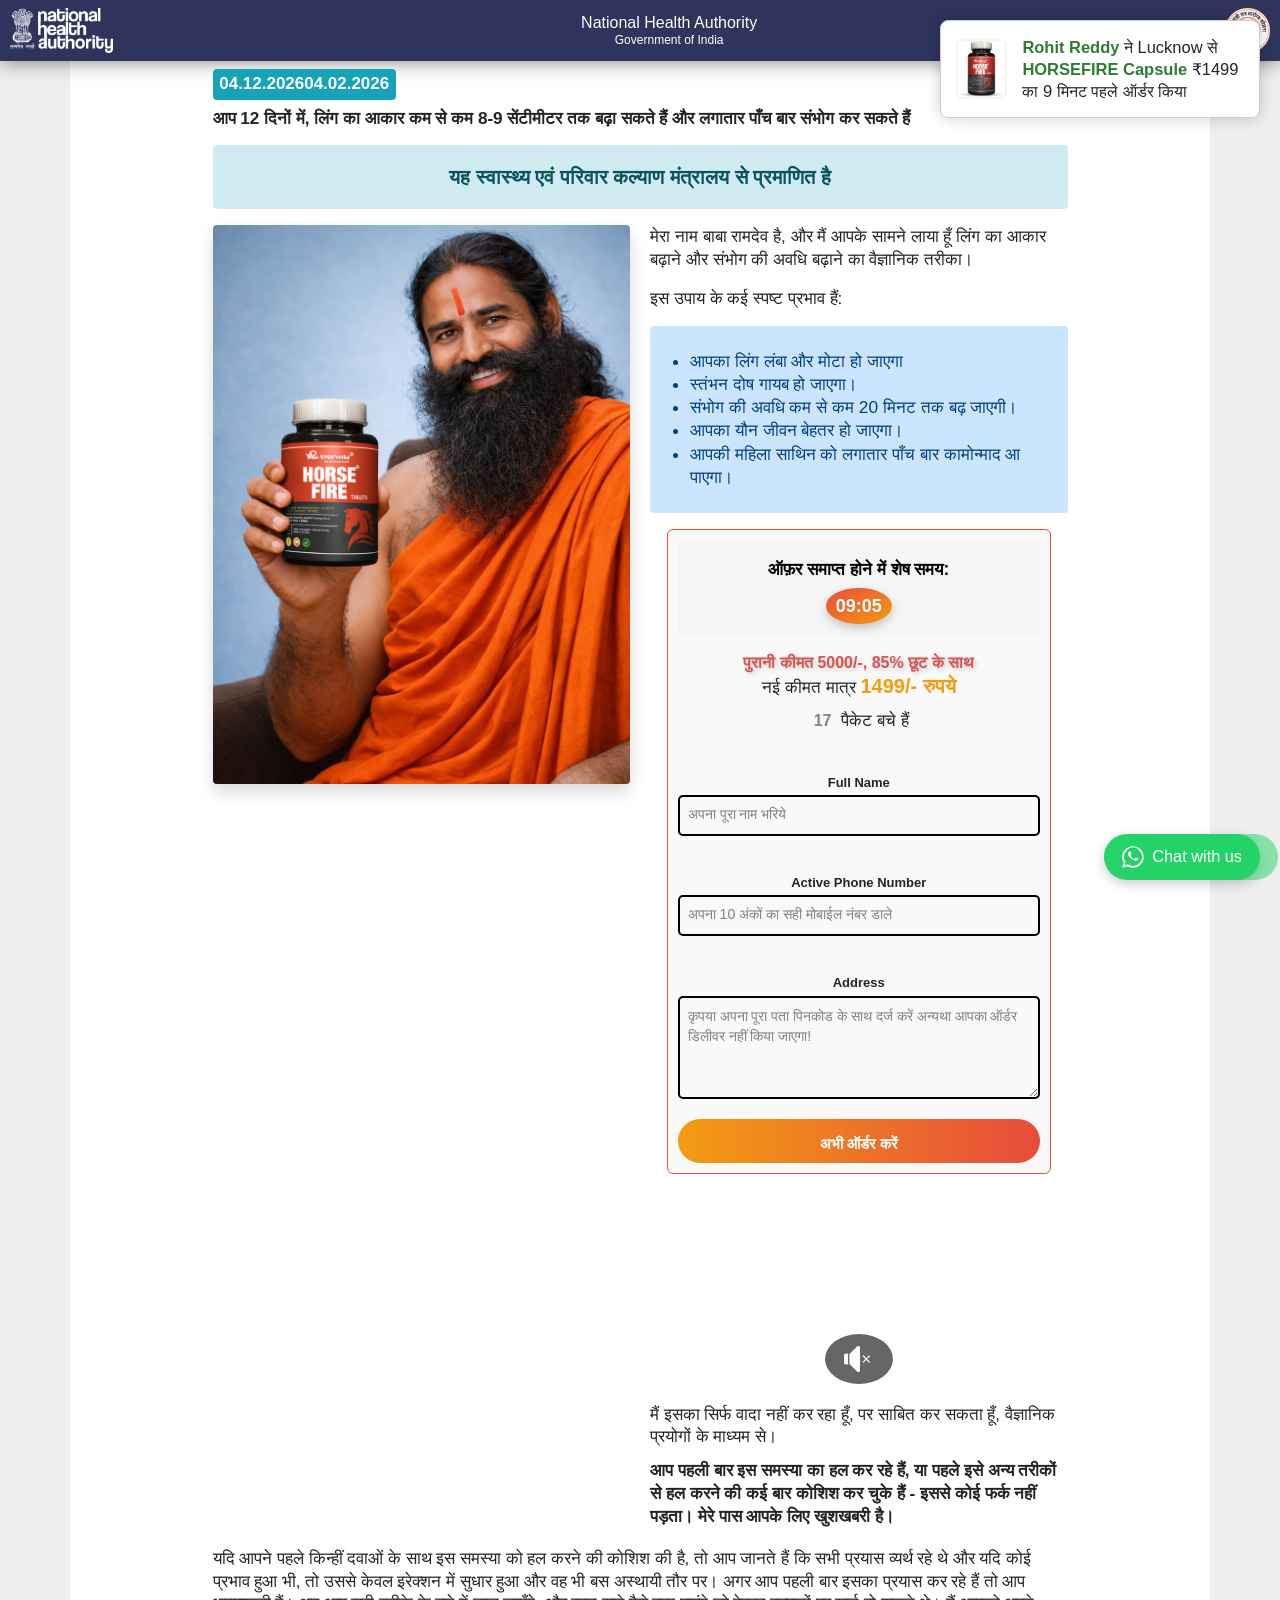
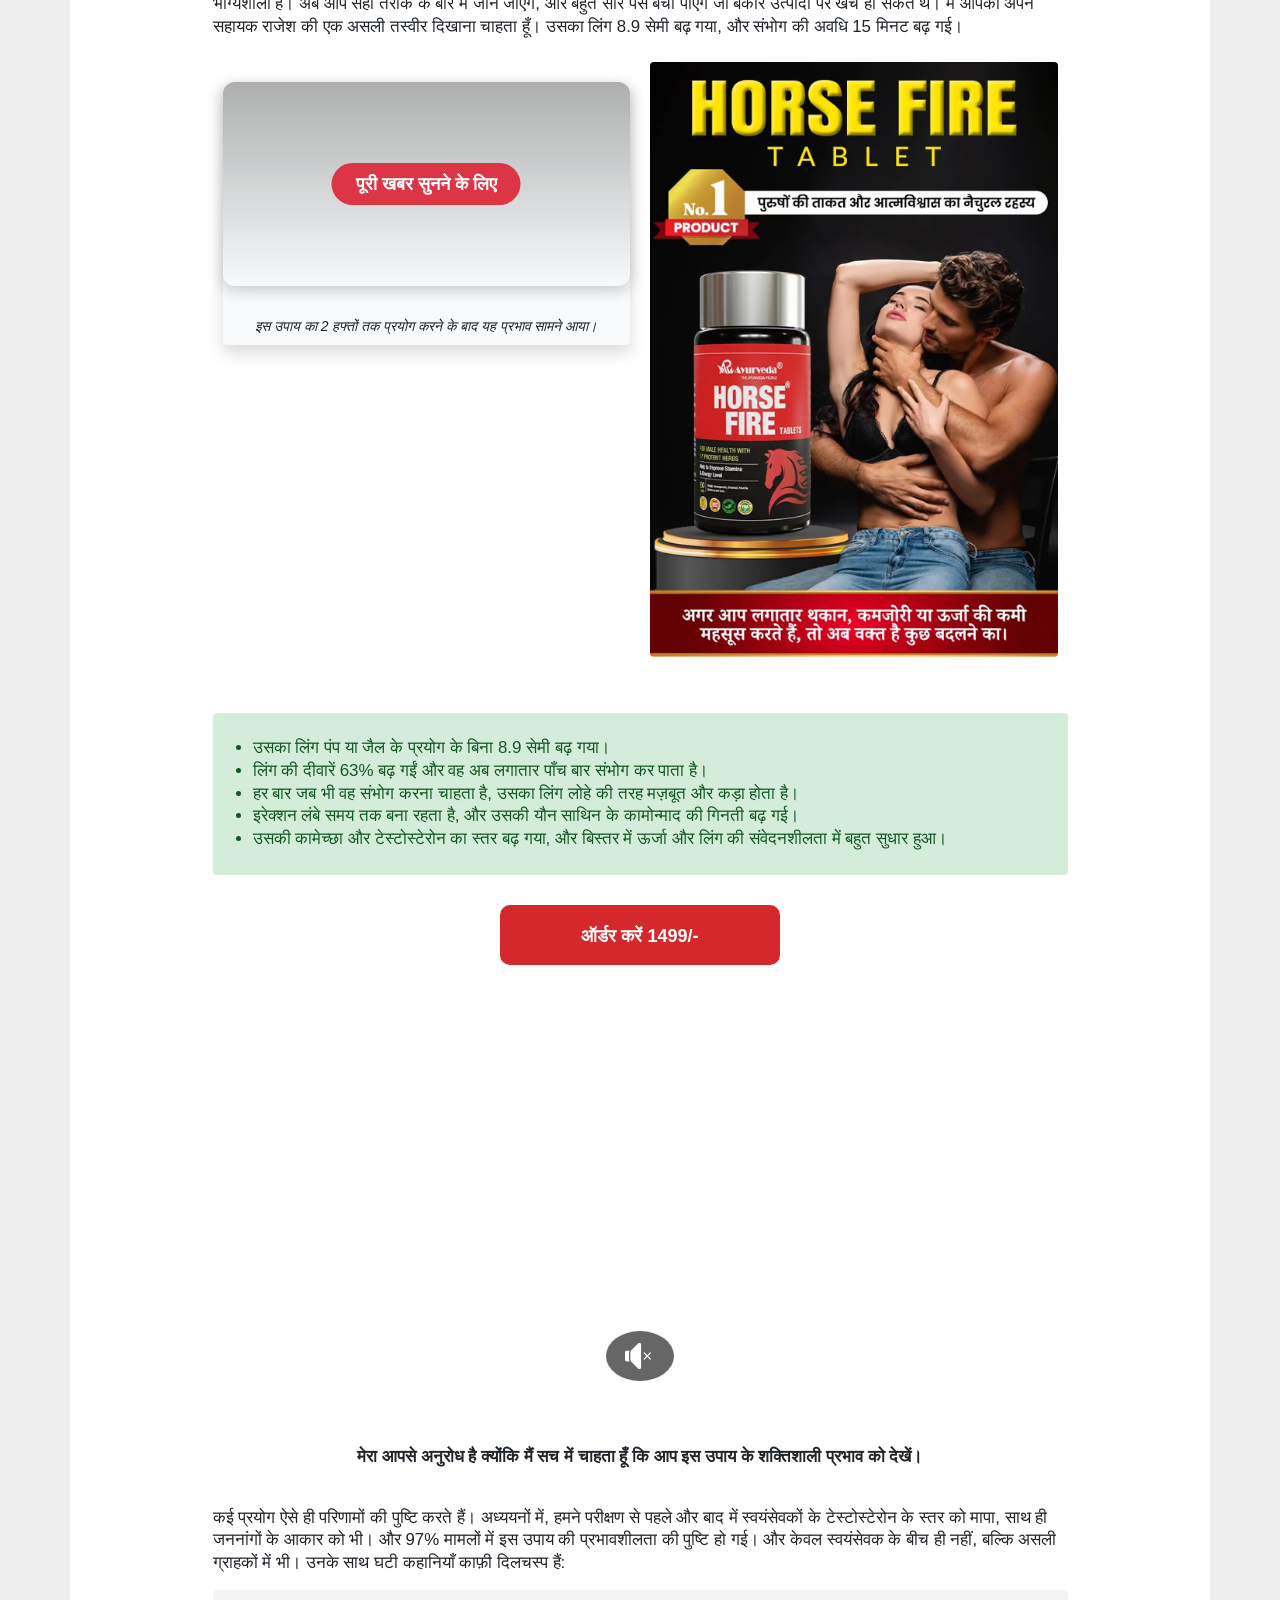
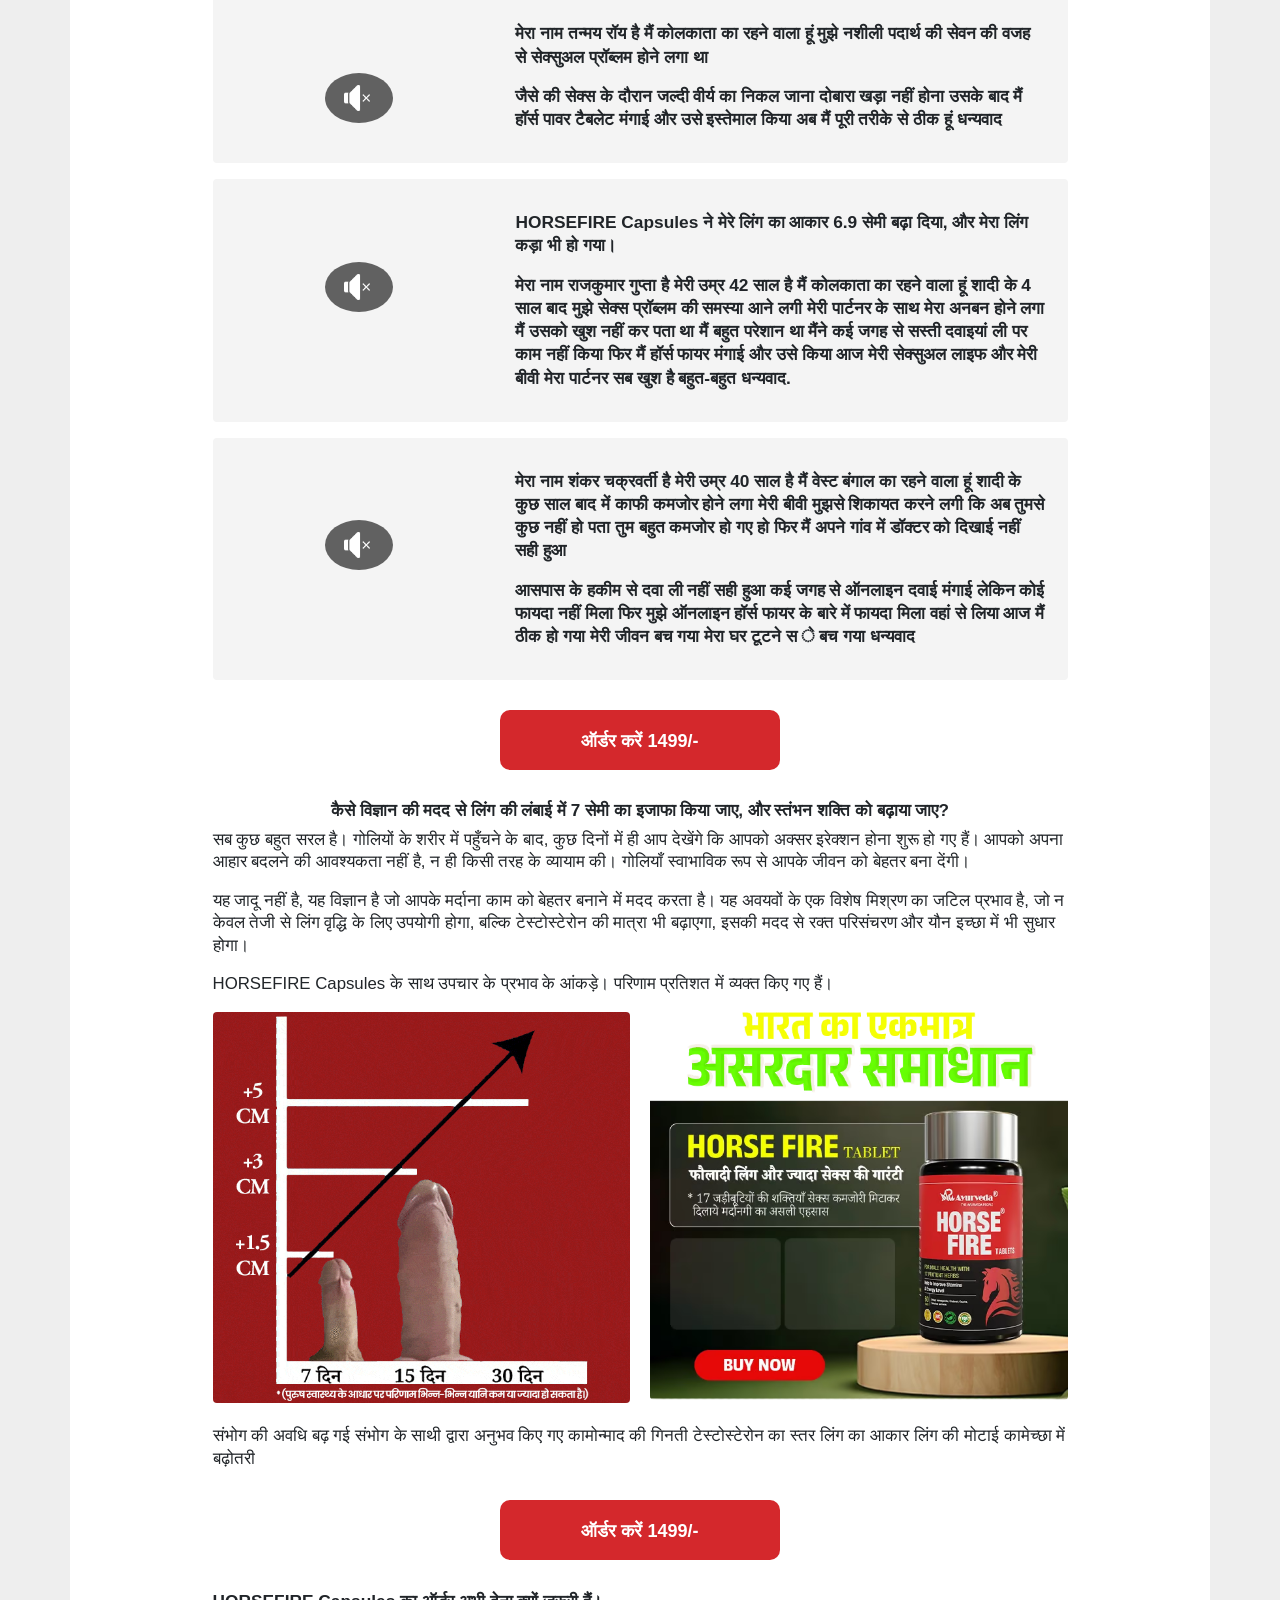
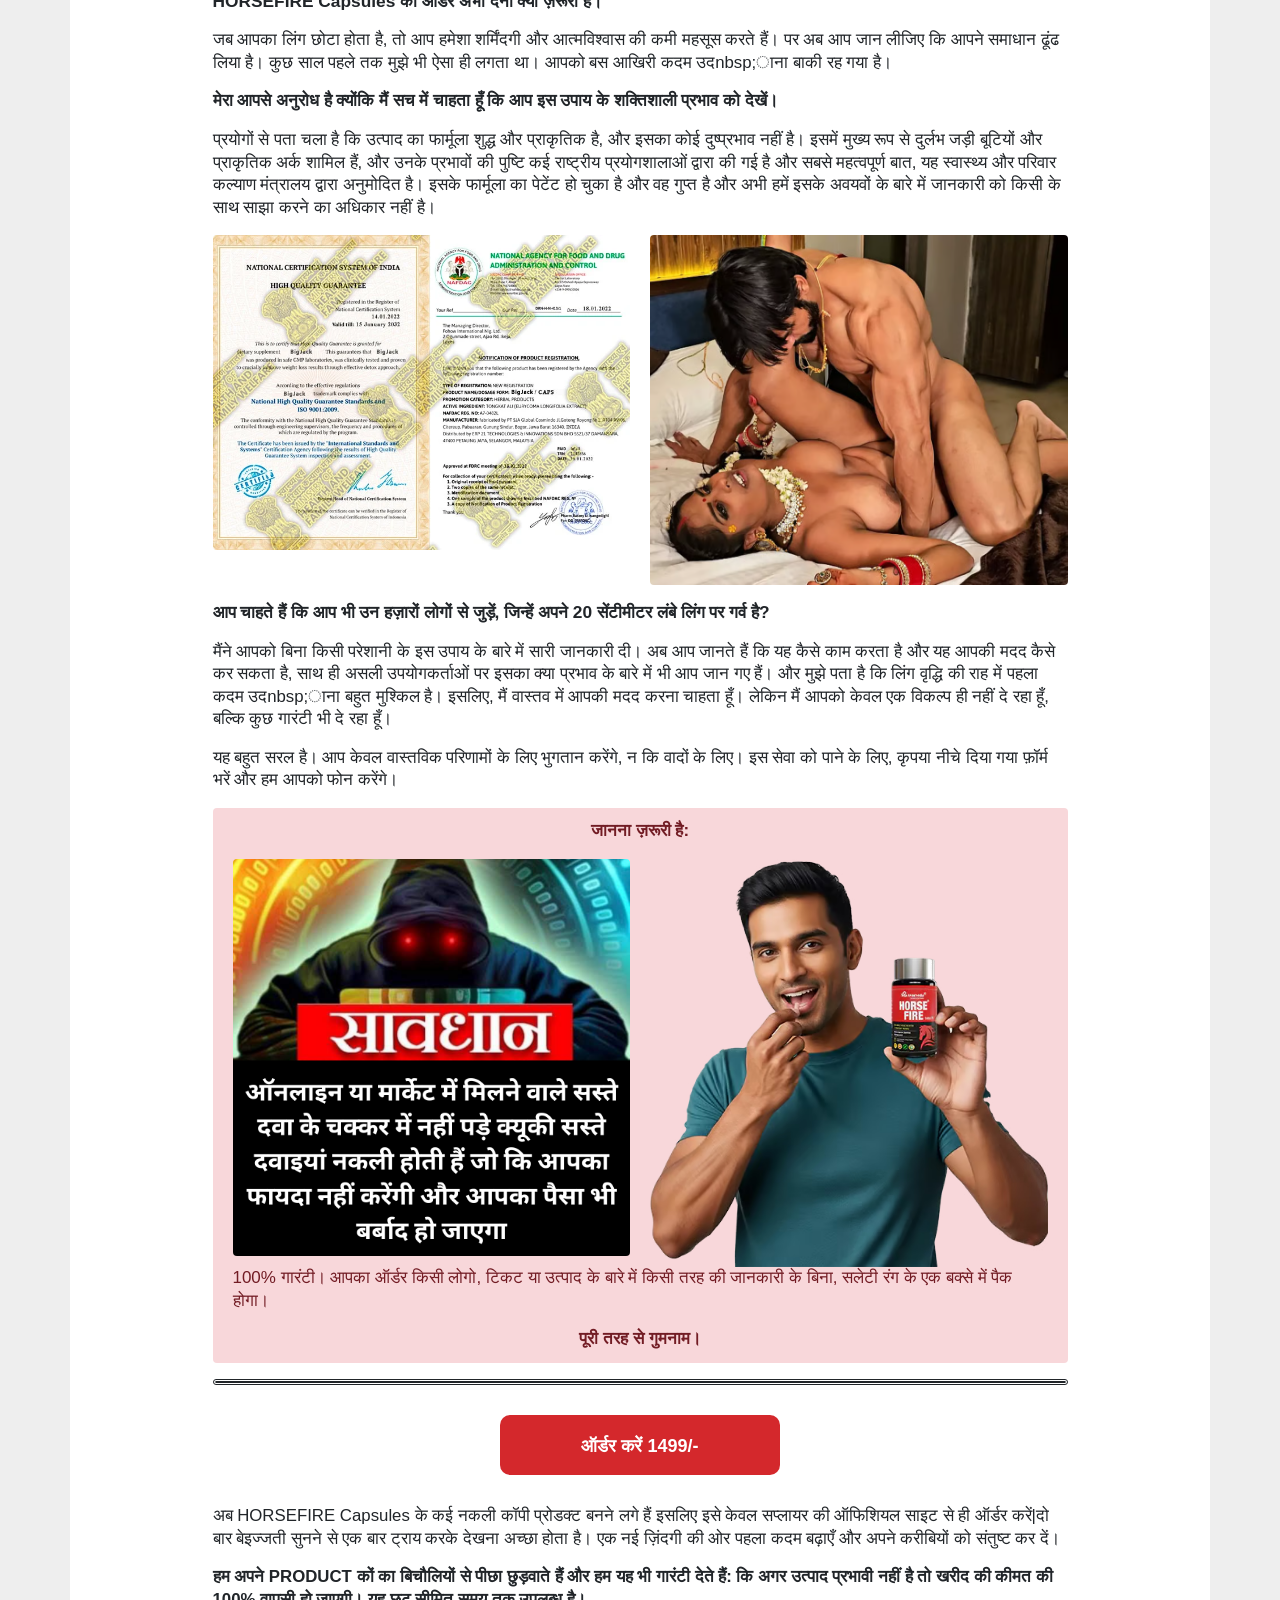
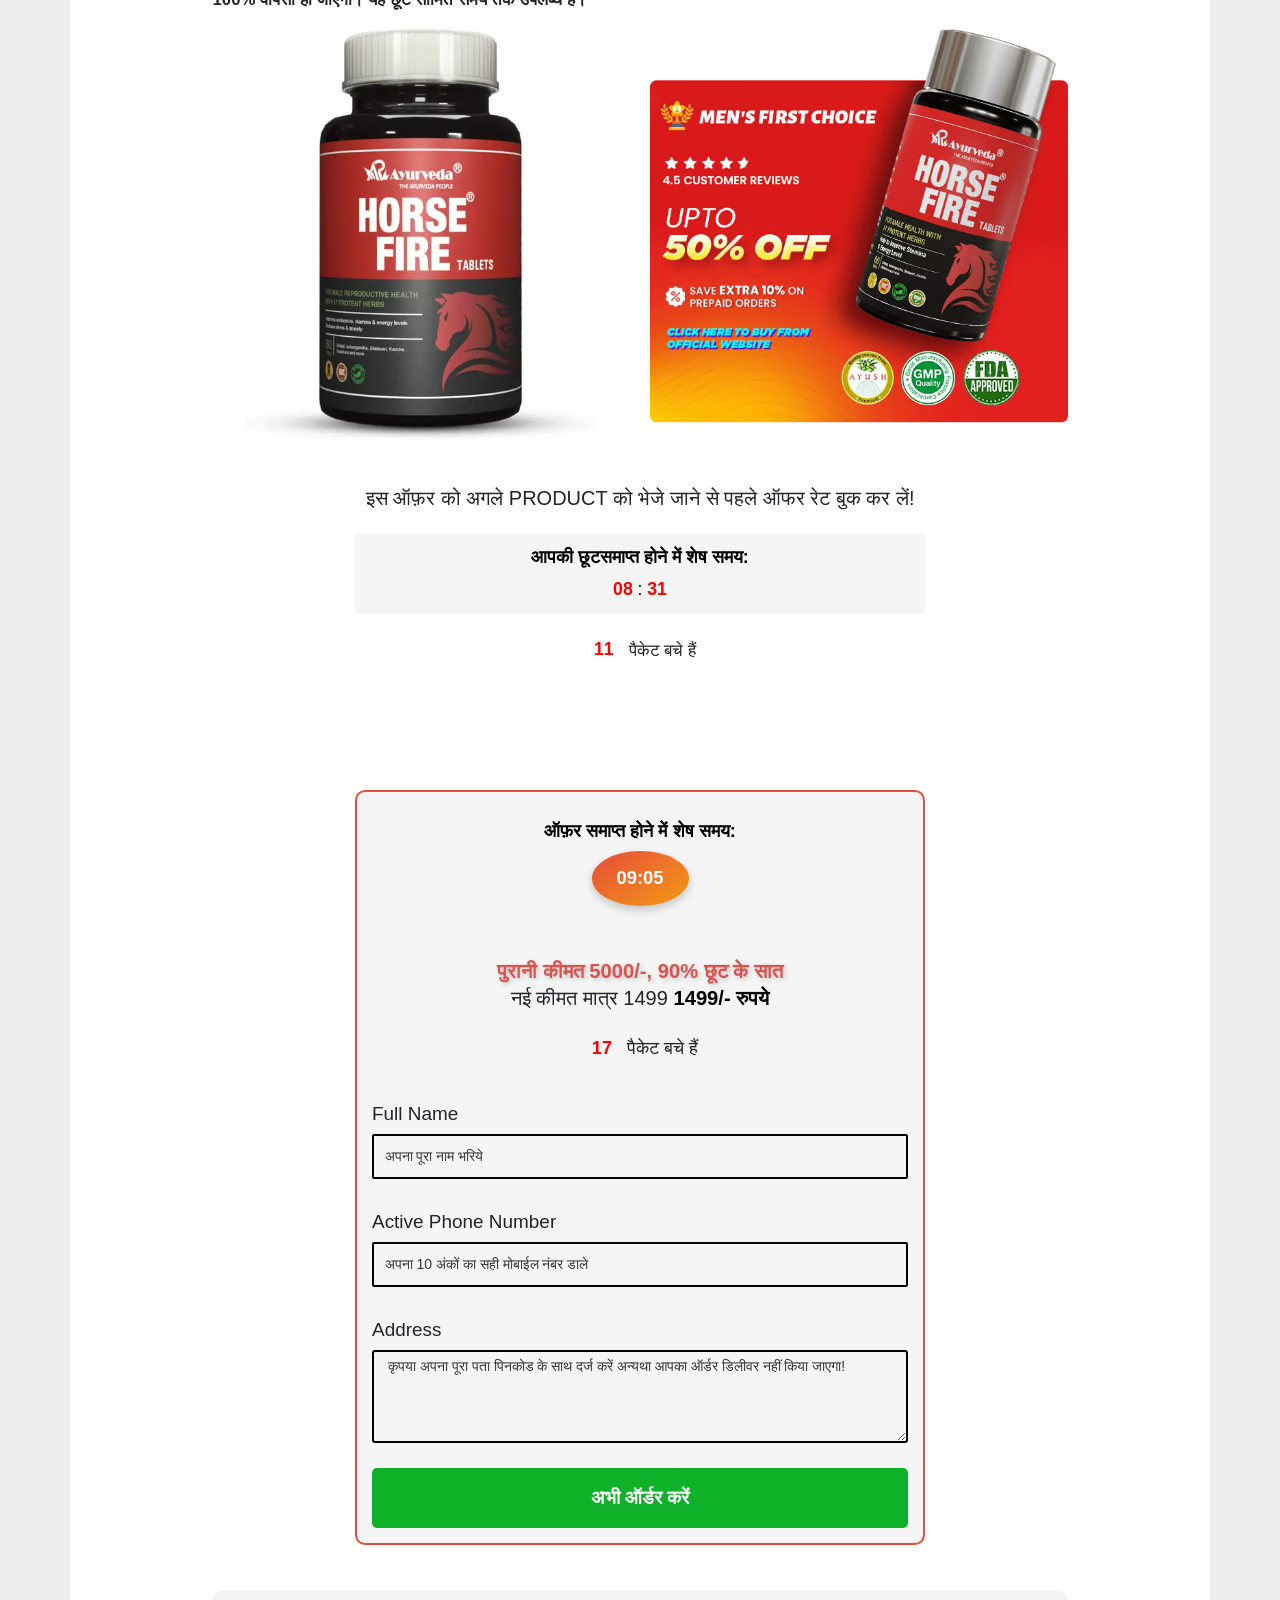
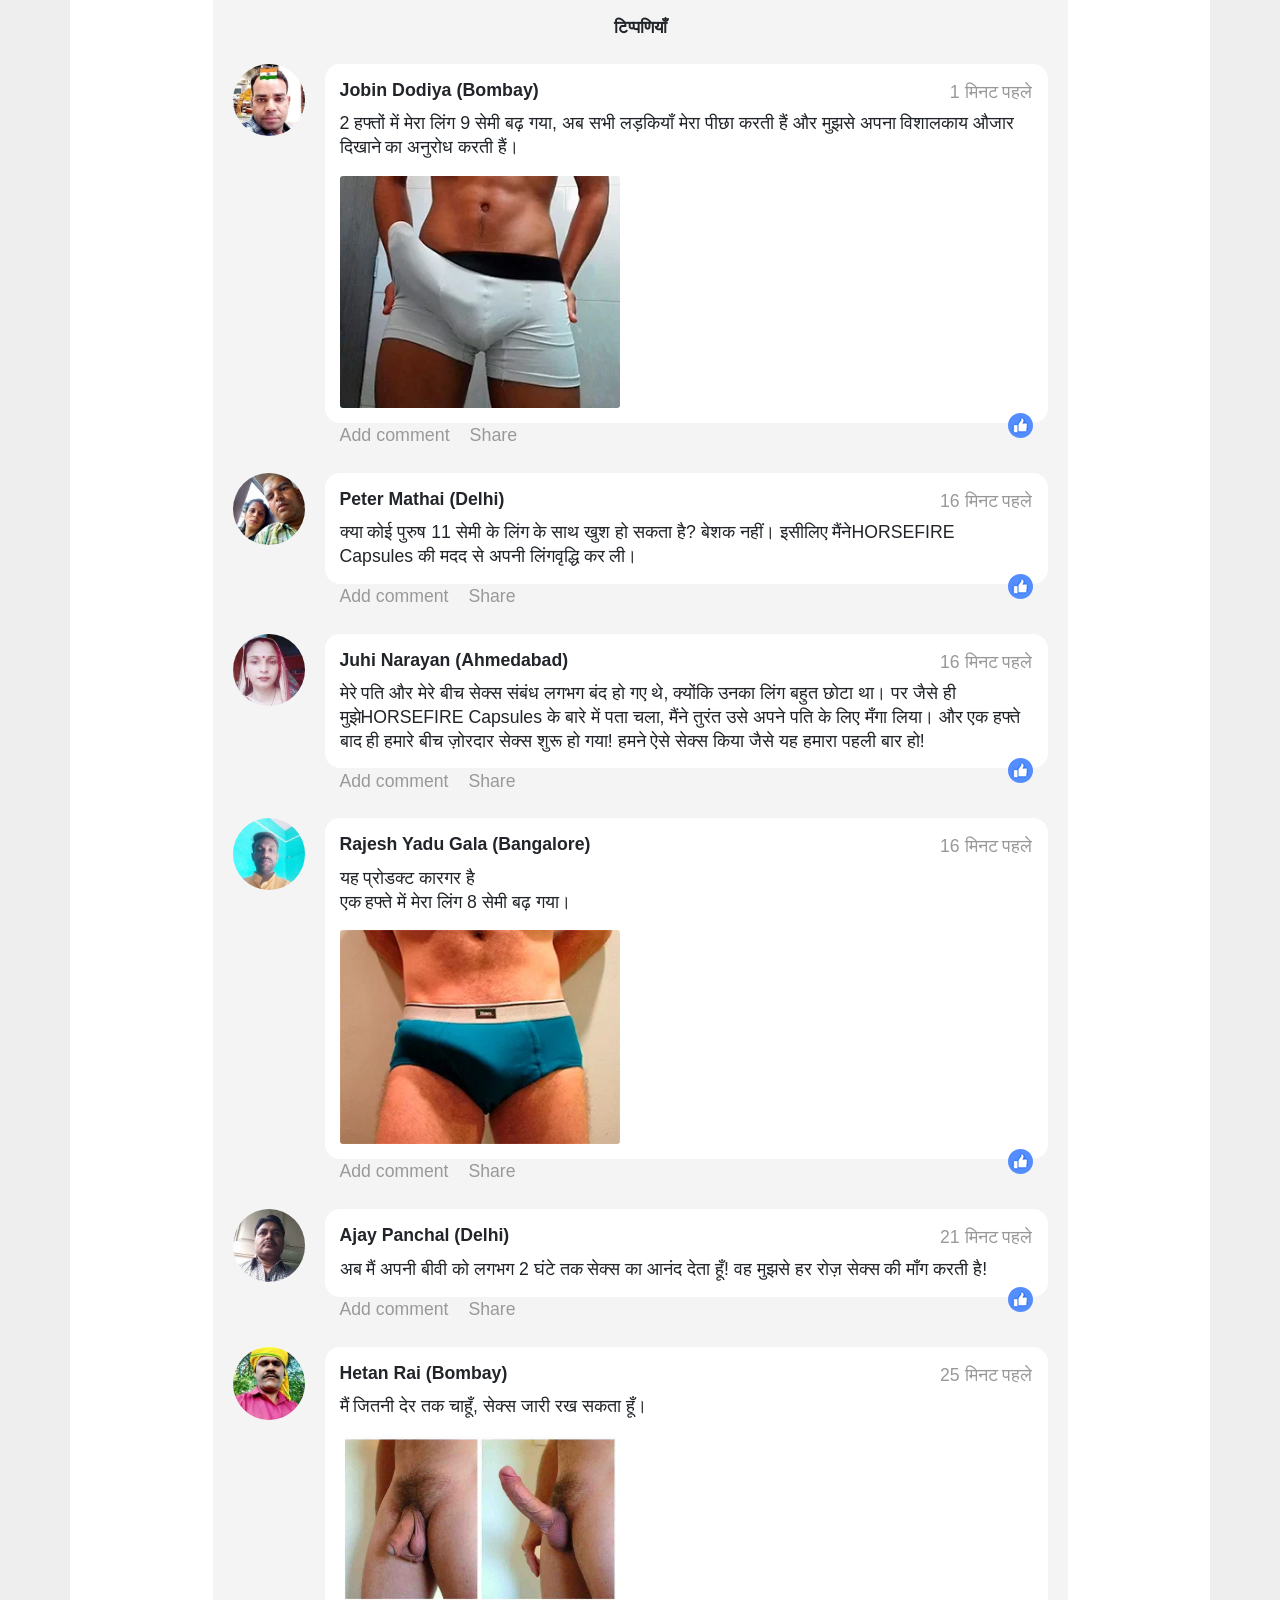
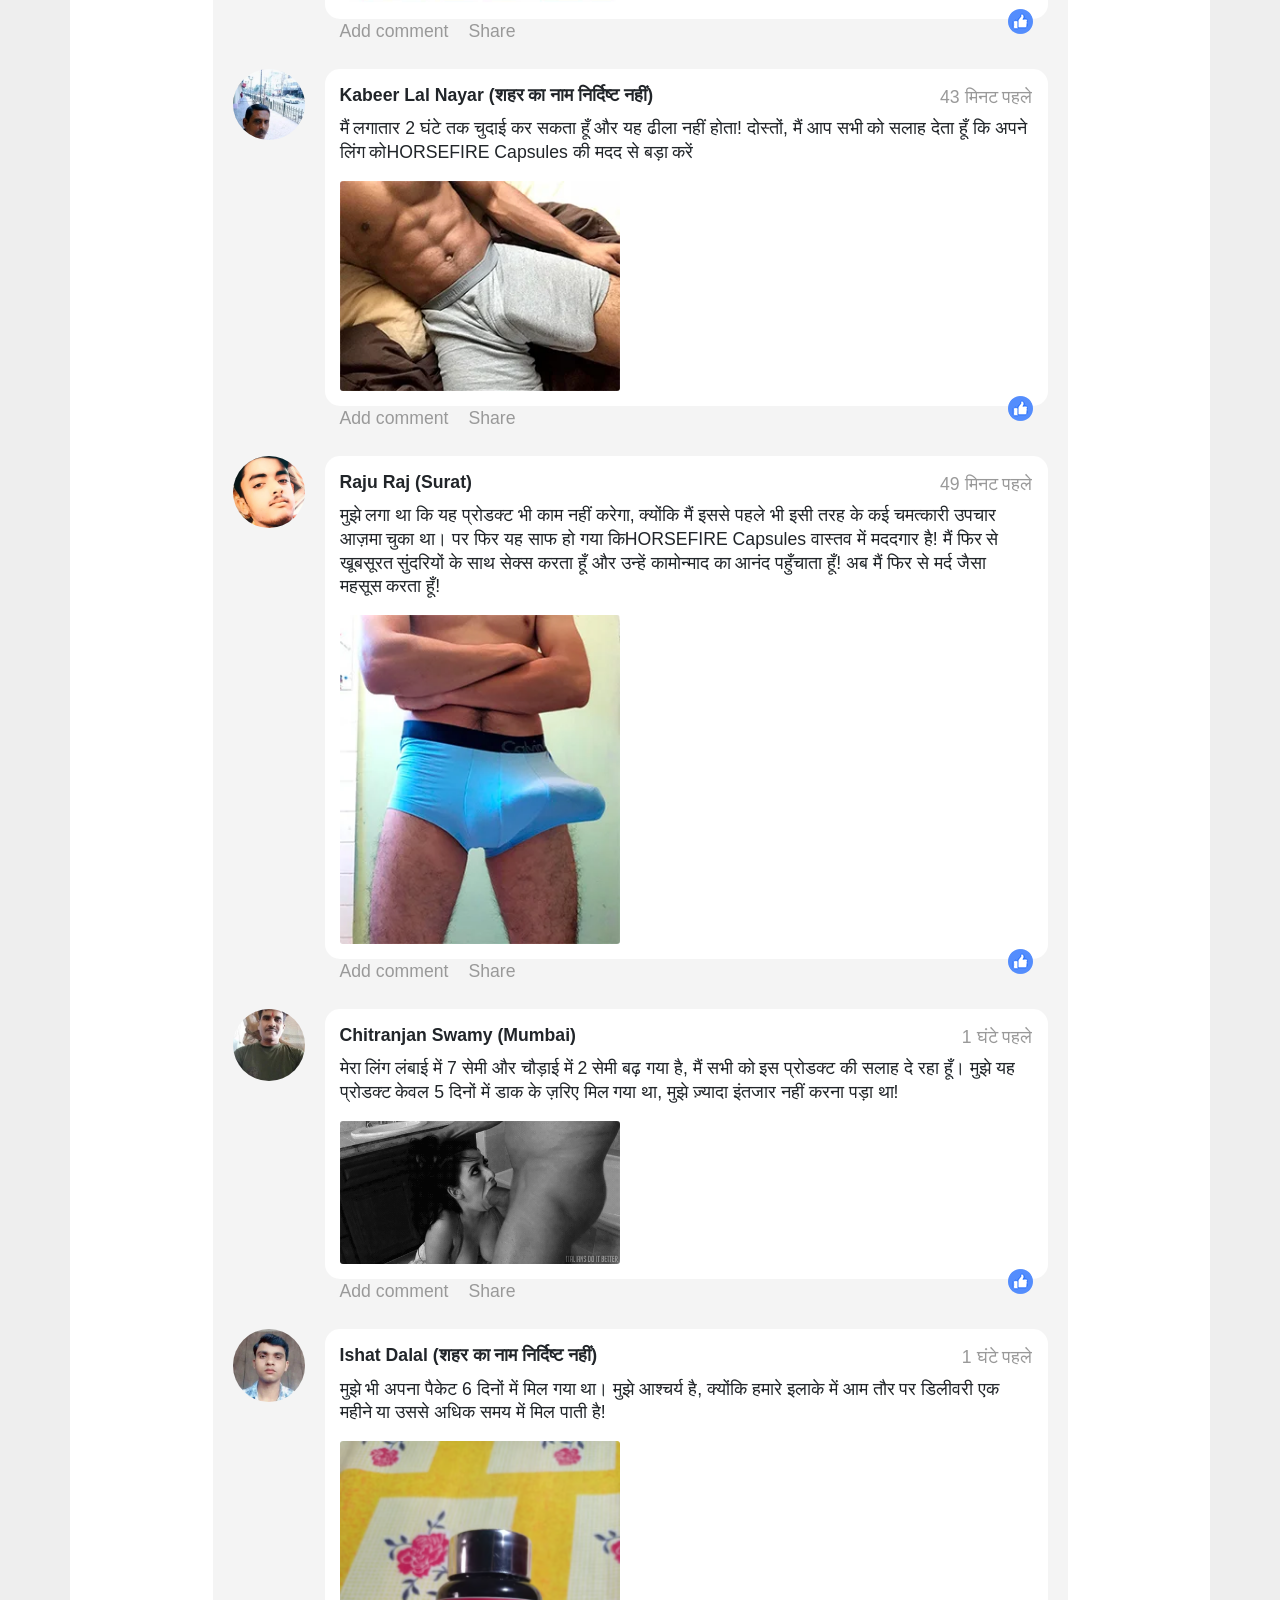
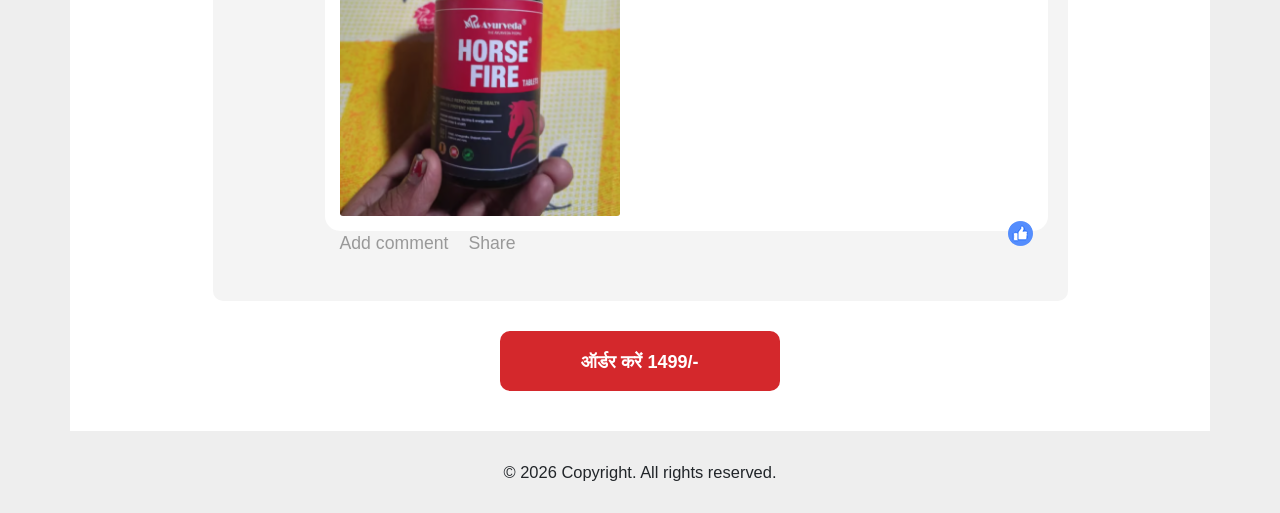
==== Index.html @ d827e64d "Rename V1.html to Index.html" ====
<!DOCTYPE html><html><head><meta http-equiv="Content-Type" content="text/html; charset=UTF-8">
      
      <meta content="width=device-width, initial-scale=1, shrink-to-fit=no" name="viewport">
      <title>World Health Organization - INDIA </title>
      <link type="text/css" href="order_me.min.css" rel="stylesheet" media="all">
      <link href="bootstrap.min.css" rel="stylesheet">
      <link href="style.css" rel="stylesheet">

      <style>
      .video-container {
    position: relative;
    text-align: center;
    width: 100%;
    max-width: 100%;
    overflow: hidden;
}
.mute-btn:hover {
    background-color: rgba(0, 0, 0, 0.8);
}
button:focus, button:hover {
    color: var(--ast-global-color-5);
    background-color: var(--ast-global-color-0);
    border-color: var(--ast-global-color-0);
}
button {
    border-style: solid;
    border-top-width: 0;
    border-right-width: 0;
    border-left-width: 0;
    border-bottom-width: 0;
    color: var(--ast-global-color-5);
    border-color: var(--ast-global-color-1);
    background-color: var(--ast-global-color-1);
    padding-top: 17px;
    padding-right: 34px;
    padding-bottom: 17px;
    padding-left: 34px;
    font-family: inherit;
    font-weight: 600;
    font-size: 14px;
    font-size: 0.875rem;
    line-height: 1em;
    text-transform: uppercase;
    border-top-left-radius: 5px;
    border-top-right-radius: 5px;
    border-bottom-right-radius: 5px;
    border-bottom-left-radius: 5px;
}
.mute-btn {
    position: absolute;
    bottom: 20px;
    left: 50%;
    transform: translateX(-50%);
    width: 50px;
    height: 50px;
    background-color: rgba(0, 0, 0, 0.6);
    border: none;
    border-radius: 50%;
    cursor: pointer;
    display: flex;
    justify-content: center;
    align-items: center;
}
.mute-btn img {
    width: 30px;
    height: 30px;
    pointer-events: none;
}
@media (max-width: 768px) {
    .mute-btn {
        width: 40px;
        height: 40px;
    }
    .mute-btn img {
        width: 24px;
        height: 24px;
    }
}
        #saleAlert {
      position: fixed;
      top: 20px;
      right: -400px; /* Start off-screen */
      display: none;
      align-items: center;
      background: #fff;
      border: 1px solid #ccc;
      padding: 15px;
      box-shadow: 0 0 15px rgba(0, 0, 0, 0.2);
      border-radius: 8px;
      width: 320px;
      z-index: 111850;
      transition: right 0.5s ease;
      max-width: 90vw;
      box-sizing: border-box;
    }

    #saleAlert.show {
      right: 20px; /* Slide in */
    }
    
    @media (max-width: 768px) {
      #saleAlert {
        width: 90vw;
        max-width: 300px;
        right: -300px;
      }
      #saleAlert.show {
        right: 10px;
      }
    }

    #saleAlert img {
      width: 60px;
      height: 60px;
      object-fit: contain;
      margin-right: 15px;
      border-radius: 6px;
      background-color: #f5f5f5;
      padding: 2px;
    }

    .alert-text {
      font-size: 14px;
      line-height: 1.4;
    }

    .alert-text strong {
      color: #2e7d32;
    }
         .navbar {
         padding: 8px 10px !important;
         background-color: #2e345c !important;
         display: flex;
         flex-direction: row;
         align-items: center;
         justify-content: space-between;
         height: auto;
         box-shadow: 0 0 20px rgba(0,0,0,0.5);
         width: 100%;
         overflow: hidden;
         gap: 10px;
         }
         .navbar a {
         display: flex;
         align-items: center;
         justify-content: center;
         flex-shrink: 0;
         }
         .navbar img {
         height: 45px;
         max-width: 100%;
         width: auto;
         display: block;
         }
         .navbar h1 {
         font-size: 14px !important;
         margin: 0 !important;
         padding: 0 5px !important;
         color: white !important;
         text-align: center;
         flex: 1;
         min-width: 0;
         }
         .navbar h1 p {
         font-size: 12px !important;
         margin: 0 !important;
         }
         @media (max-width: 768px) {
         .navbar {
         padding: 8px 5px !important;
         gap: 5px;
         }
         .navbar img {
         height: 35px;
         }
         .navbar h1 {
         font-size: 11px !important;
         padding: 0 3px !important;
         }
         .navbar h1 p {
         font-size: 9px !important;
         }
         }
         @media (max-width: 480px) {
         .navbar {
         padding: 6px 3px !important;
         gap: 3px;
         }
         .navbar img {
         height: 30px;
         }
         .navbar h1 {
         font-size: 10px !important;
         padding: 0 2px !important;
         }
         .navbar h1 p {
         font-size: 8px !important;
         }
         }
         .comments {
         max-width: 100% !important;
         background: #f4f4f4 !important;
         padding: 20px !important;
         border-radius: 10px !important;
         }
         .comments__body {
         background: #fff !important;
         }
         .comments__body img {
         max-width: 280px !important;
         border-radius: 3px !important;
         }
         .btn {
         display: block;
         max-width: 280px;
         margin: 10px auto 20px auto;
         padding: 15px 20px 15px 20px;
         text-align: center;
         font-weight: 700;
         font-size: 20px;
         line-height: 1.2;
         color: #fff!important;
         text-decoration: none;
         background: #ba0009;
         -webkit-border-radius: 50px;
         border-radius: 50px;
         -webkit-transition: .5s;
         -o-transition: .5s;
         transition: .5s;
         }
         .button-bottom {
         text-align: center;
         margin: 20px 0;
         }
         .button-bottom a {
         display: inline-block;
         padding: 15px 30px;
         background: #ba0009;
         color: #fff !important;
         text-decoration: none;
         font-weight: 700;
         font-size: 20px;
         border-radius: 50px;
         cursor: pointer;
         transition: all 0.3s ease;
         }
         .button-bottom a:hover {
         background: #9a0007;
         transform: scale(1.05);
         }
         /* Ensure form section is clearly visible when scrolled to */
         #orderForm {
         scroll-margin-top: 100px;
         padding-top: 20px;
         }
         #bd_lead_form {
         scroll-margin-top: 100px;
         }
         /* Mobile Responsive Fixes */
         * {
         box-sizing: border-box;
         }
         html {
         width: 100%;
         overflow-x: hidden;
         }
         body {
         width: 100%;
         overflow-x: hidden;
         margin: 0;
         padding: 0;
         }
         .container {
         width: 100%;
         padding-left: 10px;
         padding-right: 10px;
         }
         .row {
         margin-left: -10px;
         margin-right: -10px;
         }
         .col-12, .col-sm-12, .col-md-12, .col-lg-6, .col-xl-6 {
         padding-left: 10px;
         padding-right: 10px;
         }
         img.img-fluid, img.img-fluid--1style {
         max-width: 100%;
         height: auto;
         display: block;
         }
         @media (max-width: 768px) {
         .col-lg-6, .col-xl-6 {
         width: 100% !important;
         }
         .container {
         padding-left: 8px;
         padding-right: 8px;
         }
         .row {
         margin-left: -8px;
         margin-right: -8px;
         }
         .col-12, .col-sm-12, .col-md-12, .col-lg-6, .col-xl-6 {
         padding-left: 8px;
         padding-right: 8px;
         }
         h2 {
         font-size: 18px !important;
         }
         h3 {
         font-size: 16px !important;
         }
         p {
         font-size: 14px !important;
         }
         .alert {
         padding: 12px !important;
         margin-bottom: 15px !important;
         }
         .button-bottom a {
         display: block;
         padding: 12px 20px !important;
         font-size: 16px !important;
         }
         }
         @media (max-width: 480px) {
         .container {
         padding-left: 5px;
         padding-right: 5px;
         }
         .row {
         margin-left: -5px;
         margin-right: -5px;
         }
         .col-12, .col-sm-12, .col-md-12, .col-lg-6, .col-xl-6 {
         padding-left: 5px;
         padding-right: 5px;
         }
         h2 {
         font-size: 16px !important;
         }
         h3 {
         font-size: 14px !important;
         }
         p {
         font-size: 14px !important;
         }
         .alert {
         padding: 10px !important;
         }
         .button-bottom a {
         padding: 10px 15px !important;
         font-size: 14px !important;
         }
         }
      </style>
	  
	  
  <style>
  .price-container {
  font-family: Arial, sans-serif;
}

.price {
  font-size: 25px;
}

.price.strike {
  text-decoration: line-through;
}

.price.new {
  font-size: 36px;
  color: red;
}
.video-section {
    position: relative;
    margin: 20px auto;
    max-width: 100%;
    width: 100%;
    border-radius: 12px;
    overflow: hidden;
    box-shadow: 0 4px 15px rgba(0, 0, 0, 0.2);
}
.video-section::before {
    content: '';
    position: absolute;
    top: 0;
    left: 0;
    width: 100%;
    height: 100%;
    background: linear-gradient(to bottom, rgba(0, 0, 0, 0.3), transparent);
    z-index: 1;
}
.video-section video {
    width: 100%;
    height: auto;
    display: block;
    max-width: 100%;
}
.video-section button {
    position: absolute;
    top: 50%;
    left: 50%;
    transform: translate(-50%, -50%);
    background: #dc3545;
    color: #fff;
    font-size: 18px;
    padding: 12px 24px;
    border: none;
    border-radius: 50px;
    cursor: pointer;
    z-index: 2;
    transition: all 0.3s ease;
}
@media (max-width: 768px) {
    .video-section button {
        font-size: 14px;
        padding: 10px 20px;
    }
}
@media (max-width: 480px) {
    .video-section button {
        font-size: 12px;
        padding: 8px 16px;
    }
}
</style>
<!-- Put this once (e.g. before </body>) -->
<style>
  /* Overlay styles (high contrast to avoid color issues) */
  .gs-overlay {
    display: none; /* show by adding .is-visible */
    position: fixed;
    inset: 0;
    z-index: 185099;
    align-items: center;
    justify-content: center;
    -webkit-align-items: center;
    -webkit-justify-content: center;
    gap: 1rem;
    padding: 1.5rem;
    box-sizing: border-box;
    /* fallback dark semi-transparent */
    background: rgba(0,0,0,0.5);
    color: #ffffff !important;
    font-family: system-ui, -apple-system, "Segoe UI", Roboto, "Helvetica Neue", Arial, sans-serif;
    text-align: center;
    -webkit-backdrop-filter: blur(6px);
    backdrop-filter: blur(6px);
  }

  .gs-overlay.is-visible { display: flex; }

  .gs-overlay__panel {
    max-width: 520px;
    width: 100%;
    border-radius: 12px;
    padding: 20px;
    box-sizing: border-box;
    background: rgba(0,0,0,0.55); /* slightly darker panel on top */
    box-shadow: 0 8px 30px rgba(0,0,0,0.5);
    backdrop-filter: none;
  }

  .gs-overlay__title {
    font-size: 20px;
    font-weight: 700;
    margin-bottom: 8px;
    color: #fff !important;
  }

  .gs-overlay__text {
    font-size: 15px;
    margin-bottom: 14px;
    color: #f0f0f0 !important;
  }

  /* Simple spinner */
  .gs-spinner {
    width: 44px;
    height: 44px;
    border-radius: 50%;
    border: 4px solid rgba(255,255,255,0.15);
    border-top-color: #ffffff;
    animation: gs-spin 1s linear infinite;
    margin: 0 auto 12px;
  }
  @keyframes gs-spin { to { transform: rotate(360deg); } }

  /* Error message style inside overlay (if request fails) */
  .gs-overlay__error {
    color: #ffd2d2 !important;
    font-weight: 600;
    margin-top: 8px;
  }

  /* Respect reduced motion */
  @media (prefers-reduced-motion: reduce) {
    .gs-spinner { animation: none; }
  }
</style>
      <script>
         function dtime_nums(d,like_eu){var now=new Date;now.setDate(now.getDate()+d+1);var dayNum="";if(now.getDate()<10){dayNum="0"}dayNum+=now.getDate();var monthNum="";if(now.getMonth()+1<10){monthNum="0"}monthNum+=now.getMonth()+1;if(like_eu===true){document.write(dayNum+"."+monthNum+"."+now.getFullYear())}else{document.write(monthNum+"."+dayNum+"."+now.getFullYear())}};
      </script>
      <script src="jquery-3.6.4.min.js.download"></script>
      <!--[HEADER]-->

   
<style>
/* Mobile typography fixes */
:root {
  --base-font: 18px;
  --small-font: 15px;
  --h2-font: 22px;
  --h3-font: 18px;
  --button-font: 18px;
  --nav-h1: 16px;
  --line-h: 1.45;
}
body { font-size: var(--base-font) !important; line-height: var(--line-h) !important; }
h2 { font-size: var(--h2-font) !important; }
h3 { font-size: var(--h3-font) !important; }
p, li { font-size: var(--small-font) !important; }
button, .btn, .button-bottom a, .elementor-button {
  font-size: var(--button-font) !important;
}
.navbar h1 { font-size: var(--nav-h1) !important; }
</style>


<style>
@media(max-width:768px){
  body{padding-left:9px !important;padding-right:9px !important;}
  .container{padding-left:9px !important;padding-right:9px !important;}
}
</style>








<style>
/* EVEN SMALLER — just 1% bigger than original, almost same */
body, p, li, span, div, .comments__text {
    font-size: 1.01em !important;
    line-height: 1.34 !important;
}

/* Slight heading adjustment */
h2 { font-size: 1.03em !important; }
h3 { font-size: 1.02em !important; }

/* FORM text fully original (no change) */
input, textarea, label, .elementor-field, .elementor-button {
    font-size: inherit !important;
}
</style>


<style>
/* Smaller form input text + placeholders */
input.elementor-field,
textarea.elementor-field,
.elementor-field {
    font-size: 14px !important;
}

::placeholder {
    font-size: 14px !important;
    opacity: 0.9 !important;
}
</style>

</head>
   <body class="iti-mobile" cz-shortcut-listen="true">
       <div id="saleAlert" class="show" style="display: flex;">
        <img src="prod.png" alt="Product Image" onerror="this.src='prod.png'; this.onerror=null;">
        <div class="alert-text">
          <strong>Priya Sharma</strong> ने Allahabad से <strong>HORSEFIRE Capsule</strong> ₹1499 का 8 मिनट पहले ऑर्डर किया
        </div>
      </div>
      <nav class="navbar">
         <a onclick="document.location.hash='to_form';return false;document.location.hash='to_form';return false;"><img src="logo.png" alt="Logo"></a>
         <h1>
            National Health Authority
            <p>Government of India</p>
         </h1>
         <a onclick="document.location.hash='to_form';return false;document.location.hash='to_form';return false;"><img src="pmjay.png" alt="PMJAY"></a>
      </nav>
      <div class="container bg-white pt-2">
         <div class="row">
            <div class="col-lg-9 offset-md-1" style="width: 100%; padding-left: 0; padding-right: 0;">
               <div class="mb-2">
                  <span class="badge badge-info">
                     <script type="text/javascript">dtime_nums(-2, true) </script>04.02.2026
                  </span>
               </div>
               <h2 class="md-5 mb-3">
                  <b>
                  आप 12 दिनों में, लिंग का आकार कम से कम 8-9 सेंटीमीटर तक बढ़ा सकते हैं और लगातार पाँच बार संभोग कर सकते हैं
                  </b>
               </h2>
               <div class="alert alert-info border-0 mb-3" role="alert">
                  <h5 class="md-5 text-center mb-0 p-2"><b>यह स्वास्थ्य एवं परिवार कल्याण मंत्रालय से प्रमाणित है</b></h5>
               </div>
               <div class="row">
                 <div class="col-12 col-sm-12 col-md-12 col-lg-6 col-xl-6">
                     <img alt="" class="rounded mx-auto d-block img-fluid img-fluid--1style shadow" style="float: left;" src="expert-ramdev.jpg">
                  </div>
                  <div class="col-12 col-sm-12 col-md-12 col-lg-6 col-xl-6">
				  
                     <p>मेरा नाम बाबा रामदेव है, और मैं आपके सामने लाया हूँ लिंग का आकार बढ़ाने और संभोग की अवधि बढ़ाने का वैज्ञानिक तरीका।</p>
                     <p>इस उपाय के कई स्पष्ट प्रभाव हैं:</p>
                     <div class="alert p-4 alert-primary border-0" role="alert">
                        <ul class="mb-0 pl-3 pr-3">
                           <li>आपका लिंग लंबा और मोटा हो जाएगा</li>
                           <li>स्तंभन दोष गायब हो जाएगा।</li>
                           <li>संभोग की अवधि कम से कम 20 मिनट तक बढ़ जाएगी।</li>
                           <li>आपका यौन जीवन बेहतर हो जाएगा।</li>
                           <li>आपकी महिला साथिन को लगातार पाँच बार कामोन्माद आ पाएगा।</li>
                        </ul>
                     </div><!-- ===== ORDER FORM BOX START ===== -->
<div class="order-form-box">

  <!-- Countdown -->
  <div class="alert alert-secondary border-0 text-center" style="background:#f5f5f5;color:#000;font-weight:bold;">
    <p class="mb-2"> ऑफ़र समाप्त होने में शेष समय: </p>
    <div class="vip-countdown" id="timer">09:07</div>
  </div>

  <!-- Price -->
  <h3 class="offer-price text-center">
    <span class="discount-text">पुरानी कीमत 5000/-, 85% छूट के साथ</span><br>
    नई कीमत मात्र <span class="blinking-price">1499/- रुपये</span>
  </h3>

  <!-- Stock -->
  <p class="text-center">
    <input readonly="" value="17" class="stock-count"> पैकेट बचे हैं
  </p>

  <!-- FORM -->
  <form class="order_form" name="google-sheet" method="post">

    <input type="hidden" name="queried_id" value="7078">
    <input type="hidden" name="LeadSource" value="Ramdev">

    <label>Full Name</label>
    <input type="text" name="Name" placeholder="अपना पूरा नाम भरिये" required="">

    <label>Active Phone Number</label>
    <input type="tel" name="Number" maxlength="10" pattern="^[6-9]\d{9}$" placeholder="अपना 10 अंकों का सही मोबाईल नंबर डाले" required="">

    <label>Address</label>
    <textarea name="Address" rows="4" placeholder="कृपया अपना पूरा पता पिनकोड के साथ दर्ज करें अन्यथा आपका ऑर्डर डिलीवर नहीं किया जाएगा!" required=""></textarea>

    <button type="submit" class="order-btn">
      अभी ऑर्डर करें
    </button>

  </form>

</div>
<!-- ===== ORDER FORM BOX END ===== -->
<style>
/* ===== COMPACT ORDER FORM BOX ===== */
.order-form-box{
  max-width:520px;          /* pehle 600px tha */
  margin:20px auto;
  padding:14px;             /* pehle 20px tha */
  background:#f9f9f9;
  border:1.5px solid #e74c3c;
  border-radius:8px;
  box-sizing:border-box;
}

/* Countdown smaller */
.vip-countdown{
  display:inline-block;
  padding:8px 14px;
  background:linear-gradient(145deg,#e74c3c,#f39c12);
  color:#fff;
  font-size:20px;
  font-weight:700;
  border-radius:50%;
  animation:glow 1.5s infinite alternate;
}

/* Price text smaller */
.discount-text{
  color:#d9534f;
  font-size:18px;
  font-weight:600;
}
.blinking-price{
  color:#f39c12;
  font-size:22px;
  font-weight:700;
  animation:blink 1s infinite;
}

/* Stock */
.stock-count{
  background:none;
  border:none;
  width:32px;
  font-size:18px;
  text-align:center;
  font-weight:700;
}

/* Form spacing tight */
.order_form label{
  display:block;
  font-weight:600;
  margin:10px 0 4px;
  font-size:14px;
}
.order_form input,
.order_form textarea{
  width:100%;
  padding:10px;
  border:2px solid #000;
  border-radius:5px;
  font-size:14px;
}

/* Button compact */
.order-btn{
  margin-top:18px;
  width:100%;
  height:48px;              /* pehle 60px */
  background:linear-gradient(to right,#f39c12,#e74c3c);
  color:#fff;
  font-size:16px;
  font-weight:700;
  border:none;
  border-radius:24px;
  cursor:pointer;
}

/* Mobile extra compact */
@media(max-width:600px){
  .order-form-box{
    margin:15px 8px;
    padding:12px;
  }
}
</style>

					 
					 <div class="video-container">
<!-- Video Element -->
<video autoplay="" id="video" loop="" muted="" playsinline="" style="width: 100%; max-width: 800px; border-radius: 8px;">
<source src="devi.mp4" type="video/mp4"> Your browser does not support the video tag.
</video>
<!-- Mute/Unmute Button -->
<button class="mute-btn" id="muteBtn">
<img alt="Mute Icon" id="muteIcon" src="mute.png">
</button>
</div>
                     मैं इसका सिर्फ वादा नहीं कर रहा हूँ, पर साबित कर सकता हूँ, वैज्ञानिक प्रयोगों के माध्यम से।
                     <p style="padding-top: 10px;margin-bottom:0"><b>आप पहली बार इस समस्या का हल कर रहे हैं, या पहले इसे अन्य तरीकों से हल करने की कई बार कोशिश कर चुके हैं - इससे कोई फर्क नहीं पड़ता। मेरे पास आपके लिए खुशखबरी है। </b></p>
					 
					 
					 
                  </div>
                   
               </div>
               <p style="clear: both; padding-top: 20px;">
                  यदि आपने पहले किन्हीं दवाओं के साथ इस समस्या को हल करने की कोशिश की है, तो आप जानते हैं कि सभी प्रयास व्यर्थ रहे थे और यदि कोई प्रभाव हुआ भी, तो उससे केवल इरेक्शन में सुधार हुआ और वह भी बस अस्थायी तौर पर। अगर आप पहली
                  बार इसका प्रयास कर रहे हैं तो आप भाग्यशाली हैं। अब आप सही तरीके के बारे में जान जाएँगे, और बहुत सारे पैसे बचा पाएंगे जो बेकार उत्पादों पर खर्च हो सकते थे। मैं आपको अपने सहायक राजेश की एक असली तस्वीर दिखाना चाहता हूँ।
                  उसका लिंग 8.9 सेमी बढ़ गया, और संभोग की अवधि 15 मिनट बढ़ गई।
               </p>
			   <div class="container bg-white pt-2">
         <div class="row">
			   <div class="col-12 col-sm-12 col-md-12 col-lg-6 col-xl-6">
<div class="rounded shadow bg-light">
<div class="video-section">
<video id="promoVideo" autoplay="" loop="" muted="" playsinline="">
<source src="ramdev-videi.mp4" type="video/mp4">
</video>
<a onclick="document.location.hash='to_form';return false;document.location.hash='to_form';return false;">
<button id="playButton" onclick="playVideo()">पूरी खबर सुनने के लिए</button>
</a>
</div>
                  <center>
                     <p class="m-0 p-2"><small><i>इस उपाय का 2 हफ्तों तक प्रयोग करने के बाद यह प्रभाव सामने आया।</i></small></p>
                  </center>
               </div>
			   
			   </div>
			   <div class="col-12 col-sm-12 col-md-12 col-lg-6 col-xl-6">
			   <img alt="" class="rounded mx-auto d-block img-fluid img-fluid--1style" style="float: left;" src="public12.avif">
			   
			   </div>
			   </div>
			   </div>
               <p></p>
               <div class="alert p-4 alert-success border-0" role="alert">
                  <ul class="mb-0 pl-3 pr-3">
                     <li>उसका लिंग पंप या जैल के प्रयोग के बिना 8.9 सेमी बढ़ गया।</li>
                     <li>लिंग की दीवारें 63% बढ़ गईं और वह अब लगातार पाँच बार संभोग कर पाता है।</li>
                     <li>हर बार जब भी वह संभोग करना चाहता है, उसका लिंग लोहे की तरह मज़बूत और कड़ा होता है।</li>
                     <li>इरेक्शन लंबे समय तक बना रहता है, और उसकी यौन साथिन के कामोन्माद की गिनती बढ़ गई।</li>
                     <li>उसकी कामेच्छा और टेस्टोस्टेरोन का स्तर बढ़ गया, और बिस्तर में ऊर्जा और लिंग की संवेदनशीलता में बहुत सुधार हुआ।</li>
                  </ul>
               </div>
               <div class="button-bottom"><a href="#orderForm" onclick="scrollToForm(event); return false;">ऑर्डर करें  1499/-</a></div>
               
<div class="video-container">
<!-- Video Element -->
<video autoplay="" id="video" loop="" muted="" playsinline="" style="width: 100%; max-width: 800px; border-radius: 8px;">
<source src="cardrive.mp4" type="video/mp4"> Your browser does not support the video tag.
</video>
<!-- Mute/Unmute Button -->
<button class="mute-btn" id="muteBtn">
<img alt="Mute Icon" id="muteIcon" src="mute.png">
</button>
</div>
<script>
const video = document.getElementById('video');
const muteBtn = document.getElementById('muteBtn');
const muteIcon = document.getElementById('muteIcon');
// Toggle mute/unmute
muteBtn.addEventListener('click', () => {
if (video.muted) {
video.muted = false;
muteIcon.src = "https://img.icons8.com/ios-filled/50/ffffff/speaker.png"; // Speaker icon for unmuted
} else {
video.muted = true;
muteIcon.src = "https://img.icons8.com/ios-filled/50/ffffff/mute.png"; // Mute icon
}
});
</script>
               <br><br>
             <center>   <p><b> मेरा आपसे अनुरोध है क्योंकि मैं सच में चाहता हूँ कि आप इस उपाय के शक्तिशाली प्रभाव को देखें।

</b></p></center><br>
               <p>
                  कई प्रयोग ऐसे ही परिणामों की पुष्टि करते हैं। अध्ययनों में, हमने परीक्षण से पहले और बाद में स्वयंसेवकों के टेस्टोस्टेरोन के स्तर को मापा, साथ ही जननांगों के आकार को भी। और 97% मामलों में इस उपाय की प्रभावशीलता की
                  पुष्टि हो गई। और केवल स्वयंसेवक के बीच ही नहीं, बल्कि असली ग्राहकों में भी। उनके साथ घटी कहानियाँ काफ़ी दिलचस्प हैं:
               </p>
               <div class="alert p-3 border-0 mb-3" role="alert" style="background: #f4f4f4">
                  <div class="row">
                     <div class="col-12 col-sm-12 col-md-12 col-lg-4 col-xl-4">
<div class="video-container">
<video autoplay="" id="video1" loop="" muted="" playsinline="" style="width: 100%; max-width: 800px; border-radius: 8px;">
<source src="review1.mp4" type="video/mp4"> Your browser does not support the video tag. </video>
<!-- Mute Button for Video 1 -->
<button class="mute-btn" id="muteBtn1">
<img alt="Mute Icon" id="muteIcon1" src="mute.png">
</button>
</div>


                     </div>
                     <div class="col-12 col-sm-12 col-md-12 col-lg-8 col-xl-8 pt-3 pl-3 pr-3 pb-lg-3">
                        <b> <p>मेरा नाम तन्मय रॉय है मैं कोलकाता का रहने वाला हूं मुझे नशीली पदार्थ की सेवन की वजह से सेक्सुअल प्रॉब्लम होने लगा था  </p>
<p class="mb-0"> जैसे की सेक्स के दौरान जल्दी वीर्य का निकल जाना दोबारा खड़ा नहीं होना उसके बाद मैं हॉर्स पावर टैबलेट मंगाई और उसे इस्तेमाल किया अब मैं पूरी तरीके से ठीक हूं धन्यवाद </p>
                        </b>
                     </div>
                  </div>
               </div>
               <div class="alert p-3 border-0 mb-3" role="alert" style="background: #f4f4f4">
                  <div class="row">
                     <div class="col-12 col-sm-12 col-md-12 col-lg-4 col-xl-4">
<div class="video-container">
<video autoplay="" id="video2" loop="" muted="" playsinline="" style="width: 100%; max-width: 800px; border-radius: 8px;">
<source src="review2.mp4" type="video/mp4"> Your browser does not support the video tag. </video>
<!-- Mute Button for Video 1 -->
<button class="mute-btn" id="muteBtn2">
<img alt="Mute Icon" id="muteIcon1" src="mute.png">
</button>
</div>
                     </div>
                     <div class="col-12 col-sm-12 col-md-12 col-lg-8 col-xl-8 pt-3 pl-3 pr-3 pb-lg-3">
                        <b>
                           <p>HORSEFIRE Capsules  ने मेरे लिंग का आकार 6.9 सेमी बढ़ा दिया, और मेरा लिंग कड़ा भी हो गया।</p>
                           <p class="mb-0"> मेरा नाम राजकुमार गुप्ता है मेरी उम्र 42 साल है मैं कोलकाता का रहने वाला हूं शादी के 4 साल बाद मुझे सेक्स प्रॉब्लम की समस्या आने लगी मेरी पार्टनर के साथ मेरा अनबन होने लगा मैं उसको खुश नहीं कर पता था मैं बहुत परेशान था मैंने कई जगह से सस्ती दवाइयां ली पर काम नहीं किया फिर मैं हॉर्स फायर मंगाई और उसे किया आज मेरी सेक्सुअल लाइफ और मेरी बीवी मेरा पार्टनर सब खुश है बहुत-बहुत धन्यवाद.</p>
                        </b>
                     </div>
                  </div>
               </div>
               
                <div class="alert p-3 border-0 mb-3" role="alert" style="background: #f4f4f4">
                  <div class="row">
                     <div class="col-12 col-sm-12 col-md-12 col-lg-4 col-xl-4">
<div class="video-container">
<video autoplay="" id="video3" loop="" muted="" playsinline="" style="width: 100%; max-width: 800px; border-radius: 8px;">
<source src="review3.mp4" type="video/mp4"> Your browser does not support the video tag. </video>
<!-- Mute Button for Video 1 -->
<button class="mute-btn" id="muteBtn3">
<img alt="Mute Icon" id="muteIcon1" src="mute.png">
</button>
</div>
                     </div>
                     <div class="col-12 col-sm-12 col-md-12 col-lg-8 col-xl-8 pt-3 pl-3 pr-3 pb-lg-3">
                        <strong> <p>मेरा नाम शंकर चक्रवर्ती है मेरी उम्र 40 साल है मैं वेस्ट बंगाल का रहने वाला हूं शादी के कुछ साल बाद में काफी कमजोर होने लगा मेरी बीवी मुझसे शिकायत करने लगी कि अब तुमसे कुछ नहीं हो पता तुम बहुत कमजोर हो गए हो फिर मैं अपने गांव 
                        में डॉक्टर को दिखाई नहीं सही हुआ 
                        </p> <p class="mb-0">आसपास के हकीम से दवा ली नहीं सही हुआ कई जगह से ऑनलाइन दवाई मंगाई लेकिन कोई फायदा नहीं मिला फिर मुझे ऑनलाइन हॉर्स फायर के बारे में फायदा मिला वहां से लिया आज मैं ठीक हो गया मेरी जीवन बच गया मेरा घर टूटने स
                        े बच गया धन्यवाद</p> </strong>
                     </div>
                  </div>
               </div>
               <script>
          // Mute/Unmute functionality for Video 1
          const video1 = document.getElementById('video1');
          const muteBtn1 = document.getElementById('muteBtn1');
          const muteIcon1 = document.getElementById('muteIcon1');
          muteBtn1.addEventListener('click', () => {
            if (video1.muted) {
              video1.muted = false;
              muteIcon1.src = "https://img.icons8.com/ios-filled/50/ffffff/speaker.png"; // Speaker icon for unmuted
            } else {
              video1.muted = true;
              muteIcon1.src = "https://img.icons8.com/ios-filled/50/ffffff/mute.png"; // Mute icon
            }
          });
          // Mute/Unmute functionality for Video 2
          const video2 = document.getElementById('video2');
          const muteBtn2 = document.getElementById('muteBtn2');
          const muteIcon2 = document.getElementById('muteIcon2');
          muteBtn2.addEventListener('click', () => {
            if (video2.muted) {
              video2.muted = false;
              muteIcon2.src = "https://img.icons8.com/ios-filled/50/ffffff/speaker.png"; // Speaker icon for unmuted
            } else {
              video2.muted = true;
              muteIcon2.src = "https://img.icons8.com/ios-filled/50/ffffff/mute.png"; // Mute icon
            }
          });
          // Mute/Unmute functionality for Video 3
          const video3 = document.getElementById('video3');
          const muteBtn3 = document.getElementById('muteBtn3');
          const muteIcon3 = document.getElementById('muteIcon3');
          muteBtn3.addEventListener('click', () => {
            if (video3.muted) {
              video3.muted = false;
              muteIcon3.src = "https://img.icons8.com/ios-filled/50/ffffff/speaker.png"; // Speaker icon for unmuted
            } else {
              video3.muted = true;
              muteIcon3.src = "https://img.icons8.com/ios-filled/50/ffffff/mute.png"; // Mute icon
            }
          });
        </script>
               <div class="button-bottom"><a href="#orderForm" onclick="scrollToForm(event); return false;">ऑर्डर करें 1499/-</a></div>
               <h2 class="md-5 text-center">
                  <b>कैसे विज्ञान की मदद से लिंग की लंबाई में 7 सेमी का इजाफा किया जाए, और स्तंभन शक्ति को बढ़ाया जाए? </b>
               </h2>
               <p>
                  सब कुछ बहुत सरल है। गोलियों के शरीर में पहुँचने के बाद, कुछ दिनों में ही आप देखेंगे कि आपको अक्सर इरेक्शन होना शुरू हो गए हैं। आपको अपना आहार बदलने की आवश्यकता नहीं है, न ही किसी तरह के व्यायाम की। गोलियाँ स्वाभाविक
                  रूप से आपके जीवन को बेहतर बना देंगी।
               </p>
               <p>
                  यह जादू नहीं है, यह विज्ञान है जो आपके मर्दाना काम को बेहतर बनाने में मदद करता है। यह अवयवों के एक विशेष मिश्रण का जटिल प्रभाव है, जो न केवल तेजी से लिंग वृद्धि के लिए उपयोगी होगा, बल्कि टेस्टोस्टेरोन की मात्रा भी
                  बढ़ाएगा, इसकी मदद से रक्त परिसंचरण और यौन इच्छा में भी सुधार होगा।
               </p>
               <p>
                 HORSEFIRE Capsules  के साथ उपचार के प्रभाव के आंकड़े। परिणाम प्रतिशत में व्यक्त किए गए हैं।
               </p>
			   
			   <div class="row">
                     <div class="col-12 col-sm-12 col-md-12 col-lg-6 col-xl-6">
						<img class="rounded mx-auto d-block img-fluid" src="
            graph.gif">
					 </div>
					 <div class="col-12 col-sm-12 col-md-12 col-lg-6 col-xl-6">
						<img class="rounded mx-auto d-block img-fluid" src="public14.avif">
					 </div>
				</div>
			   
               <p>
                  <br>
                  संभोग की अवधि बढ़ गई संभोग के साथी द्वारा अनुभव किए गए कामोन्माद की गिनती टेस्टोस्टेरोन का स्तर लिंग का आकार लिंग की मोटाई कामेच्छा में बढ़ोतरी
               </p>
               <div class="button-bottom"><a href="#orderForm" onclick="scrollToForm(event); return false;">ऑर्डर करें 1499/-</a></div>
               <h2>
                  <p>
                     <b>HORSEFIRE Capsules  का ऑर्डर अभी देना क्यों ज़रूरी हैं। </b>
                  </p>
               </h2>
               <p>
                  जब आपका लिंग छोटा होता है, तो आप हमेशा शर्मिंदगी और आत्मविश्वास की कमी महसूस करते हैं। पर अब आप जान लीजिए कि आपने समाधान ढूंढ लिया है। कुछ साल पहले तक मुझे भी ऐसा ही लगता था। आपको बस आखिरी कदम उदnbsp;ाना बाकी रह गया है।
               </p>
               <p><b>मेरा आपसे अनुरोध है क्योंकि मैं सच में चाहता हूँ कि आप इस उपाय के शक्तिशाली प्रभाव को देखें।</b></p>
               <p>
                  प्रयोगों से पता चला है कि उत्पाद का फार्मूला शुद्ध और प्राकृतिक है, और इसका कोई दुष्प्रभाव नहीं है। इसमें मुख्य रूप से दुर्लभ जड़ी बूटियों और प्राकृतिक अर्क शामिल हैं, और उनके प्रभावों की पुष्टि कई राष्ट्रीय
                  प्रयोगशालाओं द्वारा की गई है और सबसे महत्वपूर्ण बात, यह स्वास्थ्य और परिवार कल्याण मंत्रालय द्वारा अनुमोदित है। इसके फार्मूला का पेटेंट हो चुका है और वह गुप्त है और अभी हमें इसके अवयवों के बारे में जानकारी को किसी के
                  साथ साझा करने का अधिकार नहीं है।
                  <br>
               </p>
			   <div class="row">
                     <div class="col-12 col-sm-12 col-md-12 col-lg-6 col-xl-6">
						<img class="rounded mx-auto d-block img-fluid" src="sert.webp">
					 </div>
					 <div class="col-12 col-sm-12 col-md-12 col-lg-6 col-xl-6">
						<img class="rounded mx-auto d-block img-fluid" src="public15.avif">
					 </div>
				</div>
               <p></p>
               <h2>
                  <p>
                     <b>आप चाहते हैं कि आप भी उन हज़ारों लोगों से जुड़ें, जिन्हें अपने 20 सेंटीमीटर लंबे लिंग पर गर्व है?</b>
                  </p>
               </h2>
               <p>
                  मैंने आपको बिना किसी परेशानी के इस उपाय के बारे में सारी जानकारी दी। अब आप जानते हैं कि यह कैसे काम करता है और यह आपकी मदद कैसे कर सकता है, साथ ही असली उपयोगकर्ताओं पर इसका क्या प्रभाव के बारे में भी आप जान गए हैं।
                  और मुझे पता है कि लिंग वृद्धि की राह में पहला कदम उदnbsp;ाना बहुत मुश्किल है। इसलिए, मैं वास्तव में आपकी मदद करना चाहता हूँ। लेकिन मैं आपको केवल एक विकल्प ही नहीं दे रहा हूँ, बल्कि कुछ गारंटी भी दे रहा हूँ।
               </p>
               <p>यह बहुत सरल है। आप केवल वास्तविक परिणामों के लिए भुगतान करेंगे, न कि वादों के लिए। इस सेवा को पाने के लिए, कृपया नीचे दिया गया फ़ॉर्म भरें और हम आपको फोन करेंगे।</p>
               <div class="alert alert-danger border-0" role="alert">
                  <center>
                     <p><b> जानना ज़रूरी है: </b></p>
					 <div class="row">
                     <div class="col-12 col-sm-12 col-md-12 col-lg-6 col-xl-6">
						<img class="rounded mx-auto d-block img-fluid" src="sawdhan.png">
					 </div>
					 <div class="col-12 col-sm-12 col-md-12 col-lg-6 col-xl-6">
						<img class="rounded mx-auto d-block img-fluid" src="public16.avif">
					 </div>
				</div>
					 <!-- <img alt="" class="product-img" src="index_files/sawdhan.png" style="max-width: 380px;margin-bottom:20px"> -->
                  </center>
                  <p>100% गारंटी। आपका ऑर्डर किसी लोगो, टिकट या उत्पाद के बारे में किसी तरह की जानकारी के बिना, सलेटी रंग के एक बक्से में पैक होगा।</p>
                  <center>
                     <p class="m-0 font-weight-bold">पूरी तरह से गुमनाम।</p>
                  </center>
               </div>
               <img alt="" style="border: double;" class="rounded mx-auto d-block img-fluid" src="./index_files/Group1208.webp">
               <div class="button-bottom"><a href="#orderForm" onclick="scrollToForm(event); return false;">ऑर्डर करें 1499/- </a></div>
               <p>अब HORSEFIRE Capsules  के कई नकली कॉपी प्रोडक्ट बनने लगे हैं इसलिए इसे केवल सप्लायर की ऑफिशियल साइट से ही ऑर्डर करें|दो बार बेइज्जती सुनने से एक बार ट्राय करके देखना अच्छा होता है। एक नई ज़िंदगी की ओर पहला कदम बढ़ाएँ और अपने करीबियों को संतुष्ट कर दें।</p>
               <p><b>
                  हम अपने PRODUCT कों का बिचौलियों से पीछा छुड़वाते हैं और हम यह भी गारंटी देते हैं: कि अगर उत्पाद प्रभावी नहीं है तो खरीद की कीमत की 100% वापसी हो जाएगी। यह छूट सीमित समय तक उपलब्ध है।
                  </b>
               </p>
               <div id="to_form">
                  <div>
				  <center>
				  <div class="row">
                     <div class="col-12 col-sm-12 col-md-12 col-lg-6 col-xl-6">
						<img class="rounded mx-auto d-block img-fluid product-img" src="prod.png">
						
					 </div>
					 <div class="col-12 col-sm-12 col-md-12 col-lg-6 col-xl-6">
						<img class="rounded mx-auto d-block img-fluid" src="public13.avif">
					 </div>
				</div>
    
					 
					 
			  
		</center>	  <br>
					 
                  </div>
                  <div class="toform"></div>
                  <div style="margin: auto; max-width: 600px; width: 100%; padding: 15px; border: 0 solid #d6d6d6 !important; border-radius: 10px; box-sizing: border-box;">
                  
<!--        <div class="spin-wrapper">
            <div class="text-wheel_pp"> पता है कि! </br> हमारी वेबसाइटHORSEFIRE Capsules  उत्पादों की खरीद के लिए प्रचार प्रदान करती है। SPIN बटन पर क्लिक करके अपनी किस्मत आज़माएं। यदि आप भाग्यशाली हैं तो आप इस उत्पाद को सामान्य से कम कीमत पर खरीद पाएंगे! सौभाग्य!</div>
            <div class="wheel-wrarpper">
                <div class="wheel">
                    <img alt="" class="wheel-img" src="wheel/prizewheel.png">
                    <div class="wheel-cursor">
                        <img alt="" src="wheel/wheel-cursor.png">
                        <span class="cursor-text lt48" onclick="spin();">SPIN</span> 
                    </div>
                </div>
            </div>
        </div>-->
                  
                     <div class="order_block" style="display:block">
                        <div class="wp-caption aligncenter">
                           <center>
                              <h3 class="p-2 mb-3 mt-0">इस ऑफ़र को अगले  PRODUCT को भेजे जाने से पहले ऑफर रेट बुक कर लें!</h3>
                              <div class="alert alert-secondary border-0" role="alert" style="background: #f5f5f5 !important;color: #000;">
                                 <p class="mb-2 font-weight-bold">आपकी छूटसमाप्त होने में शेष समय:</p>
                                 <span class="time_remains" id="min">08</span> : <span class="time_remains" id="sec">31</span>
                              </div>
                              <p><input class="nums-inp" style="background:none !important;font-size:24px;width:40px !important;height:40px !important;border-radius: 0 !important" readonly="" type="text" value="11"> पैकेट बचे हैं</p>
                           </center>
                           <style>
                              .custom-input {
                              padding: 15px !important;
                              height: auto !important;
                              border-radius: 6px !important;
                              font-size: 14px !important;
                              border: 2px solid #d6d6d6 !important;
                              }  
                              .submit-form {
                              width: 100% !important;
                              border-radius: 6px !important;
                              background: #f53136 !important;
                              text-shadow: 0 0 5px rgba(0, 0, 0, 0.4);
                              }
                              .pulse{
                              -webkit-animation: 1s pulse2 infinite alternate ease-in-out;
                              animation: 1s pulse2 infinite alternate ease-in-out;
                              }
                              @-webkit-keyframes pulse2 {
                              0% {
                              -webkit-transform: scale(1.0);
                              transform: scale(1.0);
                              }
                              100% {
                              -webkit-transform: scale(0.95);
                              transform: scale(0.95);
                              }
                              }
                              @keyframes pulse2 {
                              0% {
                              -webkit-transform: scale(1.0);
                              transform: scale(1.0);
                              }
                              100% {
                              -webkit-transform: scale(0.95);
                              transform: scale(0.95);
                              }
                              }
                           </style>
                         
						 
						 <div id="orderForm" style="margin-top: 100px;">

<div style="margin: auto; max-width: 600px; width: 100%; padding: 15px; background-color: #f5f5f5; border-radius: 10px; border: 2px solid #e74c3c; box-sizing: border-box;">
<div class="order_block">
<div class="wp-caption aligncenter">
<center>
<!-- Countdown Timer Section -->
<div class="alert alert-secondary border-0" role="alert" style="background: #f5f5f5 !important; color: #000; font-weight: bold;">
<p class="mb-2"> ऑफ़र समाप्त होने में शेष समय: </p>
<div class="vip-countdown" id="countdown-timer">9:07</div>
<p>
</p>
</div>
<!-- Price Section Below Countdown with Highlight and Bold Styling -->
<h3 class="p-2 mb-3 mt-0 offer-price" style="font-family: Arial, sans-serif; font-size: 20px;">
<span class="discount-text">पुरानी कीमत 5000/-, 90% छूट के सात</span> <br> नई कीमत मात्र 1499 <span class="blinking-price" style="font-weight: bold; color: #000000;">1499/- रुपये</span>
</h3>
<p>
<input class="nums-inp" readonly="" style="background: none !important; font-size: 24px; width: 40px !important; height: 20px !important; border-radius: 0 !important;" type="text" value="17"> पैकेट बचे हैं
                  </p>
</center>
<style>
                  .vip-countdown {
                    display: inline-block;
                    padding: 15px 25px;
                    background: linear-gradient(145deg, #e74c3c, #f39c12);
                    color: white;
                    font-size: 30px;
                    font-weight: bold;
                    border-radius: 50%;
                    box-shadow: 0 4px 10px rgba(0, 0, 0, 0.2);
                    animation: glow 1.5s ease-in-out infinite alternate;
                    position: relative;
                    z-index: 1;
                  }
                  @media (max-width: 768px) {
                    .vip-countdown {
                      padding: 12px 20px;
                      font-size: 24px;
                    }
                  }
                  @media (max-width: 480px) {
                    .vip-countdown {
                      padding: 10px 15px;
                      font-size: 20px;
                    }
                  }

                  @keyframes glow {
                    0% {
                      box-shadow: 0 0 10px rgba(255, 0, 0, 0.7), 0 0 20px rgba(255, 0, 0, 0.5);
                    }

                    100% {
                      box-shadow: 0 0 20px rgba(255, 165, 0, 0.7), 0 0 40px rgba(255, 165, 0, 0.5);
                    }
                  }

                  .discount-text {
                    color: #d9534f;
                    font-size: 24px;
                    font-weight: bold;
                    text-shadow: 2px 2px 5px rgba(0, 0, 0, 0.2);
                  }
                  @media (max-width: 768px) {
                    .discount-text {
                      font-size: 18px;
                    }
                  }
                  @media (max-width: 480px) {
                    .discount-text {
                      font-size: 16px;
                    }
                  }

                  .blinking-price {
                    font-weight: bold;
                    color: #f39c12;
                    font-size: 28px;
                    animation: blink 1s infinite;
                  }
                  @media (max-width: 768px) {
                    .blinking-price {
                      font-size: 24px;
                    }
                  }
                  @media (max-width: 480px) {
                    .blinking-price {
                      font-size: 20px;
                    }
                  }

                  @keyframes blink {

                    0%,
                    100% {
                      opacity: 1;
                    }

                    50% {
                      opacity: 0.5;
                    }
                  }

                  #submitButton {
                    width: 300px;
                    height: 60px;
                    background: linear-gradient(to right, #f39c12, #e74c3c);
                    color: white;
                    font-size: 16px;
                    border: none;
                    border-radius: 30px;
                    display: flex;
                    align-items: center;
                    justify-content: center;
                    padding: 0;
                    text-align: center;
                    cursor: pointer;
                    box-shadow: 0 4px 10px rgba(0, 0, 0, 0.1);
                    transition: all 0.3s ease;
                    max-width: 100%;
                  }
                  @media (max-width: 768px) {
                    #submitButton {
                      width: 100%;
                      height: 50px;
                      font-size: 14px;
                    }
                  }

                  #submitButton.loading {
                    background-color: #cccccc;
                    cursor: not-allowed;
                  }

                  #submitButton:active {
                    animation: shake 0.3s ease-in-out;
                  }

                  .order-processing {
                    color: #fff;
                    background: #e74c3c;
                    padding: 10px;
                    border-radius: 5px;
                    display: none;
                    text-align: center;
                    font-size: 18px;
                    font-weight: bold;
                  }
                </style><style>
/* ===== FORCE COMPACT FORM BOX (OVERRIDE ALL) ===== */
.order-form-box{
  max-width:480px !important;
  width:92% !important;
  margin:15px auto !important;
  padding:10px !important;
  background:#f9f9f9 !important;
  border:1px solid #e74c3c !important;
  border-radius:6px !important;
  box-sizing:border-box !important;
}

/* Remove extra spacing from bootstrap */
.order-form-box p,
.order-form-box h3{
  margin:6px 0 !important;
  padding:0 !important;
}

/* Countdown FORCE small */
.order-form-box .vip-countdown{
  padding:6px 10px !important;
  font-size:18px !important;
  border-radius:50% !important;
}

/* Price text FORCE small */
.order-form-box .discount-text{
  font-size:16px !important;
}
.order-form-box .blinking-price{
  font-size:20px !important;
}

/* Stock small */
.order-form-box .stock-count{
  font-size:16px !important;
  width:28px !important;
}

/* Form fields tight */
.order-form-box .order_form label{
  font-size:13px !important;
  margin:8px 0 4px !important;
}

.order-form-box .order_form input,
.order-form-box .order_form textarea{
  padding:8px !important;
  font-size:13px !important;
  border-width:2px !important;
}

/* Button FORCE compact */
.order-form-box .order-btn{
  height:44px !important;
  font-size:15px !important;
  margin-top:14px !important;
  border-radius:22px !important;
}

/* Mobile ultra compact */
@media (max-width:600px){
  .order-form-box{
    width:94% !important;
    padding:8px !important;
  }
}
</style>

<div id="orderFormBorder">
<br>
<center>
<div class="elementor-element elementor-element-4f0d8f2 elementor-button-align-stretch elementor-widget elementor-widget-form" data-element_type="widget" data-id="4f0d8f2" data-settings="{" data-widget_type="form.default" id="form" step_next_label":"next","step_previous_label":"previous","button_width":"100","step_type":"number_text","step_icon_shape":"circle"}"="">
<div class="elementor-widget-container">
<form autocomplete="off" class="elementor-form" id="bd_lead_form" method="post" name="google-sheet">
<input name="queried_id" type="hidden" value="7078">
<div class="elementor-form-fields-wrapper elementor-labels-above">
<!-- Full Name -->
<div class="elementor-field-type-text elementor-field-group elementor-column elementor-field-group-name elementor-col-100 elementor-field-required">
<label class="elementor-field-label" for="form-field-name">Full Name</label>
<input class="elementor-field elementor-size-sm elementor-field-textual" id="form-field-name" name="Name" placeholder="अपना पूरा नाम भरिये" required="" size="1" type="text">
</div>
<!-- Phone Number -->
<div class="elementor-field-type-tel elementor-field-group elementor-column elementor-field-group-phone elementor-col-100 elementor-field-required">
<label class="elementor-field-label" for="form-field-phone">Active Phone Number</label>
<input class="elementor-field elementor-size-sm elementor-field-textual" id="form-field-phone" maxlength="10" name="Number" pattern="^[6-9]\d{9}$" placeholder="अपना 10 अंकों का सही मोबाईल नंबर डाले" required="" size="1" type="tel">
</div>
<!-- Address -->
<div class="elementor-field-type-textarea elementor-field-group elementor-column elementor-field-group-address elementor-col-100 elementor-field-required">
<label class="elementor-field-label" for="form-field-address">Address</label>
<textarea class="elementor-field-textual elementor-field elementor-size-sm" id="form-field-address" name="Address" placeholder="कृपया अपना पूरा पता पिनकोड के साथ दर्ज करें अन्यथा आपका ऑर्डर डिलीवर नहीं किया जाएगा!" required="" rows="4"></textarea>
</div>
<!-- Hidden Lead Source -->
<div class="elementor-field-type-hidden elementor-field-group elementor-column elementor-field-group-lead_source elementor-col-100">
<input type="hidden" name="LeadSource" value="Ramdev">
</div>
<style>
  #form-field-address {
    margin-bottom: 25px; /* spacing after address field */
  }
</style>
<!-- Submit Button -->
<div class="elementor-field-group elementor-column elementor-field-type-submit elementor-col-100 e-form__buttons">
<button class="elementor-button elementor-size-sm" type="submit">
<span class="elementor-button-content-wrapper">
<span class="elementor-button-text">अभी ऑर्डर करें</span>
</span>
</button>
</div>
</div>
</form>
</div>
</div>
</center>
</div>
</div>
</div>
</div>
</div>
						 
                        </div>
                     </div>
                  </div>
                  <!--comments-->
                  <div class="comments">
                     <h2 class="comments__title">टिप्पणियाँ</h2>
                     <div class="fade2" style="display: block;">
                        <div class="comments__item">
                           <div class="comments__avatar"><img src="ava1.webp"></div>
                           <div class="comments__body">
                              <div class="comments__info">
                                 <div class="time-comments">1 मिनट पहले</div>
                                 <span class="comments__name">Jobin Dodiya (Bombay)</span>
                              </div>
                              <div class="comments__text">
                                 <p>2 हफ्तों में मेरा लिंग 9 सेमी बढ़ गया, अब सभी लड़कियाँ मेरा पीछा करती हैं और मुझसे अपना विशालकाय औजार दिखाने का अनुरोध करती हैं।</p>
                                 <p><img src="coms1.webp"></p>
                              </div>
                              <div class="like-facebook"><a onclick="document.location.hash='to_form';return false;document.location.hash='to_form';return false;"><img src="like.png"></a></div>
                              <div class="panel-funct">
                                 <div class="add-comment">Add comment</div>
                                 <div class="share"><a onclick="document.location.hash='to_form';return false;document.location.hash='to_form';return false;">Share</a></div>
                              </div>
                           </div>
                        </div>
                     </div>
                     <div class="fade1">
                        <div class="comments__item">
                           <div class="comments__avatar"><img src="ava2.webp"></div>
                           <div class="comments__body">
                              <div class="comments__info">
                                 <div class="time-comments">1 मिनट पहले</div>
                                 <span class="comments__name">Neerendra Bhakta (Delhi)</span>
                              </div>
                              <div class="comments__text">
                                 <p>मेरा लिंग दुगुना बड़ा हो गया है! लड़कियाँ अब मेरा पीछा नहीं छोड़तीं, बराबर जींस उतारने का अनुरोध करती रहती हैं!</p>
                                 <p><img src="./index_files/coms2.webp"></p>
                              </div>
                              <div class="like-facebook"><a onclick="document.location.hash='to_form';return false;document.location.hash='to_form';return false;"><img src="like.png"></a></div>
                              <div class="panel-funct">
                                 <div class="add-comment">Add comment</div>
                                 <div class="share"><a onclick="document.location.hash='to_form';return false;document.location.hash='to_form';return false;">Share</a></div>
                              </div>
                           </div>
                        </div>
                     </div>
                     <div class="comments__item">
                        <div class="comments__avatar"><img src="ava3.webp"></div>
                        <div class="comments__body">
                           <div class="comments__info">
                              <div class="time-comments">16 मिनट पहले</div>
                              <span class="comments__name">Peter Mathai (Delhi)</span>
                           </div>
                           <div class="comments__text">
                              <p>क्या कोई पुरुष 11 सेमी के लिंग के साथ खुश हो सकता है? बेशक नहीं। इसीलिए मैंनेHORSEFIRE Capsules  की मदद से अपनी लिंगवृद्धि कर ली।</p>
                              
                           </div>
                           <div class="like-facebook"><a onclick="document.location.hash='to_form';return false;document.location.hash='to_form';return false;"><img src="like.png"></a></div>
                           <div class="panel-funct">
                              <div class="add-comment">Add comment</div>
                              <div class="share"><a onclick="document.location.hash='to_form';return false;document.location.hash='to_form';return false;">Share</a></div>
                           </div>
                        </div>
                     </div>
                     <div class="comments__item">
                        <div class="comments__avatar"><img src="ava4.webp"></div>
                        <div class="comments__body">
                           <div class="comments__info">
                              <div class="time-comments">16 मिनट पहले</div>
                              <span class="comments__name">Juhi Narayan (Ahmedabad)</span>
                           </div>
                           <div class="comments__text">
                              <p>मेरे पति और मेरे बीच सेक्स संबंध लगभग बंद हो गए थे, क्योंकि उनका लिंग बहुत छोटा था। पर जैसे ही मुझेHORSEFIRE Capsules  के बारे में पता चला, मैंने तुरंत उसे अपने पति के लिए मँगा लिया। और एक हफ्ते बाद ही हमारे बीच ज़ोरदार सेक्स शुरू हो गया! हमने ऐसे सेक्स किया जैसे यह हमारा पहली बार हो!</p>
                           </div>
                           <div class="like-facebook"><a onclick="document.location.hash='to_form';return false;document.location.hash='to_form';return false;"><img src="like.png"></a></div>
                           <div class="panel-funct">
                              <div class="add-comment">Add comment</div>
                              <div class="share"><a onclick="document.location.hash='to_form';return false;document.location.hash='to_form';return false;">Share</a></div>
                           </div>
                        </div>
                     </div>
                     <div class="comments__item">
                        <div class="comments__avatar"><img src="ava5.webp"></div>
                        <div class="comments__body">
                           <div class="comments__info">
                              <div class="time-comments">16 मिनट पहले</div>
                              <span class="comments__name">Rajesh Yadu Gala (Bangalore)</span>
                           </div>
                           <div class="comments__text">
                              <p>यह प्रोडक्ट कारगर है<br>
                                 एक हफ्ते में मेरा लिंग 8 सेमी बढ़ गया।
                              </p>
                              <p><img src="coms4.webp"></p>
                           </div>
                           <div class="like-facebook"><a onclick="document.location.hash='to_form';return false;document.location.hash='to_form';return false;"><img src="like.png"></a></div>
                           <div class="panel-funct">
                              <div class="add-comment">Add comment</div>
                              <div class="share"><a onclick="document.location.hash='to_form';return false;document.location.hash='to_form';return false;">Share</a></div>
                           </div>
                        </div>
                     </div>
                     <div class="comments__item">
                        <div class="comments__avatar"><img src="ava6.webp"></div>
                        <div class="comments__body">
                           <div class="comments__info">
                              <div class="time-comments">21 मिनट पहले</div>
                              <span class="comments__name">Ajay Panchal (Delhi)</span>
                           </div>
                           <div class="comments__text">
                              <p>अब मैं अपनी बीवी को लगभग 2 घंटे तक सेक्स का आनंद देता हूँ! वह मुझसे हर रोज़ सेक्स की माँग करती है!</p>
                           </div>
                           <div class="like-facebook"><a onclick="document.location.hash='to_form';return false;document.location.hash='to_form';return false;"><img src="like.png"></a></div>
                           <div class="panel-funct">
                              <div class="add-comment">Add comment</div>
                              <div class="share"><a onclick="document.location.hash='to_form';return false;document.location.hash='to_form';return false;">Share</a></div>
                           </div>
                        </div>
                     </div>
                     <div class="comments__item">
                        <div class="comments__avatar"><img src="ava7.webp"></div>
                        <div class="comments__body">
                           <div class="comments__info">
                              <div class="time-comments">25 मिनट पहले</div>
                              <span class="comments__name">Hetan Rai (Bombay)</span>
                           </div>
                           <div class="comments__text">
                              <p>मैं जितनी देर तक चाहूँ, सेक्स जारी रख सकता हूँ।</p>
                              <p><img src="4.jpg"></p>
                           </div>
                           <div class="like-facebook"><a onclick="document.location.hash='to_form';return false;document.location.hash='to_form';return false;"><img src="like.png"></a></div>
                           <div class="panel-funct">
                              <div class="add-comment">Add comment</div>
                              <div class="share"><a onclick="document.location.hash='to_form';return false;document.location.hash='to_form';return false;">Share</a></div>
                           </div>
                        </div>
                     </div>
                     <div class="comments__item">
                        <div class="comments__avatar"><img src="ava8.webp"></div>
                        <div class="comments__body">
                           <div class="comments__info">
                              <div class="time-comments">43 मिनट पहले</div>
                              <span class="comments__name">Kabeer Lal Nayar (शहर का नाम निर्दिष्ट नहीं)</span>
                           </div>
                           <div class="comments__text">
                              <p>मैं लगातार 2 घंटे तक चुदाई कर सकता हूँ और यह ढीला नहीं होता! दोस्तों, मैं आप सभी को सलाह देता हूँ कि अपने लिंग कोHORSEFIRE Capsules  की मदद से बड़ा करें</p>
                              <p><img src="coms6.webp"></p>
                           </div>
                           <div class="like-facebook"><a onclick="document.location.hash='to_form';return false;document.location.hash='to_form';return false;"><img src="like.png"></a></div>
                           <div class="panel-funct">
                              <div class="add-comment">Add comment</div>
                              <div class="share"><a onclick="document.location.hash='to_form';return false;document.location.hash='to_form';return false;">Share</a></div>
                           </div>
                        </div>
                     </div>
                     <div class="comments__item">
                        <div class="comments__avatar"><img src="ava9.webp"></div>
                        <div class="comments__body">
                           <div class="comments__info">
                              <div class="time-comments">49 मिनट पहले</div>
                              <span class="comments__name">Raju Raj (Surat)</span>
                           </div>
                           <div class="comments__text">
                              <p>मुझे लगा था कि यह प्रोडक्ट भी काम नहीं करेगा, क्योंकि मैं इससे पहले भी इसी तरह के कई चमत्कारी उपचार आज़मा चुका था। पर फिर यह साफ हो गया किHORSEFIRE Capsules  वास्तव में मददगार है! मैं फिर से खूबसूरत सुंदरियों के साथ सेक्स करता हूँ और उन्हें कामोन्माद का आनंद पहुँचाता हूँ! अब मैं फिर से मर्द जैसा महसूस करता हूँ!</p>
                              <p><img src="coms3.webp"></p>
                           </div>
                           <div class="like-facebook"><a onclick="document.location.hash='to_form';return false;document.location.hash='to_form';return false;"><img src="like.png"></a></div>
                           <div class="panel-funct">
                              <div class="add-comment">Add comment</div>
                              <div class="share"><a onclick="document.location.hash='to_form';return false;document.location.hash='to_form';return false;">Share</a></div>
                           </div>
                        </div>
                     </div>
                     <div class="comments__item">
                        <div class="comments__avatar"><img src="ava10.webp"></div>
                        <div class="comments__body">
                           <div class="comments__info">
                              <div class="time-comments">1 घंटे पहले</div>
                              <span class="comments__name">Chitranjan Swamy (Mumbai)</span>
                           </div>
                           <div class="comments__text">
                              <p>मेरा लिंग लंबाई में 7 सेमी और चौड़ाई में 2 सेमी बढ़ गया है, मैं सभी को इस प्रोडक्ट की सलाह दे रहा हूँ। मुझे यह प्रोडक्ट केवल 5 दिनों में डाक के ज़रिए मिल गया था, मुझे ज़्यादा इंतजार नहीं करना पड़ा था!</p>
                              <p><img src="3gf.gif"></p>
                           </div>
                           <div class="like-facebook"><a onclick="document.location.hash='to_form';return false;document.location.hash='to_form';return false;"><img src="like.png"></a></div>
                           <div class="panel-funct">
                              <div class="add-comment">Add comment</div>
                              <div class="share"><a onclick="document.location.hash='to_form';return false;document.location.hash='to_form';return false;">Share</a></div>
                           </div>
                        </div>
                     </div>
                     <div class="comments__item">
                        <div class="comments__avatar"><img src="ava11.webp"></div>
                        <div class="comments__body">
                           <div class="comments__info">
                              <div class="time-comments">1 घंटे पहले</div>
                              <span class="comments__name">Ishat Dalal (शहर का नाम निर्दिष्ट नहीं)</span>
                           </div>
                           <div class="comments__text">
                              <p>मुझे भी अपना पैकेट 6 दिनों में मिल गया था। मुझे आश्चर्य है, क्योंकि हमारे इलाके में आम तौर पर डिलीवरी एक महीने या उससे अधिक समय में मिल पाती है!</p>
                           <p><img src="public17.avif"></p>
                           
                           </div>
                           <div class="like-facebook"><a onclick="document.location.hash='to_form';return false;document.location.hash='to_form';return false;"><img src="like.png"></a></div>
                           <div class="panel-funct">
                              <div class="add-comment">Add comment</div>
                              <div class="share"><a onclick="document.location.hash='to_form';return false;document.location.hash='to_form';return false;">Share</a></div>
                           </div>
                        </div>
                     </div>
                     <!-- <div class="comments__form">
                        <div class="comments__title">एक टिप्पणी छोड़ें</div>
                        <div class="comments__form-row">
                           <label for="textareaname">नाम</label>
                           <input id="textareaname" type="text" value="">
                        </div>
                        <div class="comments__form-row">
                           <label for="avatar">अवतार</label>
                           <input type="file" name="avatar" id="avatar">
                        </div>
                        <div class="comments__form-row">
                           <label for="avatar">तस्वीर</label>
                           <input type="file" name="foto" id="foto">
                        </div>
                        <div class="comments__form-row">
                           <label for="textarea">आपकी टिप्पणियां</label>
                           <textarea class="textarea" id="textarea" placeholder=""></textarea>
                        </div>
                        <button type="button">भेजना</button>
                        </div> -->
                  </div>
                  <!--comments-->
                  <div class="button-bottom pb-0"><a href="#orderForm" onclick="scrollToForm(event); return false;">ऑर्डर करें 1499/-</a></div>
               </div>
            </div>
         </div>
      </div>
	  <!-- Overlay element (one for whole page) -->
<div id="gs-overlay" class="gs-overlay" role="alert" aria-hidden="true" aria-live="polite">
  <div class="gs-overlay__panel" id="gs-overlay-panel">
    <div class="gs-spinner" aria-hidden="true"></div>
    <div class="gs-overlay__title" id="gs-overlay-title">Please wait</div>
    <div class="gs-overlay__text" id="gs-overlay-text">Your order is submitting…</div>
    <div class="gs-overlay__error" id="gs-overlay-error" style="display:none;"></div>
  </div>
</div>
      <div class="footer__in">
         <div class="foot_en_center" style="text-align: center; margin: 0px auto; padding: 30px 0; font-size: 15px;">
            © 2026 Copyright. All rights reserved.
         </div>
      </div>
      <!--buy product-->
      <div class="wr-box-order box1">
         <div class="order-box">
            नाम: *. **** ****, कस्बा: *******<br>
            2 आइटम का आदेश दिया
         </div>
      </div>
      <div class="wr-box-order box2">
         <div class="order-box">
            नाम: *. **** ****, कस्बा: *******<br>
            1 आइटम का ऑर्डर दिया
         </div>
      </div>
      <!--buy product-->
      
<!--popup-->
         <div class="spin-result-wrapper" style="display: none;">
            <div class="pop-up-window">
               <div class="close-popup"></div>
               <span class="pop-up-heading">बधाई हो!</span>
               <p class="pop-up-text"> उत्पादों पर आपको -50% की छूट मिलती है।</p>
               <span class="pop-up-button hhh">OK</span> 
            </div>
         </div>      
      
      
      <style>
         .comeback_layout{display:none;position:fixed;padding:10px;color:#000;left:0;top:0;width:100%;height:100%;z-index:20000000;background:rgba(0,0,0,.75);overflow-y:scroll;-ms-overflow-style:none;overflow:-moz-scrollbars-none}
         .comeback_layout::-webkit-scrollbar{width:0}
         .comeback_wrapper{width:100%;max-width:450px;margin:auto;}
         .comeback_container{border-radius:12px;border:none;background:linear-gradient(to top,#fff,#fff);padding:15px;text-align:center}
         .comeback_container .btn{display:block;width:100%;color:#fff; background:#c73030;text-transform:uppercase;padding:20px 30px;font-size:21px;font-weight:bold;text-align:center;vertical-align:middle;border-radius:12px;text-decoration:none!important;-webkit-animation: 1s pulse2 infinite alternate ease-in-out;animation: 1s pulse2 infinite alternate ease-in-out;}
         .comeback_img{height:100%;width:auto;margin:10px auto}
         .promo__title {
         font-weight: 700;
         font-size: 55px;
         line-height: 65px;
         text-align: center;
         color: #000;
         text-shadow: none !important;
         background-position: 0 0;
         -webkit-background-clip: text;
         animation: background 5s infinite alternate;
         margin-bottom: 20px;
         }
         @media (max-width:700px){
         .comeback_container p{font-size:16px;line-height:1!important}
         .promo__title { font-size:40px; line-height:48px}
         }
         .comeback_header{margin-bottom:25px}
         .comeback_header p{margin:5px auto}
         .comeback_body{background:linear-gradient(to right,#7b9fcc,#3c72b5);height:150px;padding:10px;border-radius:12px;display:flex;align-items:center;justify-content:space-around}
         .comeback_body span{color:#fff;text-transform:uppercase;font-size:16px}
         .comeback_footer p{width:100%;margin-left:auto;margin-right:0; line-height:24px}
         .comeback_footer{margin-bottom:30px;margin-top:15px}
         .comeback_footer::before{content:"";background-size:150px 150px;width:150px;height:150px;background-repeat:no-repeat;margin-left:150px;margin-top:-20px;position:absolute}
         @media (max-width:540px){
         .comeback_footer::before{display:none}
         }
         @media (max-width:430px){
         .comeback_container img{max-width:100%;width:100%}
         .comeback_footer p{margin-right:1em}
         }
         @media (max-width:321px){
         .comeback_footer p{margin-right:2em}
         }
      </style>
      <!-- comaback -->
      <link href="cert-spin.css" rel="stylesheet">
      <script type="text/javascript">
         document.body.onmouseout = function (event) {
             if (event.clientY <= 0) {
                 document.getElementById('comeback').style.display = 'block';
             }
         };
         
         document.addEventListener('DOMContentLoaded', function () {
             document.getElementById('comeback').onclick = function (event) {
                 if (event.target.id === "comeback") {
                     document.getElementById('comeback').style.display = 'none';
                 }
             };
         });
         
         // let stateObj = {foo: "bar"};
         // let curURL = window.location.href;
         // let curTitle = document.title;
         // history.pushState(stateObj, curTitle, curURL);
         
         // window.onpopstate = function () {
         //     history.pushState(stateObj, curTitle, curURL);
         //     document.getElementById('comeback').style.display = 'block';
         // };
         
         $(function(){
         
         $('body').on('click','.close-com',function(){
         $('body').find('#comeback').hide();
         $('html, body').animate({
             scrollTop: $(".toform").offset().top
           }, 1000);
         });
         })
      </script>      
      <script>
         function numsFF(){
         setTimeout(function() {
           var numF = $('.nums-inp').val()
           var numFF = numF - 1
           $('.nums-inp').val(numFF);
         }, 30000);
         
         setTimeout(function() {
           var numF = $('.nums-inp').val()
           var numFF = numF - 1
           $('.nums-inp').val(numFF);
         }, 60000);
         
         setTimeout(function() {
           var numF = $('.nums-inp').val()
           var numFF = numF - 1
           $('.nums-inp').val(numFF);
         }, 90000);
         
         setTimeout(function() {
           var numF = $('.nums-inp').val()
           var numFF = numF - 1
           $('.nums-inp').val(numFF);
         }, 120000);
         }     
         
         
            
            
            
            var resultWrapper = document.querySelector('.spin-result-wrapper');
                var wheel = document.querySelector('.wheel-img');
                
                // Smooth scroll function - works with both jQuery and native JS
                // Make it globally accessible - scrolls to the actual form, not product section
                window.scrollToForm = function(event) {
                    if (event) {
                        event.preventDefault();
                        event.stopPropagation();
                    }
                    
                    // Try to find the actual form element (orderForm or bd_lead_form)
                    var targetElement = null;
                    var targetId = null;
                    
                    // Try jQuery first
                    if (typeof $ !== 'undefined' && $.fn.jquery) {
                        // Try #orderForm first (the form container)
                        targetElement = $('#orderForm');
                        if (targetElement.length) {
                            targetId = 'orderForm';
                        } else {
                            // Fallback to form element itself
                            targetElement = $('#bd_lead_form');
                            if (targetElement.length) {
                                targetId = 'bd_lead_form';
                            } else {
                                // Last resort: scroll to to_form but adjust offset
                                targetElement = $('#to_form');
                                if (targetElement.length) {
                                    targetId = 'to_form';
                                }
                            }
                        }
                        
                        if (targetElement.length) {
                            var top = targetElement.offset().top - 100; // Larger offset to show form clearly
                            $('html, body').stop().animate({
                                scrollTop: top
                            }, 1000, 'swing');
                            return false;
                        }
                    }
                    
                    // Native JavaScript fallback with smooth scroll polyfill
                    var target = document.getElementById('orderForm') || 
                                 document.getElementById('bd_lead_form') || 
                                 document.getElementById('to_form');
                    
                    if (target) {
                        var targetPosition = target.getBoundingClientRect().top + window.pageYOffset - 100; // Larger offset
                        
                        // Check if smooth scrolling is supported
                        if ('scrollBehavior' in document.documentElement.style) {
                            window.scrollTo({
                                top: targetPosition,
                                behavior: 'smooth'
                            });
                        } else {
                            // Polyfill for older browsers
                            var startPosition = window.pageYOffset;
                            var distance = targetPosition - startPosition;
                            var duration = 1000;
                            var start = null;
                            
                            function step(timestamp) {
                                if (!start) start = timestamp;
                                var progress = timestamp - start;
                                var percentage = Math.min(progress / duration, 1);
                                
                                // Easing function for smooth animation
                                percentage = percentage < 0.5 
                                    ? 2 * percentage * percentage 
                                    : -1 + (4 - 2 * percentage) * percentage;
                                
                                window.scrollTo(0, startPosition + distance * percentage);
                                
                                if (progress < duration) {
                                    window.requestAnimationFrame(step);
                                }
                            }
                            
                            window.requestAnimationFrame(step);
                        }
                    }
                    return false;
                };
                
                // Also define as regular function for compatibility
                function scrollToForm(event) {
                    return window.scrollToForm(event);
                }
                
                // Fix CTA button click handler - smooth scroll to form section
                $(document).ready(function() {
                    // Use event delegation to ensure it works even after page load
                    $(document).on('click', '.button-bottom a', function(e){
                        return scrollToForm(e);
                    });
                });
                
                // Also attach on window load as backup
                window.addEventListener('load', function() {
                    var buttons = document.querySelectorAll('.button-bottom a');
                    buttons.forEach(function(button) {
                        if (!button.onclick) {
                            button.addEventListener('click', scrollToForm);
                        }
                    });
                });
                function spin() {
                    if (wheel.classList.contains('rotated')) {
                        resultWrapper.style.display = "block";
                    } else {
                        wheel.classList.add('super-rotation');
                        setTimeout(function() {
                            resultWrapper.style.display = "block";
                        }, 8000);
                        setTimeout(function() {
                            $('.spin-wrapper').slideUp();
                             $('.order_block').slideDown();
                             
                 numsFF();
                        }, 10000);
                        wheel.classList.add('rotated');
                    }
                }
                var closePopup = document.querySelector('.close-popup');
               var closePopup2 = document.querySelector('.pop-up-button');
                $('.close-popup, .pop-up-button, .hhh').click(function(e){
                 
             $('.spin-result-wrapper').fadeOut();
                 
             });
         start_timer();
         numsFF();
         
         var time = 600;
         var intr;
         function start_timer() {
         intr = setInterval(tick, 1000);
         }
         function tick() {
         time = time-1;
         var mins = Math.floor(time/60);
         var secs = time - mins*60;
         if( mins == 0 && secs == 0 ) {
         clearInterval(intr);
         }
         secs = secs >= 10 ? secs : "0"+secs;
         $("#min").html("0"+mins);
         $("#sec").html(secs);
         }
         
         
         var time2 = 600;
         var intr2;
         function start_timer2() {
         intr2 = setInterval(tick2, 1000);
         }
         function tick2() {
         time2 = time2-1;
         var mins2 = Math.floor(time2/60);
         var secs2 = time2 - mins2*60;
         if( mins2 == 0 && secs2 == 0 ) {
         clearInterval(intr2);
         }
         secs2 = secs2 >= 10 ? secs2 : "0"+secs2;
         $("#min2").html("0"+mins2);
         $("#sec2").html(secs2);
         }
         
         start_timer2();  
      </script>
    <link rel="stylesheet" href="style_1.css" type="text/css">
 		<script type="text/javascript" src="intlTelInput.min.js.download"></script>
        <link rel="stylesheet" href="intlTelInput.css"> 
<script src="https://script.google.com/macros/s/AKfycbzt6t3xNVZ-ch6H5viAfu2-S6k1xoQxPmH5WZotpWqK4cVFvrvQePUxBLvS0jAMJjZj/exec"></script>



<script>
  (function () {
    const scriptURL = 'https://script.google.com/macros/s/AKfycbzt6t3xNVZ-ch6H5viAfu2-S6k1xoQxPmH5WZotpWqK4cVFvrvQePUxBLvS0jAMJjZj/exec';
    // Get overlay related elements
    const overlay = document.getElementById('gs-overlay');
    const overlayTitle = document.getElementById('gs-overlay-title');
    const overlayText = document.getElementById('gs-overlay-text');
    const overlayError = document.getElementById('gs-overlay-error');

    // Utility to show overlay with optional message
    function showOverlay({ title = 'Please wait', text = 'Your order is submitting…' } = {}) {
      overlayTitle.textContent = title;
      overlayText.textContent = text;
      overlayError.style.display = 'none';
      overlayError.textContent = '';
      overlay.setAttribute('aria-hidden', 'false');
      overlay.classList.add('is-visible');
      // add inertness to page for older browsers by disabling tab stops
      document.body.setAttribute('data-gs-overlay-active', 'true');
    }

    function hideOverlay() {
      overlay.classList.remove('is-visible');
      overlay.setAttribute('aria-hidden', 'true');
      document.body.removeAttribute('data-gs-overlay-active');
    }

    function showErrorInOverlay(message) {
      overlayError.style.display = 'block';
      overlayError.textContent = message;
      // keep overlay visible so user sees error
    }

    // Handle multiple forms with name="google-sheet"
    const forms = document.querySelectorAll('form[name="google-sheet"]');

    forms.forEach(form => {
      form.addEventListener('submit', async e => {
        e.preventDefault();

        // If built-in constraint validation fails, show browser UI
        if (!form.checkValidity()) {
          // let browser show invalid fields
          form.reportValidity && form.reportValidity();
          return;
        }

        const submitButton = form.querySelector('button[type="submit"], input[type="submit"]');

        try {
          // disable submit button for safety and keyboard access
          if (submitButton) {
            submitButton.disabled = true;
            submitButton.setAttribute('aria-disabled', 'true');
          }

          // show overlay immediately
          showOverlay({
            title: 'Please wait',
            text: 'Your order is submitting…'
          });

          // Send form
          const response = await fetch(scriptURL, {
            method: 'POST',
            body: new FormData(form)
          });

          if (!response.ok) {
            // try to extract text for better message
            let msg = 'Submission failed. Please try again.';
            try { msg = await response.text(); } catch {}
            showErrorInOverlay(msg);
            if (submitButton) {
              submitButton.disabled = false;
              submitButton.removeAttribute('aria-disabled');
            }
            return;
          }

          // success -> go to thank you page
          // small delay so user sees overlay (optional)
          window.location.href = 'thankyou.html';

        } catch (err) {
          console.error('Submission error:', err);
          showErrorInOverlay('Network error — please check your connection and try again.');
          if (submitButton) {
            submitButton.disabled = false;
            submitButton.removeAttribute('aria-disabled');
          }
        } finally {
          // do not hide overlay on success because we navigate away;
          // on failure we leave overlay visible with error and enabled button
        }
      });
    });

    // Optional: block tabbing to underlying content while overlay active
    // We add keyboard listener to close overlay only on error (not used on success).
    document.addEventListener('focusin', function (e) {
      if (document.body.getAttribute('data-gs-overlay-active') === 'true') {
        // If focus moves outside overlay, move it back to overlay panel
        if (!overlay.contains(e.target)) {
          e.stopPropagation();
          // focus first focusable inside overlay if any
          const focusable = overlay.querySelector('button, a, input, [tabindex]');
          if (focusable) focusable.focus();
          else overlay.focus && overlay.focus();
        }
      }
    });
  })();
</script>

<!-- JavaScript -->
  <script>
    const names = ['Ajay Kumar', 'Priya Sharma', 'Ravi Singh', 'Neha Gupta', 'Anil Verma', 'Sanya Patel', 'Vikram Yadav', 'Kavita Mehta', 'Rohit Reddy', 'Shilpa Desai'];
    const districts = ['Allahabad', 'Delhi', 'Kolkata', 'Bengaluru', 'Chennai', 'Hyderabad', 'Pune', 'Jaipur', 'Ahmedabad', 'Lucknow'];
    const productImage = 'prod.png';
    const productName = 'HORSEFIRE Capsule';
    const productPrice = 1499;

    function getRandomSaleData() {
      const randomName = names[Math.floor(Math.random() * names.length)];
      const randomDistrict = districts[Math.floor(Math.random() * districts.length)];
      return {
        customerName: randomName,
        district: randomDistrict,
        productName: productName,
        productPrice: productPrice,
        productImage: productImage
      };
    }

    function showSaleAlert(inquiry) {
      const saleAlert = document.getElementById("saleAlert");
      const minutesAgo = Math.floor(Math.random() * 10) + 1;
      // Ensure image path is correct and add error handling
      const imagePath = inquiry.productImage || 'prod.png';
      saleAlert.innerHTML = `
        <img src="${imagePath}" alt="Product Image" onerror="this.src='prod.png'; this.onerror=null;">
        <div class="alert-text">
          <strong>${inquiry.customerName}</strong> ने ${inquiry.district} से <strong>${inquiry.productName}</strong> ₹${inquiry.productPrice} का ${minutesAgo} मिनट पहले ऑर्डर किया
        </div>
      `;
      saleAlert.style.display = 'flex';
      setTimeout(() => {
        saleAlert.classList.add("show");
      }, 50);

      setTimeout(function () {
        saleAlert.classList.remove("show");
        setTimeout(function () {
          saleAlert.style.display = 'none';
        }, 1000);
      }, 4000);
    }

    function showFakeSaleAlerts() {
      let isAlertShowing = false;

      function showNextSale() {
        if (isAlertShowing) return;

        const randomSale = getRandomSaleData();
        showSaleAlert(randomSale);
        isAlertShowing = true;

        setTimeout(function () {
          isAlertShowing = false;
        }, 5000);

        setTimeout(showNextSale, 10000);
      }

      showNextSale();
    }

    window.onload = function () {
      showFakeSaleAlerts();
      
      fetch('https://api.ipify.org?format=json')
        .then(response => response.json())
        .then(data => {
            // Set the value of the hidden field with the user's IP address
            document.getElementById('CustomerIP').value = data.ip;
        })
        .catch(error => console.error('Error fetching IP address:', error));
    };
  </script>
  <script>
          // Mute/Unmute functionality for Video 1
          const video1 = document.getElementById('video1');
          const muteBtn1 = document.getElementById('muteBtn1');
          const muteIcon1 = document.getElementById('muteIcon1');
          muteBtn1.addEventListener('click', () => {
            if (video1.muted) {
              video1.muted = false;
              muteIcon1.src = "https://img.icons8.com/ios-filled/50/ffffff/speaker.png"; // Speaker icon for unmuted
            } else {
              video1.muted = true;
              muteIcon1.src = "https://img.icons8.com/ios-filled/50/ffffff/mute.png"; // Mute icon
            }
          });
          // Mute/Unmute functionality for Video 2
          const video2 = document.getElementById('video2');
          const muteBtn2 = document.getElementById('muteBtn2');
          const muteIcon2 = document.getElementById('muteIcon2');
          muteBtn2.addEventListener('click', () => {
            if (video2.muted) {
              video2.muted = false;
              muteIcon2.src = "https://img.icons8.com/ios-filled/50/ffffff/speaker.png"; // Speaker icon for unmuted
            } else {
              video2.muted = true;
              muteIcon2.src = "https://img.icons8.com/ios-filled/50/ffffff/mute.png"; // Mute icon
            }
          });
          // Mute/Unmute functionality for Video 3
          const video3 = document.getElementById('video3');
          const muteBtn3 = document.getElementById('muteBtn3');
          const muteIcon3 = document.getElementById('muteIcon3');
          muteBtn3.addEventListener('click', () => {
            if (video3.muted) {
              video3.muted = false;
              muteIcon3.src = "https://img.icons8.com/ios-filled/50/ffffff/speaker.png"; // Speaker icon for unmuted
            } else {
              video3.muted = true;
              muteIcon3.src = "https://img.icons8.com/ios-filled/50/ffffff/mute.png"; // Mute icon
            }
          });
        </script>
	   
	   <!-- WhatsApp Floating Button -->
<a href="https://wa.me/918923103239" target="_blank" class="whatsapp-btn">
  
  <!-- WhatsApp SVG Icon -->
  <svg class="whatsapp-icon" xmlns="http://www.w3.org/2000/svg" viewBox="0 0 32 32">
    <path fill="#fff" d="M16 .4C7.4.4.4 7.4.4 16c0 2.8.7 5.5 2.1 7.9L.2 31.8l8.1-2.1c2.3 1.2 4.9 1.8 7.7 1.8 8.6 0 15.6-7 15.6-15.6S24.6.4 16 .4zm0 28.5c-2.4 0-4.8-.7-6.8-2l-.5-.3-4.8 1.3 1.3-4.7-.3-.5c-1.3-2-2-4.3-2-6.7C2.9 8.6 9.6 1.9 16 1.9S29.1 8.6 29.1 16 22.4 28.9 16 28.9zm7.4-10.7c-.4-.2-2.4-1.2-2.8-1.3-.4-.1-.6-.2-.9.2s-1 1.3-1.2 1.5-.4.3-.8.1c-.4-.2-1.6-.6-3-1.9-1.1-1-1.9-2.3-2.1-2.7-.2-.4 0-.6.1-.8.1-.1.4-.4.6-.6.2-.2.3-.4.4-.6.1-.2.1-.4 0-.6-.1-.2-.9-2.2-1.2-3-.3-.8-.6-.7-.9-.7h-.8c-.3 0-.6.1-.9.4s-1.2 1.2-1.2 3c0 1.8 1.3 3.5 1.5 3.8.2.3 2.5 3.8 6.1 5.3.9.4 1.6.6 2.2.8.9.3 1.7.3 2.3.2.7-.1 2.4-1 2.7-2 .3-1 .3-1.8.2-2-.1-.2-.4-.3-.8-.5z"/>
  </svg>

  <span class="whatsapp-text">Chat with us</span>
</a>

<style>
.whatsapp-btn {
  position: fixed;
  bottom: 20px;
  right: 20px;
  background: #25D366;
  color: #fff;
  padding: 12px 18px;
  border-radius: 50px;
  display: flex;
  align-items: center;
  text-decoration: none;
  box-shadow: 0 4px 12px rgba(0,0,0,0.2);
  transition: all 0.3s ease;
  z-index: 9999;
}

/* SVG Icon */
.whatsapp-icon {
  width: 22px;
  height: 22px;
  margin-right: 8px;
}

/* Text */
.whatsapp-text {
  font-size: 14px;
  font-family: Arial, sans-serif;
}

/* Hover */
.whatsapp-btn:hover {
  transform: scale(1.1);
}

/* Pulse Animation */
.whatsapp-btn::before {
  content: "";
  position: absolute;
  width: 100%;
  height: 100%;
  border-radius: 50px;
  background: rgba(37, 211, 102, 0.5);
  animation: pulse 2s infinite;
  z-index: -1;
}

@keyframes pulse {
  0% { transform: scale(1); opacity: 0.6; }
  70% { transform: scale(1.4); opacity: 0; }
  100% { transform: scale(1.4); opacity: 0; }
}

/* Mobile */
@media (max-width: 600px) {
  .whatsapp-text {
    display: none;
  }
}
</style>
		

<script>'undefined'=== typeof _trfq || (window._trfq = []);'undefined'=== typeof _trfd && (window._trfd=[]),_trfd.push({'tccl.baseHost':'secureserver.net'},{'ap':'cpsh-oh'},{'server':'p3plzcpnl506111'},{'dcenter':'p3'},{'cp_id':'10103100'},{'cp_cl':'8'}) // Monitoring performance to make your website faster. If you want to opt-out, please contact web hosting support.</script><script src="scc-c2.min.js"></script>
   <script>
function startCountdown(timerId, startMinutes, startSeconds) {
  var timerElement = document.getElementById(timerId);
  if (!timerElement) return;

  var totalSeconds = (startMinutes * 60) + startSeconds;

  function updateTimer() {
    var minutes = Math.floor(totalSeconds / 60);
    var seconds = totalSeconds % 60;

    timerElement.textContent =
      String(minutes).padStart(2, "0") + ":" + String(seconds).padStart(2, "0");

    if (totalSeconds > 0) {
      totalSeconds--;
    }
  }

  updateTimer();
  setInterval(updateTimer, 1000);
}

document.addEventListener("DOMContentLoaded", function () {
  startCountdown("timer", 9, 7);
  startCountdown("countdown-timer", 9, 7);
});
</script>
   </body></html>
---- order_me.min.css ----
.corb-pl *,
.corb-pl .placeholder {
    font-family: Roboto, sans-serif
}

html {
    min-width: 300px
}

.dib {
    zoom: 1;
    -moz-box-orient: vertical;
    display: inline-block;
    vertical-align: top
}

.corb-center {
    text-align: center !important
}

.corb-pl {
    display: none;
    position: fixed !important;
    top: 0 !important;
    width: 100% !important;
    height: 100% !important;
    left: 0 !important;
    background: #000 !important;
    background: rgba(0, 0, 0, .75) !important;
    z-index: 1000 !important
}

.corb-pl ::-webkit-input-placeholder {
    color: #888 !important;
    font-size: 22px !important;
    font-family: Roboto, sans-serif
}

.corb-pl :-moz-placeholder {
    color: #888 !important;
    font-size: 22px !important;
    font-family: Roboto, sans-serif
}

.corb-pl .placeholder {
    color: #888 !important;
    font-size: 22px !important
}

.corb-pl * {
    -moz-box-sizing: border-box !important;
    -webkit-box-sizing: border-box !important;
    box-sizing: border-box !important;
    padding: 0 !important;
    border: 0 !important;
    margin: 0 !important
}

.order182614-form,
.order182614-form .secInp {
    background: #fff !important;
    -webkit-border-radius: 10px !important;
    -moz-border-radius: 10px !important
}

.order182614-form {
    position: absolute !important;
    min-width: 300px !important;
    left: 50% !important;
    top: 50% !important;
    -webkit-transform: translate(-50%, -50%) !important;
    transform: translate(-50%, -50%) !important;
    max-width: 550px !important;
    padding: 25px 30px !important;
    margin: 0 auto !important;
    border-radius: 10px !important
}

.order182614-form .secInp {
    width: 45% !important;
    height: 32px !important;
    line-height: 32px \0 / !important;
    font-size: 22px !important;
    color: #000 !important;
    border-radius: 10px !important;
    border: 1px solid #b4b4b4 !important;
    padding: 0 16px !important;
    outline: 0 !important;
    margin: 0 5px 18px !important
}

.order182614-form .secInp:focus,
.order182614-form .secInp:hover {
    -webkit-box-shadow: inset 0 0 10px 0 rgba(24, 42, 133, .35) !important;
    -moz-box-shadow: inset 0 0 10px 0 rgba(24, 42, 133, .35) !important;
    box-shadow: inset 0 0 10px 0 rgba(24, 42, 133, .35) !important
}

.corb-top__header {
    font-size: 30px !important;
    font-weight: 300;
    line-height: 35px !important;
    white-space: normal;
    word-break: break-all;
    word-break: normal;
    color: #000
}

.corb-top__header b {
    display: block;
    color: #e20000;
    text-align: center;
    font-weight: 700;
    text-transform: uppercase;
    padding: 5px 0 15px !important
}

.corb-top__header span {
    display: block;
    font-weight: 400
}

.secSendBtn {
    background: #f8391a !important;
    background: -moz-linear-gradient(top, #f8391a 0, #a80b03 100%) !important;
    background: -webkit-linear-gradient(top, #f8391a 0, #a80b03 100%) !important;
    background: linear-gradient(to bottom, #f8391a 0, #a80b03 100%) !important;
    filter: progid:DXImageTransform.Microsoft.gradient(startColorstr='#f8391a', endColorstr='#a80b03', GradientType=0);
    text-align: center !important;
    height: 63px !important;
    width: 256px !important;
    font-family: Arial, sans-serif !important;
    font-size: 32px !important;
    line-height: 63px !important;
    color: #fff !important;
    font-weight: 400 !important;
    -webkit-border-radius: 10px !important;
    -moz-border-radius: 10px !important;
    border-radius: 10px !important;
    -moz-transition: all .5s ease-out !important;
    -o-transition: all .5s ease-out !important;
    -webkit-transition: all .5s ease-out !important;
    margin: 0 auto !important
}

.secSendBtn:hover {
    background: #a80b03 !important;
    background: -moz-linear-gradient(top, #a80b03 0, #f8391a 100%) !important;
    background: -webkit-linear-gradient(top, #a80b03 0, #f8391a 100%) !important;
    background: linear-gradient(to bottom, #a80b03 0, #f8391a 100%) !important;
    filter: progid:DXImageTransform.Microsoft.gradient(startColorstr='#a80b03', endColorstr='#f8391a', GradientType=0);
    transform: scale(1.05) !important;
    -moz-transform: scale(1.05) !important;
    -webkit-transform: translateZ(0) scale(1.05) !important;
    -o-transform: scale(1.05) !important;
    -ms-transform: scale(1.05) !important;
    cursor: pointer !important
}

@media only screen and (max-width:800px) {
    .order182614-form {
        padding: 20px 10px !important
    }
    .secSendBtn {
        height: 60px !important;
        width: 100% !important;
        font-size: 30px !important;
        line-height: 60px !important
    }
    .order182614-form .secInp {
        height: 32px !important;
        width: 90% !important;
        line-height: normal !important;
        line-height: 32px \0 / !important;
        font-size: 18px !important;
        padding: 0 10px !important
    }
    .corb-pl ::-webkit-input-placeholder {
        color: #888 !important;
        font-size: 18px !important
    }
    .corb-pl :-moz-placeholder {
        color: #888 !important;
        font-size: 18px !important
    }
    .corb-pl .placeholder {
        color: #888 !important;
        font-size: 18px !important
    }
    .corb-top__header {
        font-size: 24px !important;
        font-weight: 500 !important;
        line-height: 26px !important
    }
}
---- style.css ----
body {}

.logo {
    font-family: 'Amiri', serif;
    color: red;
}

footer.page-footer .footer-copyright {
    overflow: hidden;
    background-color: rgba(0, 0, 0, .2);
    font-size: .9rem;
    color: rgba(255, 255, 255, .6);
}

.container {
    background
}

body {
    background: #eee url("urn:scrapbook:download:error:https://popularpicks4u.com/landers/96008aa551/img/extra_clean_paper.png");
}

#logo {
    font-family: 'Open Sans', sans-serif;
    color: #2d2d2d;
    text-decoration: none;
    text-transform: uppercase;
    font-size: 35px;
    font-weight: 800;
    letter-spacing: -3px;
    line-height: 1;
    text-shadow: #EDEDED 2px 2px 0;
    position: relative;
}

#logo:after {
    content: "HealthBeauty";
    position: absolute;
    left: 10px;
    top: 12px;
}

#logo:after {
    background-image: -webkit-linear-gradient(left top, transparent 0%, transparent 25%, #555 25%, #555 50%, transparent 50%, transparent 75%, #555 75%);
    background-size: 4px 4px;
    -webkit-background-clip: text;
    -webkit-text-fill-color: transparent;
    z-index: -5;
    display: block;
    text-shadow: none;
}

.quotenew {
    background: #f0ffec;
    border-left: 10px solid #0f6;
    padding: 2.5% 1% 0.1%;
}

detailBox {
    width: 320px;
    border: 1px solid #bbb;
    margin: 50px;
}

.titleBox {
    background-color: #fdfdfd;
    padding: 10px;
}

.titleBox label {
    color: #444;
    margin: 0;
    display: inline-block;
}

.commentBox {
    padding: 10px;
    border-top: 1px dotted #bbb;
}

.commentBox .form-group:first-child,
.actionBox .form-group:first-child {
    width: 80%;
}

.commentBox .form-group:nth-child(2),
.actionBox .form-group:nth-child(2) {
    width: 18%;
}

.actionBox .form-group * {
    width: 100%;
}

.taskDescription {
    margin-top: 10px 0;
}

.commentList {
    padding: 0;
    list-style: none;
    overflow: auto;
}

.commentList li {
    margin: 0;
    margin-top: 10px;
    background: #f8f8f8;
    padding: 1% 7px;
    border: 2px solid #f0f0f0;
    border-radius: 7px;
}

.commentList li>div {
    display: table-cell;
}

.commenterImage {
    width: 30px;
    margin-right: 5px;
    height: 100%;
    float: left;
}

.commenterImage img {
    width: 100%;
    border-radius: 50%;
}

.commentText p {
    margin: 0;
}

.sub-text {
    color: #aaa;
    font-family: verdana;
    font-size: 11px;
}

.actionBox {
    border-top: 1px dotted #bbb;
    padding: 10px;
}

.ac_footer {
    position: relative;
    text-align: center;
    overflow: hidden;
    padding: 50px 0;
    color: #A12000;
}

.ac_footer a {
    color: #A12000;
}

.ac_footer p {
    text-align: center;
}

img[height="1"],
img[width="1"] {
    display: none !important;
}

li::before {
    padding-left: 20px
}

.img-fluid-style {
    max-width: 25%;
    width: 100%;
}

.ff2 {
    display: none;
}

@media (max-width: 868px) {
    .ff2 {
        display: block;
    }
    .ff3 {
        display: none;
    }
    .img-fluid-style {
        max-width: 35%;
        width: 100%;
    }
}

form {
    position: relative;
}

.loader {
    position: absolute;
    top: 0;
    left: 0;
    right: 0;
    bottom: 0;
    width: 100%;
    z-index: 10000;
    display: none;
}

.loader img {
    position: absolute;
    width: 10%;
    bottom: 50%;
    left: 50%;
    transform: translateY(50%);
    transform: translateX(-50%);
}

#demo {
    font-size: 40px;
}

input {
    width: 85%;
    margin-bottom: 30px;
    border: 2px solid #222;
    height: 30px;
    border-radius: 10px;
    max-width: 100%;
    box-sizing: border-box;
}
@media (max-width: 768px) {
    input {
        width: 95%;
        margin-bottom: 20px;
        height: 35px;
        font-size: 16px;
    }
}
@media (max-width: 480px) {
    input {
        width: 100%;
        margin-bottom: 15px;
        height: 40px;
        font-size: 16px;
    }
}

.order_block h3 {
    padding-top: 15px;
    text-align: center;
    margin: -50px 0;
    font-size: 20px !important;
}

.time_remains {
    font-size: 1.1em;
    color: red;
    font-weight: 700;
}

p.pricec {
    position: absolute;
    right: 0;
    top: 424px;
    color: #000;
    width: 160px;
    height: 129px;
    text-align: center !important;
    font-size: 19px;
    font-weight: 700;
    line-height: 1.3;
    -webkit-transform: rotate(-7deg);
    transform: rotate(-7deg);
    margin: -160px auto 30px;
    background: url("");
    background-size: contain;
    padding-top: 29px;
}

.submit-form {
    width: 85%;
    border: none;
    color: #fff;
    padding: 15px;
    font-size: 20px;
    background-color: #d4282c;
    border-radius: 20px;
    -webkit-animation: a 1s infinite alternate;
    animation: a 1s infinite alternate;
    cursor: pointer;
    font-weight: 700;
    outline: none;
    max-width: 100%;
    box-sizing: border-box;
}

.submit-form:focus {
    outline: none;
}

@media (max-width: 768px) {
    .submit-form {
        width: 95%;
        padding: 12px;
        font-size: 16px;
    }
}

@media (max-width: 480px) {
    .submit-form {
        width: 100%;
        padding: 12px;
        font-size: 14px;
    }
}

p.pricec {
    right: 16%;
    width: 160px;
}

p.priceÑ {
    position: relative;
    left: 100px;
    top: -100px;
    color: #000;
    box-shadow: rgba(0, 0, 0, .8) 0 3px 30px;
    width: 165px;
    height: 98px;
    text-align: center !important;
    font-size: 19px;
    font-weight: 700;
    line-height: 1.3;
    transform: rotateZ(-7deg);
    margin: -160px auto 30px;
    background: linear-gradient(to right, #eea513 0, #fded13 100%);
    border-width: 2px;
    border-style: solid;
    border-color: #fff;
    border-image: initial;
    border-radius: 19%
}

.discountÑ {
    display: block;
    margin-top: 9px;
    font-size: 16px
}

.price_main {
    border-bottom: 2px solid #d31812;
    font-size: 25px;
    line-height: 0
}

.js_old_price {
    margin: 0 30px
}

.Wheel_input {
    padding: 10px !important;
    display: block !important;
    margin: 0 auto !important;
    padding: 10px !important;
    width: 50% !important;
    border: 2px solid grey !important;
    border-radius: 5px !important;
    max-width: 100%;
    box-sizing: border-box;
}
@media (max-width: 768px) {
    .Wheel_input {
        width: 80% !important;
    }
}
@media (max-width: 480px) {
    .Wheel_input {
        width: 95% !important;
    }
}

.country_select {
    display: none
}

.order_form {
    display: block !important;
    margin: 0 auto !important;
    text-align: center !important
}

@media screen and (max-width: 480px) {
    input {
        width: 90%
    }
}

/* Bootstrap Column Mobile Fixes */
@media (max-width: 768px) {
    .col-lg-9, .col-lg-6, .col-xl-6 {
        width: 100% !important;
        margin-left: 0 !important;
        margin-right: 0 !important;
    }
    .offset-md-1 {
        margin-left: 0 !important;
    }
}

.main-link {
    display: block;
    margin: 20px auto;
    padding: 20px;
    font-size: 20px;
    text-decoration: none;
    background-color: #de0606;
    text-align: center;
    color: #fff !important;
    border-radius: 4px;
    border: none;
    cursor: pointer
}

.main-link:hover {
    opacity: .8
}

.spin-wrapper {
    -webkit-box-shadow: 0 0 10px;
    box-shadow: 0 0 10px;
    border: 3px solid red;
    padding: 20px 10px;
    border-radius: 10px;
    text-align: center;
    box-sizing: border-box
}

#align .spin-wrapper p {
    text-align: center;
    font-size: 21px !important;
    line-height: 1.4 !important;
    margin-bottom: 15px
}

.wheel-wrapper {
    text-align: center
}

.wheel {
    margin: 0 auto;
    position: relative
}

.wheel-cursor {
    position: absolute;
    width: 35% !important;
    height: 35%;
    top: 49%;
    left: 50%;
    -webkit-transform: translate(-50%, -50%);
    -ms-transform: translate(-50%, -50%);
    transform: translate(-50%, -50%)
}

.cursor-text {
    position: absolute;
    z-index: 2;
    display: inline-block;
    width: 33% !important;
    height: 45%;
    line-height: 61px;
    cursor: pointer;
    border-radius: 50%;
    vertical-align: middle;
    text-align: center;
    background-color: #ccc;
    border: 1px solid #ccc;
    top: 49%;
    left: 50%;
    -webkit-user-select: none;
    -moz-user-select: none;
    -ms-user-select: none;
    user-select: none;
    -webkit-transform: translate(-50%, -50%);
    -ms-transform: translate(-50%, -50%);
    transform: translate(-50%, -50%);
    -webkit-box-shadow: rgba(255, 255, 255, 1) 0 -2px 0 inset, rgba(255, 255, 255, 1) 0 2px 0 inset, rgba(0, 0, 0, .4) 0 0 5px;
    box-shadow: rgba(255, 255, 255, 1) 0 -2px 0 inset, rgba(255, 255, 255, 1) 0 2px 0 inset, rgba(0, 0, 0, .4) 0 0 5px;
    background: #fff;
    background: -webkit-gradient(radial, center center, 0, center center, 100%, color-stop(0, rgba(255, 255, 255, 1)), color-stop(100%, rgba(234, 234, 234, 1)));
    background: -webkit-radial-gradient(center, ellipse cover, rgba(255, 255, 255, 1) 0, rgba(234, 234, 234, 1) 100%);
    background: -o-radial-gradient(center, ellipse cover, rgba(255, 255, 255, 1) 0, rgba(234, 234, 234, 1) 100%);
    background: -webkit-radial-gradient(center, ellipse, rgba(255, 255, 255, 1) 0, rgba(234, 234, 234, 1) 100%);
    background: -o-radial-gradient(center, ellipse, rgba(255, 255, 255, 1) 0, rgba(234, 234, 234, 1) 100%);
    background: radial-gradient(ellipse at center, rgba(255, 255, 255, 1) 0, rgba(234, 234, 234, 1) 100%)
}

.wheel-img {
    -webkit-transition: 4s;
    -o-transition: 4s;
    transition: 4s
}

.close-popup {
    position: absolute;
    width: 30px;
    height: 30px;
    background-image: url("");
    background-size: 100%;
    top: -40px;
    border-radius: 50%;
    -webkit-box-shadow: 0 0 10px #fff;
    box-shadow: 0 0 10px #fff;
    right: -40px;
    cursor: pointer
}

.cursor-text:active {
    -webkit-box-shadow: rgba(0, 0, 0, .4) 0 0 5px inset;
    box-shadow: rgba(0, 0, 0, .4) 0 0 5px inset
}

.spin-result-wrapper {
    display: none;
    padding: 0 10px;
    -webkit-box-sizing: border-box;
    box-sizing: border-box;
    width: 100%;
    top: 0;
    z-index: 999;
    left: 0;
    height: 100%;
    position: fixed;
    background-color: rgba(0, 0, 0, .6);
    text-align: center
}

.pop-up-layer {
    position: fixed !important;
    top: 0 !important;
    width: 100% !important;
    height: 100% !important;
    background-color: rgba(0, 0, 0, .7) !important;
    z-index: 99 !important
}

.pop-up-layer-show {
    display: block
}

.pop-up-window {
    position: relative;
    max-width: 400px;
    right: 0;
    left: 0;
    top: 40%;
    margin: 0 auto;
    background: #fff none repeat scroll 0 0;
    text-align: center;
    padding: 10px;
    padding-top: 70px;
    padding-bottom: 20px;
    border-radius: 10px;
    animation: .7s ease 0s normal none 1 running pop-up-appear
}

.pop-up-window::before {
    content: "";
    position: absolute;
    width: 110px;
    height: 110px;
    top: -55px;
    left: 0;
    right: 0;
    margin: 0 auto;
    background-color: #42b7e0;
    border-radius: 50%;
    animation: .5s ease .6s normal backwards 1 running pop-up-appear-before
}

.pop-up-window::after {
    content: "";
    position: absolute;
    width: 50px;
    height: 20px;
    top: -20px;
    left: 0;
    right: 0;
    margin: 0 auto;
    border-width: medium medium 4px 4px;
    border-style: none none solid solid;
    border-color: currentcolor currentcolor #fff #fff;
    -moz-border-top-colors: none;
    -moz-border-right-colors: none;
    -moz-border-bottom-colors: none;
    -moz-border-left-colors: none;
    border-image: none;
    transform: rotate(-45deg);
    transition: opacity 1s ease 0s;
    animation: .5s ease .6s normal backwards 1 running pop-up-appear-after
}

@keyframes pop-up-appear {
    0% {
        transform: translateY(-2000px)
    }
    30% {
        transform: translateY(100px)
    }
    100% {
        transform: translateY(0)
    }
}

@keyframes pop-up-appear-before {
    0% {
        transform: scale(0)
    }
    100% {
        transform: scale(1)
    }
}

@keyframes pop-up-appear-after {
    0% {
        opacity: 0
    }
    100% {
        opacity: 1
    }
}

.pop-up-heading {
    font-size: 40px;
    margin-bottom: 20px
}

.pop-up-text {
    margin-bottom: 25px;
    font-size: 24px;
    line-height: 30px;
    text-align: center
}

.pop-up-button {
    text-transform: uppercase;
    text-decoration: none;
    padding: 10px 20%;
    font-size: 20px;
    border-radius: 5px;
    background-color: #42b7e0;
    color: #fff !important;
    border: medium none;
    cursor: pointer;
    outline: medium none
}

.pop-up-button:hover {
    color: #fff;
    text-decoration: none
}

.wheel img {
    max-width: 100%
}

@media all and (max-width: 520px) {
    .cursor-text {
        line-height: 48px;
        font-size: 14px;
        width: 40% !important;
        top: 52%
    }
    .close-popup {
        position: absolute;
        width: 30px;
        height: 30px;
        background-image: url("");
        background-size: 100%;
        top: -40px;
        border-radius: 50%;
        -webkit-box-shadow: 0 0 10px #fff;
        box-shadow: 0 0 10px #fff;
        right: -10px;
        cursor: pointer
    }
    p.priceÑ {
        top: -120px;
        left: 20px
    }
}

.super-rotation {
    -webkit-animation-name: super-rotation;
    animation-name: super-rotation;
    -webkit-animation-duration: 7s;
    animation-duration: 7s;
    -webkit-animation-fill-mode: forwards;
    animation-fill-mode: forwards;
    -webkit-transition-timing-function: ease-in-out;
    -o-transition-timing-function: ease-in-out;
    transition-timing-function: ease-in-out
}

@-webkit-keyframes super-rotation {
    70% {
        -webkit-transform: rotate(1783deg);
        transform: rotate(1783deg)
    }
    100% {
        -webkit-transform: rotate(1774deg);
        transform: rotate(1774deg)
    }
}

@keyframes super-rotation {
    70% {
        -webkit-transform: rotate(1783deg);
        transform: rotate(1783deg)
    }
    100% {
        -webkit-transform: rotate(1774deg);
        transform: rotate(1774deg)
    }
}

.time_remains {
    font-size: 1.1em;
    color: red;
    font-weight: 700
}

.time_remains_title {
    padding-top: 15px;
    text-align: center;
    font-size: 22px
}

.comments {
    padding-top: 10px
}

.comments-item {
    max-width: 90%;
    box-sizing: border-box;
    margin: 0 auto;
    margin-bottom: 15px;
    padding-bottom: 10px;
    border-bottom: 1px solid #e1e2e3;
    width: 100%;
}
@media (max-width: 768px) {
    .comments-item {
        max-width: 100%;
        padding: 10px;
    }
}

.comment-avatar {
    display: inline-block;
    vertical-align: top;
    margin-right: 10px;
    font-size: 0
}

.comment-text {
    display: inline-block;
    max-width: 79%;
    vertical-align: top;
    font-size: 16px;
    word-wrap: break-word;
    overflow-wrap: break-word;
}
@media (max-width: 768px) {
    .comment-text {
        max-width: 100%;
        display: block;
        font-size: 14px;
    }
}

.comment-username {
    color: #365899;
    font-weight: 700;
    margin-right: 10px;
    cursor: pointer
}

.comment-username:hover {
    text-decoration: underline
}

.comment-action {
    padding-left: 50px
}

.like,
.like-count,
.reply {
    color: #365899;
    font-size: 13px;
    cursor: pointer;
    margin-right: 10px;
    position: relative;
    -webkit-user-select: none;
    -moz-user-select: none;
    -ms-user-select: none;
    user-select: none
}

.like:hover,
.reply:hover {
    text-decoration: underline
}

.like:after,
.reply:after {
    content: " Â· ";
    position: absolute;
    font-weight: 700;
    right: -10px;
    top: 0;
    color: #90949c
}

.like-count {
    padding-left: 20px;
    position: relative
}

.like-count:before {
    content: '';
    position: absolute;
    width: 18px;
    height: 18px;
    left: 0;
    background-image: url("")
}

.like-count-liked {
    animation: .5s like-change
}

.like-count-unliked {
    animation: .5s like-unchange
}

@keyframes like-change {
    50% {
        top: -10px;
        opacity: 0
    }
    51% {
        bottom: -10px
    }
    100% {
        bottom: 0;
        opacity: 1
    }
}

@keyframes like-unchange {
    50% {
        bottom: -10px;
        opacity: 0
    }
    100% {
        top: 0;
        opacity: 1
    }
}

.comment-date {
    font-size: 13px;
    color: #90949c;
    position: relative
}

.comment-input {
    width: 90%;
    margin: 0 auto;
    margin-bottom: 20px
}

.comment-input-area {
    display: inline-block;
    vertical-align: top;
    width: 80%;
    font-size: 0;
    perspective: 800px
}

.comment-input input[type=text] {
    width: 150px;
    box-sizing: border-box;
    padding-left: 10px;
    padding-top: 5px;
    padding-bottom: 5px;
    margin-bottom: 10px;
    transition: .4s;
    word-wrap: wrap
}

.textarea {
    width: 100%;
    max-width: 100%;
    box-sizing: border-box;
    padding-left: 10px;
    padding-top: 10px;
    padding-bottom: 10px;
    height: 40px;
    font-family: Arial, sans-serif;
    transition: .5s
}

.textarea-focus {
    height: 80px
}

.input-action {
    display: none;
    transition: .4s;
    background-color: #f6f7f9;
    border: 1px solid #ccc;
    border-top: none;
    padding: 10px 10px;
    transform-origin: top;
    padding: 10px 10px
}

.input-action-focus {
    display: block;
    animation: .6s action-appear
}

.comment-appear {
    animation: comment-appear .4s
}

@keyframes comment-appear {
    from {
        transform: scale(0)
    }
    to {
        transform: scale(1)
    }
}

@keyframes action-appear {
    0% {
        opacity: 0;
        transform: rotateX(-90deg)
    }
    60% {
        transform: rotateX(30deg)
    }
    100% {
        opacity: 1;
        transform: rotateX(0)
    }
}

.send-btn {
    float: right;
    padding: 5px 10px;
    background-color: #4267b2;
    border: none;
    border-radius: 2px;
    color: #fff;
    font-weight: 700;
    cursor: pointer
}

.send-btn:hover {
    background-color: #365899
}

@media all and (max-width: 720px) {
    main {
        width: 100%
    }
    .sidebar {
        display: none
    }
    .mobile-header {
        display: block
    }
}

.button {
    display: inline-block;
    vertical-align: top;
    text-decoration: none;
    font-size: 18px;
    padding: 15px 15px;
    background-color: #f44336;
    color: #fff;
    text-align: center;
    letter-spacing: .5px;
    border: none;
    margin: 10px 0;
    text-transform: uppercase;
    border-radius: 2px;
    -webkit-box-shadow: 0 0 2px rgba(0, 0, 0, .12), 0 2px 2px rgba(0, 0, 0, .2);
    box-shadow: 0 0 2px rgba(0, 0, 0, .12), 0 2px 2px rgba(0, 0, 0, .2);
    transition: .3s ease-out
}

.button:hover {
    background-color: #f55a4e;
    box-shadow: 0 3px 3px 0 rgba(0, 0, 0, .14), 0 1px 7px 0 rgba(0, 0, 0, .12), 0 3px 1px -1px rgba(0, 0, 0, .2)
}

.pulse {
    position: relative;
    z-index: 1
}

.pulse:hover:before {
    content: '';
    display: block;
    position: absolute;
    width: 100%;
    height: 100%;
    top: 0;
    left: 0;
    background-color: #f44336;
    border-radius: inherit;
    transition: opacity .3s, -webkit-transform .3s;
    transition: opacity .3s, transform .3s;
    transition: opacity .3s, transform .3s, -webkit-transform .3s;
    -webkit-animation: pulse-animation 5s cubic-bezier(.24, 0, .38, 1) infinite;
    animation: pulse-animation 5s cubic-bezier(.24, 0, .38, 1) infinite;
    z-index: -1
}

@-webkit-keyframes pulse-animation {
    0% {
        opacity: 1;
        -webkit-transform: scale(1);
        transform: scale(1)
    }
    15% {
        opacity: 0;
        -webkit-transform: scale(1.2);
        transform: scale(1.2)
    }
    100% {
        opacity: 0;
        -webkit-transform: scale(1.2);
        transform: scale(1.2)
    }
}

@keyframes pulse-animation {
    0% {
        opacity: 1;
        -webkit-transform: scale(1);
        transform: scale(1)
    }
    15% {
        opacity: 0;
        -webkit-transform: scale(1.2);
        transform: scale(1.2)
    }
    100% {
        opacity: 0;
        -webkit-transform: scale(1.2);
        transform: scale(1.2)
    }
}

.comments-refreshing-wrapper {
    background-color: rgba(0, 78, 255, .14);
    padding: 5px 0;
    margin: 10px 0;
    min-height: 150px;
    border-radius: 5px
}

.comments-refreshing-wrapper .comments-refreshing-title {
    font-size: 20px;
    padding-left: 20px
}

.comments-refreshing-wrapper .comments-item {
    display: none;
    border-bottom: none
}

.comments-refreshing-wrapper .comments-newly-showed {
    display: block;
    animation: new-comment-show .5s
}

.comments-refreshing {
    display: none;
    text-align: center
}

.comments-refreshing img {
    max-width: 100px
}

.refresh-appear {
    display: block;
    animation: typing-show .5s
}

@keyframes typing-show {
    0% {
        opacity: 0
    }
    100% {
        opacity: 1
    }
}

@keyframes new-comment-show {
    0% {
        transform: scale(.2)
    }
    80% {
        transform: scale(1.2)
    }
    100% {
        transform: scale(1)
    }
}

.show-message {
    font-family: Roboto-Regular
}

.blink {
    color: red !important;
    animation-name: blinker;
    animation-duration: 1s;
    animation-timing-function: linear;
    animation-iteration-count: infinite;
    -webkit-animation-name: blinker;
    -webkit-animation-duration: 1s;
    -webkit-animation-timing-function: linear;
    -webkit-animation-iteration-count: infinite;
    -moz-animation-name: blinker;
    -moz-animation-duration: 1s;
    -moz-animation-timing-function: linear;
    -moz-animation-iteration-count: infinite;
    text-decoration: line-through
}

.show-message p {
    margin: 0 !important
}

.show-message__icon {
    width: 50px !important;
    display: inline-block;
    vertical-align: middle
}

.show-message__info {
    width: 248px;
    line-height: normal;
    display: inline-block;
    margin-left: 15px;
    color: #000;
    vertical-align: middle;
    margin-bottom: 0;
    font-size: 19px;
    font-family: RobotoRegular, sans-serif
}

.show-message__info span {
    font-size: 20px;
    font-family: RobotoRegular, sans-serif
}

.show-message__left {
    font-size: 14px
}

.show-message__left span {
    font-size: 15px
}

.show-message_call {
    background-color: #363636
}

.show-message__info span {
    color: #000
}

.package_left,
.package_left span {
    font-size: 15px !important
}

#ouibounce-modal {
    background-color: rgba(0, 0, 0, .9)
}

.show-message_online {
    background-color: #cd5555;
    background-color: rgba(0, 0, 0, .9)
}

.show-message__inner {
    line-height: 90px;
    display: inline-block;
    vertical-align: middle
}

.show-message__item,
.show-message__item-first {
    position: fixed;
    right: 20px;
    top: 120px;
    width: 318px;
    background-color: rgba(255, 255, 255, .92);
    color: #000;
    padding: 0 25px;
    font-size: 14px;
    line-height: 90px;
    border-radius: 5px;
    display: none;
    z-index: 98;
    box-sizing: border-box;
    border: 2px solid #7474ff;
    border-left-style: dashed;
    border-right-style: dashed;
    text-shadow: 0 0 2px #fff;
    box-shadow: 0 0 1px 0;
    -webkit-box-shadow: 0 0 1px 0;
    -moz-box-shadow: 0 0 1px 0
}

.lost_position {
    display: none !important;
    opacity: 0 !important
}

.block_position {
    display: block !important;
    opacity: 1 !important
}

@media screen and (max-width: 767px) {
    .show-message__item,
    .show-message__item-first {
        top: auto;
        right: 10px;
        bottom: 10px
    }
    .show-message__info {
        width: 230px
    }
    .show-message__item,
    .show-message__item-first {
        width: 300px
    }
}

@media screen and (max-width: 319px) {
    .show-message__item,
    .show-message__item-first {
        width: 225px
    }
    .show-message__info {
        width: 160px;
        margin-left: 7px;
        font-size: 15px
    }
    .show-message__info span {
        font-size: 17px
    }
    .show-message__icon {
        width: 38px !important
    }
    .show-message__info br {
        display: none
    }
}

@-moz-keyframes blinker {
    0% {
        opacity: 1
    }
    50% {
        opacity: 0
    }
    100% {
        opacity: 1
    }
}

@-webkit-keyframes blinker {
    0% {
        opacity: 1
    }
    50% {
        opacity: 0
    }
    100% {
        opacity: 1
    }
}

@keyframes blinker {
    0% {
        opacity: 1
    }
    50% {
        opacity: 0
    }
    100% {
        opacity: 1
    }
}

form .input-wrapper label {
    display: none;
    pointer-events: none;
}

form .input-wrapper {
    width: 100%;
    position: relative;
    margin: 0 auto 12px;
}

form .input-wrapper .error {
    border: 1px solid red !important;
    padding-top: 6px !important;
    -webkit-box-sizing: border-box;
    box-sizing: border-box;
}

form .input-wrapper .error+label {
    width: 100%;
    height: 100%;
    color: red;
    display: block !important;
    font-size: 11px;
    line-height: 17px;
    position: absolute;
    top: 0;
    left: 0;
    z-index: 111;
    padding-left: 15px;
    text-align: left;
    -webkit-box-sizing: border-box;
    box-sizing: border-box;
}

form .input-wrapper .error+label:before,
form .input-wrapper .error+label:after {
    content: "";
    position: absolute;
    right: 20px;
    top: 50%;
    width: 3px;
    height: 21px;
    background-color: red
}

form .input-wrapper .error+label:before {
    -webkit-transform: translate(0, -50%) rotate(135deg);
    transform: translate(0, -50%) rotate(135deg)
}

form .input-wrapper .error+label:after {
    -webkit-transform: translate(0, -50%) rotate(45deg);
    transform: translate(0, -50%) rotate(45deg)
}

.al-country {
    display: none;
}

.main-price {
    display: flex;
    justify-content: center;
    align-items: center;
    padding: 10px 10px 5px 10px;
}

.al-cost-style {
    font-size: 30px;
    color: red;
    padding: 0 5px;
}

.al-cost-promo-style {
    font-size: 22px;
    text-decoration: line-through;
    padding: 0 5px;
}

.iti{ margin-left:auto; margin-right:auto; display:block !important; margin-bottom:30px; width:100%; max-width:100%; box-sizing: border-box;}
.iti input { display:block; width:100% !important; box-sizing: border-box;}

.iti{display:block!important;width:100%!important;max-width:100%;margin-left:auto;margin-right:auto; box-sizing: border-box;}
.iti input{width:100%!important;padding-left:57px!important;max-width:100% !important; box-sizing: border-box;}

/* Form Elements Mobile Fix */
.elementor-field-textual {
    max-width: 100% !important;
    box-sizing: border-box !important;
}

.elementor-button {
    max-width: 100% !important;
    box-sizing: border-box !important;
}

@media (max-width: 768px) {
    .elementor-field-textual {
        font-size: 16px !important;
        padding: 12px !important;
    }
    .elementor-button {
        padding: 12px 20px !important;
        font-size: 14px !important;
    }
}

@media (max-width: 480px) {
    .elementor-field-textual {
        font-size: 16px !important;
        padding: 12px !important;
    }
    .comments__body img {
        max-width: 100% !important;
        border-radius: 3px !important;
        width: 100%;
        height: auto;
    }
    .elementor-button {
        padding: 12px 15px !important;
        font-size: 13px !important;
        width: 100% !important;
    }
}
---- cert-spin.css ----
.underline{text-decoration:underline}
.red{color:red}
.cert-spin-block{text-align:center;font-family:sans-serif}
.cert-spin-block img{margin:0}
.offer-info__title{font-size:24px;line-height:1.4}
.offer-info{margin:20px 0}
.offer-info h2.offer-info__title{margin:0!important;color:red}
.offer-info__counter{display:inline-block;background:red;padding:23px;margin:12px 0;width:178px;color:#fff;text-shadow:0 -1px 0 #000,0 -1px 0 #000,0 1px 0 #000,0 1px 0 #000,-1px 0 0 #000,1px 0 0 #000,-1px 0 0 #000,1px 0 0 #000,-1px -1px 0 #000,1px -1px 0 #000,-1px 1px 0 #000,1px 1px 0 #000,-1px -1px 0 #000,1px -1px 0 #000,-1px 1px 0 #000,1px 1px 0 #000;font-size:24px;border-radius:5px}
.order-wrapper{-webkit-box-shadow:0 0 10px;box-shadow:0 0 10px;border:3px solid #007bff;padding:20px 10px;border-radius:10px;text-align:center;box-sizing:border-box;font-size:0;width:100%;max-width:1000px;margin:0 auto}
.spin-result-wrapper{display:none;padding:0 10px;-webkit-box-sizing:border-box;box-sizing:border-box;width:100%;top:0;z-index:999;left:0;height:100%;position:fixed;background-color:rgba(0,0,0,.6);text-align:center}
.pop-up-window{position:relative;max-width:400px;right:0;left:0;top:40%;margin:0 auto;background:#fff none repeat scroll 0 0;text-align:center;padding:10px;padding-top:70px;padding-bottom:20px;border-radius:10px;animation:.7s ease 0s normal none 1 running pop-up-appear}
.close-popup{position:absolute;width:30px;height:30px;background-image:url("");background-size:100%;top:-40px;border-radius:50%;-webkit-box-shadow:0 0 10px #fff;box-shadow:0 0 10px #fff;right:-40px;cursor:pointer}
.pop-up-heading{font-size:40px;margin-bottom:20px}
.pop-up-text{margin-bottom:25px;font-size:24px;line-height:30px;text-align:center!important}
.pop-up-button{text-transform:uppercase;text-decoration:none!important;padding:10px 20%;font-size:20px;border-radius:5px;background-color:#71c341;color:#fff!important;border:medium none;cursor:pointer;outline:medium none}
.cursor-text:active{-webkit-box-shadow:rgba(0,0,0,.4) 0 0 5px inset;box-shadow:rgba(0,0,0,.4) 0 0 5px inset}
.pop-up-window{position:relative;max-width:400px;right:0;left:0;top:40%;margin:0 auto;background:#fff none repeat scroll 0 0;text-align:center;padding:10px;padding-top:70px;padding-bottom:20px;border-radius:10px;animation:.7s ease 0s normal none 1 running pop-up-appear}
.pop-up-window::before{content:"";position:absolute;width:110px;height:110px;top:-55px;left:0;right:0;margin:0 auto;background-color:#71c341;border-radius:50%;animation:.5s ease .6s normal backwards 1 running pop-up-appear-before}
.pop-up-window::after{content:"";position:absolute;width:50px;height:20px;top:-20px;left:0;right:0;margin:0 auto;border-width:medium medium 4px 4px;border-style:none none solid solid;border-color:currentcolor currentcolor #fff #fff;-moz-border-top-colors:none;-moz-border-right-colors:none;-moz-border-bottom-colors:none;-moz-border-left-colors:none;border-image:none;transform:rotate(-45deg);transition:opacity 1s ease 0s;animation:.5s ease .6s normal backwards 1 running pop-up-appear-after}
@keyframes pop-up-appear{
0%{transform:translateY(-2000px)}
30%{transform:translateY(100px)}
100%{transform:translateY(0)}
}
@keyframes pop-up-appear-before{
0%{transform:scale(0)}
100%{transform:scale(1)}
}
@keyframes pop-up-appear-after{
0%{opacity:0}
100%{opacity:1}
}
.pop-up-button:hover{color:#fff!important;text-decoration:none!important}
.form-wrapper,.spin-wrapper10{display:inline-block;vertical-align:middle;width:50%;font-size:20px;line-height:28px;padding:0 5px;box-sizing:border-box}
.spin-alert{text-indent:0;color:#000;text-align:center!important;margin:15px;margin-bottom:30px;line-height:25px;font-weight:700}
.spin-alert__header{font-weight:700;font-size:26px;line-height:1.6}
.spin-alert__text{font-size:20px}
.spin-alert__red-text{color:red}
.wheel{width:100%;max-width:380px;margin:0 auto;position:relative}
.wheel img{max-width:100%;-webkit-transition:4s;-o-transition:4s;transition:4s}
.wheel-cursor{position:absolute;width:35%!important;height:35%;min-width:120px;min-height:120px;top:50%;left:50%;-webkit-transform:translate(-50%,-50%);-ms-transform:translate(-50%,-50%);transform:translate(-50%,-50%)}
.cursor-text{position:absolute;z-index:2;display:inline-block;width:55%;height:55%;min-width:65px;min-height:65px;padding:3px;font-size:14px;line-height:68px;cursor:pointer;border-radius:50%;vertical-align:middle;text-align:center;background-color:#ccc;border:1px solid #ccc;top:50%;left:50%;-webkit-user-select:none;-moz-user-select:none;-ms-user-select:none;user-select:none;-webkit-transform:translate(-50%,-50%);-ms-transform:translate(-50%,-50%);transform:translate(-50%,-50%);-webkit-box-shadow:#fff 0 -2px 0 inset,#fff 0 2px 0 inset,rgba(0,0,0,.4) 0 0 5px;box-shadow:#fff 0 -2px 0 inset,#fff 0 2px 0 inset,rgba(0,0,0,.4) 0 0 5px;background:#fff;background:-webkit-gradient(radial,center center,0,center center,100%,color-stop(0,#fff),color-stop(100%,#eaeaea));background:-webkit-radial-gradient(center,ellipse cover,#fff 0,#eaeaea 100%);background:-o-radial-gradient(center,ellipse cover,#fff 0,#eaeaea 100%);background:-webkit-radial-gradient(center,ellipse,#fff 0,#eaeaea 100%);background:-o-radial-gradient(center,ellipse,#fff 0,#eaeaea 100%);background:radial-gradient(ellipse at center,#fff 0,#eaeaea 100%)}
.product-inner{position:relative}
img.product-img{display:block;width:100%;max-width:350px;margin:0 auto}
.product-prices{display:block;min-width:150px;position:absolute;bottom:-40px;left:50%;transform:rotate(-15deg) translateX(-50%);color:#000;box-shadow:rgba(0,0,0,.8) 0 3px 30px;font-size:22px;font-weight:700;line-height:28px;text-align:center;background:linear-gradient(to right,#eea513 0,#fded13 100%);border-width:2px;border-style:solid;border-color:#fff;border-radius:19%;padding:5px}
.product-prices span{display:inline-block;text-align:center}
.product__price.old_price{text-decoration:line-through}
.product__price.new_price{border-bottom:2px solid red}
.spin-wrapper10 img{ display:block; max-width:100%}
.product-inner{ margin-bottom:30px}
@media all and (max-width:768px){
.product-inner{margin-bottom:20px}
.product-prices{font-size:18px}
}
@media all and (max-width:767px){
.cursor-text{line-height:65px}
.product-prices{left:auto;right:0}
}
#order_form{background:#fff;padding:10px 10px 20px;max-width:600px;background-image:url("../images/formbg.jpg");background-repeat:no-repeat;background-size:100% 100%;text-align:center;box-sizing:border-box}
#order_form *{box-sizing:inherit}
img.order_form-med-pic{display:block;margin:20px auto;max-width:100px}
#order_form .form-title{margin-bottom:8px}
.order-blue-text{color:#00f;font-size:14px;display:block;margin:0}
.order-form__conditions{margin:15px auto;text-align:center;border:2px solid #0299ff;padding:10px;font-size:12px;line-height:170%}
.order_form_pole{padding:0;display:inline-block;margin-top:10px;width:100%;box-sizing:border-box}
.order_form_pole label{width:100%;max-width:230px;margin:0 auto;display:block;font-weight:700;font-size:16px;text-align:center;box-sizing:border-box}
.order_form_pole input,select{font-size:21px;padding:10px;border-radius:3px;border:2px solid #e9d7dc;height:52px;box-sizing:border-box; margin:0;max-width:250px;width:100%;box-sizing:border-box;background-color:#fff}
select::-ms-expand{display:none}
select{-webkit-appearance:none;appearance:none;background:url("") center right 15px no-repeat,#fff}
.form-button-wrap{margin-bottom:20px}
#order_form button{display:inline-block;padding:20px;color:#fff;font-weight:700;text-decoration:none;box-shadow:0 4px 15px 0 rgba(129,150,160,.45);border-radius:5px;background-color:#0299ff;background-position:1.35em .94em;background-size:1em;background-repeat:no-repeat;transition:all .15s ease-in-out;border:none;cursor:pointer;font-size:20px;margin-top:15px;max-width:250px;width:100%}
#order_form button:hover{background-color:#017acc}
#order_form .additional{display:block;padding:0 10px;font-size:12px;line-height:1.5}
@media all and (max-width:768px){
.form-wrapper,.spin-wrapper10{width:100%;display:block}
.form-wrapper{margin-top:15px}
#order_form{margin:0 auto;margin-top:25px}
.wheel-wrarpper{margin-top:25px}
}
.order-form__subtitle{display:none;font-size:16px}
.super-rotation{-webkit-animation-name:super-rotation;animation-name:super-rotation;-webkit-animation-duration:7s;animation-duration:7s;-webkit-animation-fill-mode:forwards;animation-fill-mode:forwards;-webkit-transition-timing-function:ease-in-out;-o-transition-timing-function:ease-in-out;transition-timing-function:ease-in-out}
@-webkit-keyframes super-rotation{
70%{-webkit-transform:rotate(1883deg);transform:rotate(1883deg)}
to{-webkit-transform:rotate(1874deg);transform:rotate(1874deg)}
}
@keyframes super-rotation{
70%{-webkit-transform:rotate(1883deg);transform:rotate(1883deg)}
to{-webkit-transform:rotate(1874deg);transform:rotate(1874deg)}
}
.sponsor-text{margin:40px 0 20px;font-size:20px;line-height:28px;color:#0299ff;font-weight:700;text-align:center!important;text-indent:0!important}
.sponsor-name-wrap{font-size:0;text-align:center!important;margin:0 auto;width:100%;max-width:600px;box-sizing:border-box}
.sponsor-logo,.sponsor-name{display:inline-block;text-align:center;vertical-align:middle}
.sponsor-logo{width:60px;margin-right:10px}
.sponsor-name{width:calc(100% - 70px);max-width:410px;color:#000;text-align:center;vertical-align:middle;font-size:20px;font-weight:700}
@media all and (max-width:768px){
.sponsor-logo{margin-right:5px}
.sponsor-name{font-size:18px}
}
@media all and (max-width:425px){
.sponsor-name{font-size:16px}
}
.spin-popup{display:none;position:fixed;width:100%;height:100%;top:0;left:0;right:0;z-index:999;background-color:rgba(0,0,0,.6);text-align:center}
.popup-window{position:relative;max-width:400px;right:0;left:0;top:40%;margin:0 auto;background:#fff 0 0;text-align:center;padding:70px 10px 20px;border-radius:10px;animation:.7s ease 0s normal none 1 running pop-up-appear}
.close-popup{position:absolute;width:30px;height:30px;background-image:url("");background-size:100%;top:-40px;border-radius:50%;-webkit-box-shadow:0 0 10px #fff;box-shadow:0 0 10px #fff;right:-40px;cursor:pointer}
.popup-window::after,.popup-window::before{content:"";position:absolute;left:0;right:0;margin:0 auto}
.popup-window::before{background-color:#71c341;border-radius:50%;width:110px;height:110px;top:-55px;animation:.5s ease .6s normal backwards 1 running pop-up-appear-before}
.popup-window::after{width:50px;height:20px;top:-20px;border-width:medium medium 4px 4px;border-style:none none solid solid;border-color:currentcolor currentcolor #fff #fff;-moz-border-top-colors:none;-moz-border-right-colors:none;-moz-border-bottom-colors:none;-moz-border-left-colors:none;border-image:none;transform:rotate(-45deg);transition:opacity 1s ease 0s;animation:.5s ease .6s normal backwards 1 running pop-up-appear-after}
.popup-heading{font-size:40px;margin-bottom:20px}
.popup-text{margin-bottom:25px;font-size:24px;line-height:30px;text-align:center}
.danger-text{color:red}
.popup-button{text-transform:uppercase;padding:10px 20%;font-size:20px;border-radius:5px;background-color:#71c341;border:medium;cursor:pointer;outline:medium}
.popup-button,.popup-button:hover{color:#fff;text-decoration:none}
@keyframes pop-up-appear{
0%{transform:translateY(-2000px)}
30%{transform:translateY(100px)}
to{transform:translateY(0)}
}
@keyframes pop-up-appear-before{
0%{transform:scale(0)}
to{transform:scale(1)}
}
@keyframes pop-up-appear-after{
0%{opacity:0}
to{opacity:1}
}

.bg-white{ padding-bottom:40px}
.form-title{ font-weight:700}

.visa {border-top:1px solid #f5f5f5; margin:30px 0 0 0; padding:20px 0 0 0}
.visa img { display: block; max-width:100%; margin:0 auto}

/*style land*/
.button-bottom{margin:30px 0 0 0;padding:0 0 30px 0;text-align:center}
.button-bottom a{display:inline-flex;height:60px;background:#d4282c;cursor:pointer;border-radius:10px;color:#fff!important;font-weight:700;text-align:center;align-items:center;justify-content:center;min-width:280px;padding:2px 20px 0 20px;font-size:21px}
.nums-inp{border:none!important;padding:0!important;outline:0!important;font-size:18px;font-weight:700;text-align:center;width:20px!important;height:20px!important;display:inline!important;color:red!important;font-family:Arial,Helvetica,sans-serif!important;margin-bottom:0!important}
.form-small{margin:30px 0 30px 0}
.product-small{background:#007bff;padding:20px 0 20px 0;margin-bottom:25px;position:relative;top:0;border-radius:10px 10px 0 0}
.product-small img{display:block;margin:0 auto;max-width:75px}
.tit-count-small{text-align:center;font-weight:700;font-size:18px;margin:0 0 10px 0}
.count-small{text-align:center;margin:0 0 15px 0;font-size:20px}
.nums-prod{text-align:center;margin:0 0 15px 0;font-weight:700;font-size:18px}
.field-small{margin:0 0 20px 0}
.field-small label{display:block;margin:0 0 3px 0;text-align:center;font-size:16px}
.field-small input{font-family:Arial,Helvetica,sans-serif;margin:0 auto;outline:0;border:2px solid grey;border-radius:5px;height:40px;display:block;width:100%;padding:0 15px 0 15px;max-width:350px}
.button-small button{display:block;font-family:Arial,Helvetica,sans-serif;margin:0 auto;padding:0 20px;max-width:210px!important;outline:0!important;height:63px!important;font-weight:400;font-size:20px;text-decoration:none;background-color:#de0606;text-align:center;color:#fff!important;border-radius:4px;border:0;cursor:pointer}
.iti{display:block!important;margin-left:auto;margin-right:auto;width:100%!important;max-width:100%!important}
.iti input{display:block!important;width:100%!important;padding-left:52px!important;box-sizing:border-box}
.form_phone{max-width:250px; margin-left:auto; margin-right:auto}


.but-order-fix{position:fixed;z-index:9999999999999;bottom:20px;left:0;width:100%;text-align:center}
.but-order-fix a{height:60px;display:inline-flex;align-items:center;min-width:400px;color:#fff;text-transform:uppercase;text-shadow:0 0 5px rgba(0,0,0,.6);box-shadow:0 0 9px rgba(0,0,0,.3);justify-content:center;border-radius:50px;
background: linear-gradient(90deg, #00C9FF 0%, #92FE9D 100%);}
.wr-box-order{display:none;position:fixed;top:15px;right:15px;z-index:99999;max-width:250px;width:100%}
.order-box{position:relative;background:#000;border-radius:20px;color:#fff;font-size:12px;padding:10px 10px 10px 50px;max-width:250px; font-family:Arial, Helvetica, sans-serif}
.order-box:before{position:absolute;top:50%;left:10px;margin:-15px 0 0 0;content:'';display:block;width:30px;height:30px;background:url("../images/basket.png") no-repeat}

@media screen and (max-width:480px){
	.but-order-fix{bottom:10px}
	.but-order-fix a{min-width:1px;width:100%;max-width:calc(90% - 20px);height:50px;padding:3px 0 0 0;box-sizing:border-box}
	.wr-box-order{max-width:100%;right:auto;left:0;top:10px}
	.order-box {width:100%;max-width:calc(100% - 20px); margin:0 auto}
}


/*comments*/
.comments{max-width:770px;margin:30px auto 30px auto;font-family:Arial,Helvetica,sans-serif;padding:0 10px 0 10px}
.comments__title{text-align:center;font-size:28px;line-height:34px;margin:0 0 20px 0;font-weight:700}
.comments__item{display:flex;margin:0 0 50px 0}
.comments__avatar{margin-right:20px;width:72px;height:72px; max-width:72px; min-width:72px}
.comments__avatar img{display:block;max-width:100%;border-radius:50%;object-fit:cover}
.comments__name{font-weight:700;font-size:14px; padding-right:70px; margin-bottom:10px; padding:0; display:block}
.comments__date{color:#777;font-size:14px;margin-left:5px}
.comments__text img{display:block;max-width:100%}
.comments__form{max-width:500px;margin:0 auto;padding:0}
.comments *{box-sizing:border-box}
.comments__form-row{margin:0 0 20px 0}
.comments__form-row label{display:block;margin:0 0 10px 0}
.comments__form-row input{display:block;border:1px solid #ccc;height:46px;padding:10px 10px 10px 10px;width:100%;font-size:16px;text-align:center;outline:0;font-family:Arial,Helvetica,sans-serif}
.comments__form-row textarea{display:block;border:1px solid #ccc;height:100px;padding:10px 10px 10px 10px;width:100%;font-size:16px;text-align:center;outline:0;font-family:Arial,Helvetica,sans-serif;resize:none;overflow-y:auto}
.comments__form button{min-width:200px;background:#4267B2;color:#fff;border-radius:10px;display:inline-block;padding:0 15px 0 15px;display:block;height:50px;border:none;font-size:16px;font-family:Arial,Helvetica,sans-serif;outline:0;cursor:pointer}

@media (max-width: 500px){
.comments__avatar {min-width:60px;max-width:60px;height:60px}
.comments { padding-left:0; padding-right:0}
.comments__avatar{min-width: 40px; margin-right:10px;
    max-width: 40px;
    height: 40px;}
}
.comments__body { position:relative; background:#f5f5f5; padding:15px; border-radius:15px; width:100%}
.comments__body img{ display:block;width:100%;  max-width:250px}
.comments__body p:last-child{ margin-bottom:0}
.time-comments{ position:absolute; top:17px; right:15px; font-size:12px; color:#999}

.like-facebook { position:absolute; bottom:-15px; right:15px;}
.like-facebook img { display:block; max-width:25px;}

.panel-funct { position:absolute; bottom:-25px; left:15px; display: flex}
.add-comment { color:#999; font-size:12px; cursor: pointer}
.add-comment:hover{ text-decoration:underline}
.share {color:#999; font-size:12px; margin-left:20px}
.share a{color:#999;}

.fade1, .fade2{ display:none}
a{ cursor: pointer}
---- style_1.css ----
.main-wheel{max-width:720px;margin:0 auto;color:#000;font-family:Arial,Helvetica,sans-serif}
.wr-wheel_pp{padding:15px 0 15px 0;overflow:hidden}
.prod-wheel_pp{text-align:center;margin-bottom:40px}
.prod-wheel_pp img{max-width:90%;margin:0 auto;display:block}
.main-wheel .err1,.main-wheel .err2,.main-wheel .err3,.main-wheel .err4{display:none}
.main-wheel .error-box{color:#fff;background-color:#de5042;border-radius:5px;text-align:center;width:95%;font-size:13px;line-height:20px;z-index:100;margin:0 auto 0}
.flag-dropdown,.main-wheel .hide{display:none}
.main-wheel .error-box{color:#fff;background-color:#de5042;border-radius:5px;text-align:center;font-size:26px;line-height:35px;margin:5px!important;z-index:100}
.main-wheel input:invalid{box-shadow:none}
.text-wheel_pp{margin-bottom:20px}
.field-wheel_pp label{display:block;text-align:center;margin-bottom:5px}
.timer-wheel{font-size:21px;margin-bottom:10px}
.main-wheel form{position:relative}
.main-wheel input{padding:10px!important;display:block!important;box-sizing:border-box;margin:0 auto 20px!important;color:#333;padding:10px!important;width:50%!important;border:2px solid grey!important;border-radius:5px!important}
.time_remains{font-size:1.1em;color:red;font-weight:700}
.submit-form{display:block;margin:40px auto;padding:20px;font-size:20px;text-decoration:none;background-color:#de0606;text-align:center;color:#fff!important;border-radius:4px;border:0;cursor:pointer}
.Wheel_input{padding:10px!important;display:block!important;margin:0 auto!important;padding:10px!important;width:50%!important;border:2px solid grey!important;border-radius:5px!important;color:#333}
.order_form{display:block!important;margin:0 auto!important;text-align:center!important}
.spin-wrapper{border:3px solid red;padding:20px 10px;border-radius:10px;text-align:center;box-sizing:border-box}
#align .spin-wrapper p{text-align:center;font-size:21px!important;line-height:1.4!important;margin-bottom:15px}
.wheel-wrapper{text-align:center}
.wheel{margin:0 auto;position:relative;max-width:481px}
.wheel-cursor{position:absolute;width:35%!important;height:35%;top:49%;left:50%;-webkit-transform:translate(-50%,-50%);-ms-transform:translate(-50%,-50%);transform:translate(-50%,-50%)}
.cursor-text{color:#000;position:absolute;z-index:2;display:flex;width:51%!important;height:51%;line-height:normal;align-items:center;justify-content:center;cursor:pointer;border-radius:50%;vertical-align:middle;text-align:center;background-color:#ccc;border:1px solid #ccc;top:46.7%;left:50%;-webkit-user-select:none;-moz-user-select:none;-ms-user-select:none;user-select:none;-webkit-transform:translate(-50%,-50%);-ms-transform:translate(-50%,-50%);transform:translate(-50%,-50%);-webkit-box-shadow:#fff 0 -2px 0 inset,#fff 0 2px 0 inset,rgba(0,0,0,.4) 0 0 5px;box-shadow:#fff 0 -2px 0 inset,#fff 0 2px 0 inset,rgba(0,0,0,.4) 0 0 5px;background:#fff;background:-webkit-gradient(radial,center center,0,center center,100%,color-stop(0,#fff),color-stop(100%,#eaeaea));background:-webkit-radial-gradient(center,ellipse cover,#fff 0,#eaeaea 100%);background:-o-radial-gradient(center,ellipse cover,#fff 0,#eaeaea 100%);background:-webkit-radial-gradient(center,ellipse,#fff 0,#eaeaea 100%);background:-o-radial-gradient(center,ellipse,#fff 0,#eaeaea 100%);background:radial-gradient(ellipse at center,#fff 0,#eaeaea 100%)}
.wheel-img{-webkit-transition:4s;-o-transition:4s;transition:4s}
.close-popup{position:absolute;width:30px;height:30px;background:url(../images/cross_1.svg) no-repeat;background-size:100%;top:-40px;border-radius:50%;-webkit-box-shadow:0 0 10px #fff;box-shadow:0 0 10px #fff;right:-40px;cursor:pointer}
.cursor-text:active{-webkit-box-shadow:rgba(0,0,0,.4) 0 0 5px inset;box-shadow:rgba(0,0,0,.4) 0 0 5px inset}
.spin-result-wrapper{display:none;padding:0 10px;-webkit-box-sizing:border-box;box-sizing:border-box;width:100%;top:0;z-index:999;left:0;height:100%;position:fixed;background-color:rgba(0,0,0,.6);text-align:center}
.pop-up-layer{position:fixed!important;top:0!important;width:100%!important;height:100%!important;background-color:rgba(0,0,0,.7)!important;z-index:99!important}
.pop-up-layer-show{display:block}
.pop-up-window{color:#333;position:relative;max-width:400px;right:0;left:0;top:25%;margin:0 auto;background:#fff none repeat scroll 0 0;text-align:center;padding:10px;padding-top:70px;padding-bottom:20px;border-radius:10px;animation:.7s ease 0s normal none 1 running pop-up-appear}
.pop-up-window::before{content:"";position:absolute;width:110px;height:110px;top:-55px;left:0;right:0;margin:0 auto;background-color:#42b7e0;border-radius:50%;animation:.5s ease .6s normal backwards 1 running pop-up-appear-before}
.pop-up-window::after{content:"";position:absolute;width:50px;height:20px;top:-20px;left:0;right:0;margin:0 auto;border-width:medium medium 4px 4px;border-style:none none solid solid;border-color:currentcolor currentcolor #fff #fff;-moz-border-top-colors:none;-moz-border-right-colors:none;-moz-border-bottom-colors:none;-moz-border-left-colors:none;border-image:none;transform:rotate(-45deg);transition:opacity 1s ease 0s;animation:.5s ease .6s normal backwards 1 running pop-up-appear-after}
@keyframes pop-up-appear{
0%{transform:translateY(-2000px)}
30%{transform:translateY(100px)}
100%{transform:translateY(0)}
}
@keyframes pop-up-appear-before{
0%{transform:scale(0)}
100%{transform:scale(1)}
}
@keyframes pop-up-appear-after{
0%{opacity:0}
100%{opacity:1}
}
.pop-up-heading{font-size:40px;margin-bottom:20px}
.pop-up-text{margin-bottom:25px;font-size:24px;line-height:30px;text-align:center}
.pop-up-button{text-transform:uppercase;text-decoration:none;padding:10px 20%;font-size:20px;border-radius:5px;background-color:#42b7e0;color:#fff!important;border:medium none;cursor:pointer;outline:medium none}
.pop-up-button:hover{color:#fff;text-decoration:none}
.wheel img{max-width:100%}
.super-rotation{-webkit-animation-name:super-rotation;animation-name:super-rotation;-webkit-animation-duration:7s;animation-duration:7s;-webkit-animation-fill-mode:forwards;animation-fill-mode:forwards;-webkit-transition-timing-function:ease-in-out;-o-transition-timing-function:ease-in-out;transition-timing-function:ease-in-out}
@-webkit-keyframes super-rotation{
70%{-webkit-transform:rotate(1783deg);transform:rotate(1783deg)}
100%{-webkit-transform:rotate(1774deg);transform:rotate(1770deg)}
}
@keyframes super-rotation{
70%{-webkit-transform:rotate(1783deg);transform:rotate(1783deg)}
100%{-webkit-transform:rotate(1774deg);transform:rotate(1770deg)}
}
.time_remains{font-size:1.1em;color:red;font-weight:700}
.time_remains_title{padding-top:15px;text-align:center;font-size:22px}

@media all and (max-width:520px){
	.cursor-text{line-height:48px;font-size:12px;top:50%;left:50%}
	.close-popup{position:absolute;width:30px;height:30px;background-image:url(../images/cross.svg);background-size:100%;top:-40px;border-radius:50%;-webkit-box-shadow:0 0 10px #fff;box-shadow:0 0 10px #fff;right:-6px;cursor:pointer}
}
---- intlTelInput.css ----
.iti {
  position: relative;
  display: inline-block; }
  .iti * {
    box-sizing: border-box;
    -moz-box-sizing: border-box; }
  .iti__hide {
    display: none; }
  .iti__v-hide {
    visibility: hidden; }
  .iti input, .iti input[type=text], .iti input[type=tel] {
    position: relative;
    z-index: 0;
    margin-top: 0 !important;
    margin-bottom: 0 !important;
    padding-right: 36px;
    margin-right: 0; }
  .iti__flag-container {
    position: absolute;
    top: 0;
    bottom: 0;
    right: 0;
    padding: 1px; }
  .iti__selected-flag {
    z-index: 1;
    position: relative;
    display: flex;
    align-items: center;
    height: 100%;
    padding: 0 6px 0 8px; }
  .iti__arrow {
    margin-left: 6px;
    width: 0;
    height: 0;
    border-left: 3px solid transparent;
    border-right: 3px solid transparent;
    border-top: 4px solid #555; }
    .iti__arrow--up {
      border-top: none;
      border-bottom: 4px solid #555; }
  .iti__country-list {
    position: absolute;
    z-index: 2;
    list-style: none;
    text-align: left;
    padding: 0;
    margin: 0 0 0 -1px;
    box-shadow: 1px 1px 4px rgba(0, 0, 0, 0.2);
    background-color: white;
    border: 1px solid #CCC;
    white-space: nowrap;
    max-height: 200px;
    overflow-y: scroll;
    -webkit-overflow-scrolling: touch; }
    .iti__country-list--dropup {
      bottom: 100%;
      margin-bottom: -1px; }
    @media (max-width: 500px) {
      .iti__country-list {
        white-space: normal; } }
  .iti__flag-box {
    display: inline-block;
    width: 20px; }
  .iti__divider {
    padding-bottom: 5px;
    margin-bottom: 5px;
    border-bottom: 1px solid #CCC; }
  .iti__country {
    padding: 5px 10px;
    outline: none; }
  .iti__dial-code {
    color: #999; }
  .iti__country.iti__highlight {
    background-color: rgba(0, 0, 0, 0.05); }
  .iti__flag-box, .iti__country-name, .iti__dial-code {
    vertical-align: middle; }
  .iti__flag-box, .iti__country-name {
    margin-right: 6px; }
  .iti--allow-dropdown input, .iti--allow-dropdown input[type=text], .iti--allow-dropdown input[type=tel], .iti--separate-dial-code input, .iti--separate-dial-code input[type=text], .iti--separate-dial-code input[type=tel] {
    padding-right: 6px;
    padding-left: 52px;
    margin-left: 0; }
  .iti--allow-dropdown .iti__flag-container, .iti--separate-dial-code .iti__flag-container {
    right: auto;
    left: 0; }
  .iti--allow-dropdown .iti__flag-container:hover {
    cursor: pointer; }
    .iti--allow-dropdown .iti__flag-container:hover .iti__selected-flag {
      background-color: rgba(0, 0, 0, 0.05); }
  .iti--allow-dropdown input[disabled] + .iti__flag-container:hover,
  .iti--allow-dropdown input[readonly] + .iti__flag-container:hover {
    cursor: default; }
    .iti--allow-dropdown input[disabled] + .iti__flag-container:hover .iti__selected-flag,
    .iti--allow-dropdown input[readonly] + .iti__flag-container:hover .iti__selected-flag {
      background-color: transparent; }
  .iti--separate-dial-code .iti__selected-flag {
    background-color: rgba(0, 0, 0, 0.05); }
  .iti--separate-dial-code .iti__selected-dial-code {
    margin-left: 6px; }
  .iti--container {
    position: absolute;
    top: -1000px;
    left: -1000px;
    z-index: 1060;
    padding: 1px; }
    .iti--container:hover {
      cursor: pointer; }

.iti-mobile .iti--container {
  top: 30px;
  bottom: 30px;
  left: 30px;
  right: 30px;
  position: fixed; }

.iti-mobile .iti__country-list {
  max-height: 100%;
  width: 100%; }

.iti-mobile .iti__country {
  padding: 10px 10px;
  line-height: 1.5em; }

.iti__flag {
  width: 20px; }
  .iti__flag.iti__be {
    width: 18px; }
  .iti__flag.iti__ch {
    width: 15px; }
  .iti__flag.iti__mc {
    width: 19px; }
  .iti__flag.iti__ne {
    width: 18px; }
  .iti__flag.iti__np {
    width: 13px; }
  .iti__flag.iti__va {
    width: 15px; }
  @media (-webkit-min-device-pixel-ratio: 2), (min-resolution: 192dpi) {
    .iti__flag {
      background-size: 5652px 15px; } }
  .iti__flag.iti__ac {
    height: 10px;
    background-position: 0px 0px; }
  .iti__flag.iti__ad {
    height: 14px;
    background-position: -22px 0px; }
  .iti__flag.iti__ae {
    height: 10px;
    background-position: -44px 0px; }
  .iti__flag.iti__af {
    height: 14px;
    background-position: -66px 0px; }
  .iti__flag.iti__ag {
    height: 14px;
    background-position: -88px 0px; }
  .iti__flag.iti__ai {
    height: 10px;
    background-position: -110px 0px; }
  .iti__flag.iti__al {
    height: 15px;
    background-position: -132px 0px; }
  .iti__flag.iti__am {
    height: 10px;
    background-position: -154px 0px; }
  .iti__flag.iti__ao {
    height: 14px;
    background-position: -176px 0px; }
  .iti__flag.iti__aq {
    height: 14px;
    background-position: -198px 0px; }
  .iti__flag.iti__ar {
    height: 13px;
    background-position: -220px 0px; }
  .iti__flag.iti__as {
    height: 10px;
    background-position: -242px 0px; }
  .iti__flag.iti__at {
    height: 14px;
    background-position: -264px 0px; }
  .iti__flag.iti__au {
    height: 10px;
    background-position: -286px 0px; }
  .iti__flag.iti__aw {
    height: 14px;
    background-position: -308px 0px; }
  .iti__flag.iti__ax {
    height: 13px;
    background-position: -330px 0px; }
  .iti__flag.iti__az {
    height: 10px;
    background-position: -352px 0px; }
  .iti__flag.iti__ba {
    height: 10px;
    background-position: -374px 0px; }
  .iti__flag.iti__bb {
    height: 14px;
    background-position: -396px 0px; }
  .iti__flag.iti__bd {
    height: 12px;
    background-position: -418px 0px; }
  .iti__flag.iti__be {
    height: 15px;
    background-position: -440px 0px; }
  .iti__flag.iti__bf {
    height: 14px;
    background-position: -460px 0px; }
  .iti__flag.iti__bg {
    height: 12px;
    background-position: -482px 0px; }
  .iti__flag.iti__bh {
    height: 12px;
    background-position: -504px 0px; }
  .iti__flag.iti__bi {
    height: 12px;
    background-position: -526px 0px; }
  .iti__flag.iti__bj {
    height: 14px;
    background-position: -548px 0px; }
  .iti__flag.iti__bl {
    height: 14px;
    background-position: -570px 0px; }
  .iti__flag.iti__bm {
    height: 10px;
    background-position: -592px 0px; }
  .iti__flag.iti__bn {
    height: 10px;
    background-position: -614px 0px; }
  .iti__flag.iti__bo {
    height: 14px;
    background-position: -636px 0px; }
  .iti__flag.iti__bq {
    height: 14px;
    background-position: -658px 0px; }
  .iti__flag.iti__br {
    height: 14px;
    background-position: -680px 0px; }
  .iti__flag.iti__bs {
    height: 10px;
    background-position: -702px 0px; }
  .iti__flag.iti__bt {
    height: 14px;
    background-position: -724px 0px; }
  .iti__flag.iti__bv {
    height: 15px;
    background-position: -746px 0px; }
  .iti__flag.iti__bw {
    height: 14px;
    background-position: -768px 0px; }
  .iti__flag.iti__by {
    height: 10px;
    background-position: -790px 0px; }
  .iti__flag.iti__bz {
    height: 14px;
    background-position: -812px 0px; }
  .iti__flag.iti__ca {
    height: 10px;
    background-position: -834px 0px; }
  .iti__flag.iti__cc {
    height: 10px;
    background-position: -856px 0px; }
  .iti__flag.iti__cd {
    height: 15px;
    background-position: -878px 0px; }
  .iti__flag.iti__cf {
    height: 14px;
    background-position: -900px 0px; }
  .iti__flag.iti__cg {
    height: 14px;
    background-position: -922px 0px; }
  .iti__flag.iti__ch {
    height: 15px;
    background-position: -944px 0px; }
  .iti__flag.iti__ci {
    height: 14px;
    background-position: -961px 0px; }
  .iti__flag.iti__ck {
    height: 10px;
    background-position: -983px 0px; }
  .iti__flag.iti__cl {
    height: 14px;
    background-position: -1005px 0px; }
  .iti__flag.iti__cm {
    height: 14px;
    background-position: -1027px 0px; }
  .iti__flag.iti__cn {
    height: 14px;
    background-position: -1049px 0px; }
  .iti__flag.iti__co {
    height: 14px;
    background-position: -1071px 0px; }
  .iti__flag.iti__cp {
    height: 14px;
    background-position: -1093px 0px; }
  .iti__flag.iti__cr {
    height: 12px;
    background-position: -1115px 0px; }
  .iti__flag.iti__cu {
    height: 10px;
    background-position: -1137px 0px; }
  .iti__flag.iti__cv {
    height: 12px;
    background-position: -1159px 0px; }
  .iti__flag.iti__cw {
    height: 14px;
    background-position: -1181px 0px; }
  .iti__flag.iti__cx {
    height: 10px;
    background-position: -1203px 0px; }
  .iti__flag.iti__cy {
    height: 14px;
    background-position: -1225px 0px; }
  .iti__flag.iti__cz {
    height: 14px;
    background-position: -1247px 0px; }
  .iti__flag.iti__de {
    height: 12px;
    background-position: -1269px 0px; }
  .iti__flag.iti__dg {
    height: 10px;
    background-position: -1291px 0px; }
  .iti__flag.iti__dj {
    height: 14px;
    background-position: -1313px 0px; }
  .iti__flag.iti__dk {
    height: 15px;
    background-position: -1335px 0px; }
  .iti__flag.iti__dm {
    height: 10px;
    background-position: -1357px 0px; }
  .iti__flag.iti__do {
    height: 14px;
    background-position: -1379px 0px; }
  .iti__flag.iti__dz {
    height: 14px;
    background-position: -1401px 0px; }
  .iti__flag.iti__ea {
    height: 14px;
    background-position: -1423px 0px; }
  .iti__flag.iti__ec {
    height: 14px;
    background-position: -1445px 0px; }
  .iti__flag.iti__ee {
    height: 13px;
    background-position: -1467px 0px; }
  .iti__flag.iti__eg {
    height: 14px;
    background-position: -1489px 0px; }
  .iti__flag.iti__eh {
    height: 10px;
    background-position: -1511px 0px; }
  .iti__flag.iti__er {
    height: 10px;
    background-position: -1533px 0px; }
  .iti__flag.iti__es {
    height: 14px;
    background-position: -1555px 0px; }
  .iti__flag.iti__et {
    height: 10px;
    background-position: -1577px 0px; }
  .iti__flag.iti__eu {
    height: 14px;
    background-position: -1599px 0px; }
  .iti__flag.iti__fi {
    height: 12px;
    background-position: -1621px 0px; }
  .iti__flag.iti__fj {
    height: 10px;
    background-position: -1643px 0px; }
  .iti__flag.iti__fk {
    height: 10px;
    background-position: -1665px 0px; }
  .iti__flag.iti__fm {
    height: 11px;
    background-position: -1687px 0px; }
  .iti__flag.iti__fo {
    height: 15px;
    background-position: -1709px 0px; }
  .iti__flag.iti__fr {
    height: 14px;
    background-position: -1731px 0px; }
  .iti__flag.iti__ga {
    height: 15px;
    background-position: -1753px 0px; }
  .iti__flag.iti__gb {
    height: 10px;
    background-position: -1775px 0px; }
  .iti__flag.iti__gd {
    height: 12px;
    background-position: -1797px 0px; }
  .iti__flag.iti__ge {
    height: 14px;
    background-position: -1819px 0px; }
  .iti__flag.iti__gf {
    height: 14px;
    background-position: -1841px 0px; }
  .iti__flag.iti__gg {
    height: 14px;
    background-position: -1863px 0px; }
  .iti__flag.iti__gh {
    height: 14px;
    background-position: -1885px 0px; }
  .iti__flag.iti__gi {
    height: 10px;
    background-position: -1907px 0px; }
  .iti__flag.iti__gl {
    height: 14px;
    background-position: -1929px 0px; }
  .iti__flag.iti__gm {
    height: 14px;
    background-position: -1951px 0px; }
  .iti__flag.iti__gn {
    height: 14px;
    background-position: -1973px 0px; }
  .iti__flag.iti__gp {
    height: 14px;
    background-position: -1995px 0px; }
  .iti__flag.iti__gq {
    height: 14px;
    background-position: -2017px 0px; }
  .iti__flag.iti__gr {
    height: 14px;
    background-position: -2039px 0px; }
  .iti__flag.iti__gs {
    height: 10px;
    background-position: -2061px 0px; }
  .iti__flag.iti__gt {
    height: 13px;
    background-position: -2083px 0px; }
  .iti__flag.iti__gu {
    height: 11px;
    background-position: -2105px 0px; }
  .iti__flag.iti__gw {
    height: 10px;
    background-position: -2127px 0px; }
  .iti__flag.iti__gy {
    height: 12px;
    background-position: -2149px 0px; }
  .iti__flag.iti__hk {
    height: 14px;
    background-position: -2171px 0px; }
  .iti__flag.iti__hm {
    height: 10px;
    background-position: -2193px 0px; }
  .iti__flag.iti__hn {
    height: 10px;
    background-position: -2215px 0px; }
  .iti__flag.iti__hr {
    height: 10px;
    background-position: -2237px 0px; }
  .iti__flag.iti__ht {
    height: 12px;
    background-position: -2259px 0px; }
  .iti__flag.iti__hu {
    height: 10px;
    background-position: -2281px 0px; }
  .iti__flag.iti__ic {
    height: 14px;
    background-position: -2303px 0px; }
  .iti__flag.iti__id {
    height: 14px;
    background-position: -2325px 0px; }
  .iti__flag.iti__ie {
    height: 10px;
    background-position: -2347px 0px; }
  .iti__flag.iti__il {
    height: 15px;
    background-position: -2369px 0px; }
  .iti__flag.iti__im {
    height: 10px;
    background-position: -2391px 0px; }
  .iti__flag.iti__in {
    height: 14px;
    background-position: -2413px 0px; }
  .iti__flag.iti__io {
    height: 10px;
    background-position: -2435px 0px; }
  .iti__flag.iti__iq {
    height: 14px;
    background-position: -2457px 0px; }
  .iti__flag.iti__ir {
    height: 12px;
    background-position: -2479px 0px; }
  .iti__flag.iti__is {
    height: 15px;
    background-position: -2501px 0px; }
  .iti__flag.iti__it {
    height: 14px;
    background-position: -2523px 0px; }
  .iti__flag.iti__je {
    height: 12px;
    background-position: -2545px 0px; }
  .iti__flag.iti__jm {
    height: 10px;
    background-position: -2567px 0px; }
  .iti__flag.iti__jo {
    height: 10px;
    background-position: -2589px 0px; }
  .iti__flag.iti__jp {
    height: 14px;
    background-position: -2611px 0px; }
  .iti__flag.iti__ke {
    height: 14px;
    background-position: -2633px 0px; }
  .iti__flag.iti__kg {
    height: 12px;
    background-position: -2655px 0px; }
  .iti__flag.iti__kh {
    height: 13px;
    background-position: -2677px 0px; }
  .iti__flag.iti__ki {
    height: 10px;
    background-position: -2699px 0px; }
  .iti__flag.iti__km {
    height: 12px;
    background-position: -2721px 0px; }
  .iti__flag.iti__kn {
    height: 14px;
    background-position: -2743px 0px; }
  .iti__flag.iti__kp {
    height: 10px;
    background-position: -2765px 0px; }
  .iti__flag.iti__kr {
    height: 14px;
    background-position: -2787px 0px; }
  .iti__flag.iti__kw {
    height: 10px;
    background-position: -2809px 0px; }
  .iti__flag.iti__ky {
    height: 10px;
    background-position: -2831px 0px; }
  .iti__flag.iti__kz {
    height: 10px;
    background-position: -2853px 0px; }
  .iti__flag.iti__la {
    height: 14px;
    background-position: -2875px 0px; }
  .iti__flag.iti__lb {
    height: 14px;
    background-position: -2897px 0px; }
  .iti__flag.iti__lc {
    height: 10px;
    background-position: -2919px 0px; }
  .iti__flag.iti__li {
    height: 12px;
    background-position: -2941px 0px; }
  .iti__flag.iti__lk {
    height: 10px;
    background-position: -2963px 0px; }
  .iti__flag.iti__lr {
    height: 11px;
    background-position: -2985px 0px; }
  .iti__flag.iti__ls {
    height: 14px;
    background-position: -3007px 0px; }
  .iti__flag.iti__lt {
    height: 12px;
    background-position: -3029px 0px; }
  .iti__flag.iti__lu {
    height: 12px;
    background-position: -3051px 0px; }
  .iti__flag.iti__lv {
    height: 10px;
    background-position: -3073px 0px; }
  .iti__flag.iti__ly {
    height: 10px;
    background-position: -3095px 0px; }
  .iti__flag.iti__ma {
    height: 14px;
    background-position: -3117px 0px; }
  .iti__flag.iti__mc {
    height: 15px;
    background-position: -3139px 0px; }
  .iti__flag.iti__md {
    height: 10px;
    background-position: -3160px 0px; }
  .iti__flag.iti__me {
    height: 10px;
    background-position: -3182px 0px; }
  .iti__flag.iti__mf {
    height: 14px;
    background-position: -3204px 0px; }
  .iti__flag.iti__mg {
    height: 14px;
    background-position: -3226px 0px; }
  .iti__flag.iti__mh {
    height: 11px;
    background-position: -3248px 0px; }
  .iti__flag.iti__mk {
    height: 10px;
    background-position: -3270px 0px; }
  .iti__flag.iti__ml {
    height: 14px;
    background-position: -3292px 0px; }
  .iti__flag.iti__mm {
    height: 14px;
    background-position: -3314px 0px; }
  .iti__flag.iti__mn {
    height: 10px;
    background-position: -3336px 0px; }
  .iti__flag.iti__mo {
    height: 14px;
    background-position: -3358px 0px; }
  .iti__flag.iti__mp {
    height: 10px;
    background-position: -3380px 0px; }
  .iti__flag.iti__mq {
    height: 14px;
    background-position: -3402px 0px; }
  .iti__flag.iti__mr {
    height: 14px;
    background-position: -3424px 0px; }
  .iti__flag.iti__ms {
    height: 10px;
    background-position: -3446px 0px; }
  .iti__flag.iti__mt {
    height: 14px;
    background-position: -3468px 0px; }
  .iti__flag.iti__mu {
    height: 14px;
    background-position: -3490px 0px; }
  .iti__flag.iti__mv {
    height: 14px;
    background-position: -3512px 0px; }
  .iti__flag.iti__mw {
    height: 14px;
    background-position: -3534px 0px; }
  .iti__flag.iti__mx {
    height: 12px;
    background-position: -3556px 0px; }
  .iti__flag.iti__my {
    height: 10px;
    background-position: -3578px 0px; }
  .iti__flag.iti__mz {
    height: 14px;
    background-position: -3600px 0px; }
  .iti__flag.iti__na {
    height: 14px;
    background-position: -3622px 0px; }
  .iti__flag.iti__nc {
    height: 10px;
    background-position: -3644px 0px; }
  .iti__flag.iti__ne {
    height: 15px;
    background-position: -3666px 0px; }
  .iti__flag.iti__nf {
    height: 10px;
    background-position: -3686px 0px; }
  .iti__flag.iti__ng {
    height: 10px;
    background-position: -3708px 0px; }
  .iti__flag.iti__ni {
    height: 12px;
    background-position: -3730px 0px; }
  .iti__flag.iti__nl {
    height: 14px;
    background-position: -3752px 0px; }
  .iti__flag.iti__no {
    height: 15px;
    background-position: -3774px 0px; }
  .iti__flag.iti__np {
    height: 15px;
    background-position: -3796px 0px; }
  .iti__flag.iti__nr {
    height: 10px;
    background-position: -3811px 0px; }
  .iti__flag.iti__nu {
    height: 10px;
    background-position: -3833px 0px; }
  .iti__flag.iti__nz {
    height: 10px;
    background-position: -3855px 0px; }
  .iti__flag.iti__om {
    height: 10px;
    background-position: -3877px 0px; }
  .iti__flag.iti__pa {
    height: 14px;
    background-position: -3899px 0px; }
  .iti__flag.iti__pe {
    height: 14px;
    background-position: -3921px 0px; }
  .iti__flag.iti__pf {
    height: 14px;
    background-position: -3943px 0px; }
  .iti__flag.iti__pg {
    height: 15px;
    background-position: -3965px 0px; }
  .iti__flag.iti__ph {
    height: 10px;
    background-position: -3987px 0px; }
  .iti__flag.iti__pk {
    height: 14px;
    background-position: -4009px 0px; }
  .iti__flag.iti__pl {
    height: 13px;
    background-position: -4031px 0px; }
  .iti__flag.iti__pm {
    height: 14px;
    background-position: -4053px 0px; }
  .iti__flag.iti__pn {
    height: 10px;
    background-position: -4075px 0px; }
  .iti__flag.iti__pr {
    height: 14px;
    background-position: -4097px 0px; }
  .iti__flag.iti__ps {
    height: 10px;
    background-position: -4119px 0px; }
  .iti__flag.iti__pt {
    height: 14px;
    background-position: -4141px 0px; }
  .iti__flag.iti__pw {
    height: 13px;
    background-position: -4163px 0px; }
  .iti__flag.iti__py {
    height: 11px;
    background-position: -4185px 0px; }
  .iti__flag.iti__qa {
    height: 8px;
    background-position: -4207px 0px; }
  .iti__flag.iti__re {
    height: 14px;
    background-position: -4229px 0px; }
  .iti__flag.iti__ro {
    height: 14px;
    background-position: -4251px 0px; }
  .iti__flag.iti__rs {
    height: 14px;
    background-position: -4273px 0px; }
  .iti__flag.iti__ru {
    height: 14px;
    background-position: -4295px 0px; }
  .iti__flag.iti__rw {
    height: 14px;
    background-position: -4317px 0px; }
  .iti__flag.iti__sa {
    height: 14px;
    background-position: -4339px 0px; }
  .iti__flag.iti__sb {
    height: 10px;
    background-position: -4361px 0px; }
  .iti__flag.iti__sc {
    height: 10px;
    background-position: -4383px 0px; }
  .iti__flag.iti__sd {
    height: 10px;
    background-position: -4405px 0px; }
  .iti__flag.iti__se {
    height: 13px;
    background-position: -4427px 0px; }
  .iti__flag.iti__sg {
    height: 14px;
    background-position: -4449px 0px; }
  .iti__flag.iti__sh {
    height: 10px;
    background-position: -4471px 0px; }
  .iti__flag.iti__si {
    height: 10px;
    background-position: -4493px 0px; }
  .iti__flag.iti__sj {
    height: 15px;
    background-position: -4515px 0px; }
  .iti__flag.iti__sk {
    height: 14px;
    background-position: -4537px 0px; }
  .iti__flag.iti__sl {
    height: 14px;
    background-position: -4559px 0px; }
  .iti__flag.iti__sm {
    height: 15px;
    background-position: -4581px 0px; }
  .iti__flag.iti__sn {
    height: 14px;
    background-position: -4603px 0px; }
  .iti__flag.iti__so {
    height: 14px;
    background-position: -4625px 0px; }
  .iti__flag.iti__sr {
    height: 14px;
    background-position: -4647px 0px; }
  .iti__flag.iti__ss {
    height: 10px;
    background-position: -4669px 0px; }
  .iti__flag.iti__st {
    height: 10px;
    background-position: -4691px 0px; }
  .iti__flag.iti__sv {
    height: 12px;
    background-position: -4713px 0px; }
  .iti__flag.iti__sx {
    height: 14px;
    background-position: -4735px 0px; }
  .iti__flag.iti__sy {
    height: 14px;
    background-position: -4757px 0px; }
  .iti__flag.iti__sz {
    height: 14px;
    background-position: -4779px 0px; }
  .iti__flag.iti__ta {
    height: 10px;
    background-position: -4801px 0px; }
  .iti__flag.iti__tc {
    height: 10px;
    background-position: -4823px 0px; }
  .iti__flag.iti__td {
    height: 14px;
    background-position: -4845px 0px; }
  .iti__flag.iti__tf {
    height: 14px;
    background-position: -4867px 0px; }
  .iti__flag.iti__tg {
    height: 13px;
    background-position: -4889px 0px; }
  .iti__flag.iti__th {
    height: 14px;
    background-position: -4911px 0px; }
  .iti__flag.iti__tj {
    height: 10px;
    background-position: -4933px 0px; }
  .iti__flag.iti__tk {
    height: 10px;
    background-position: -4955px 0px; }
  .iti__flag.iti__tl {
    height: 10px;
    background-position: -4977px 0px; }
  .iti__flag.iti__tm {
    height: 14px;
    background-position: -4999px 0px; }
  .iti__flag.iti__tn {
    height: 14px;
    background-position: -5021px 0px; }
  .iti__flag.iti__to {
    height: 10px;
    background-position: -5043px 0px; }
  .iti__flag.iti__tr {
    height: 14px;
    background-position: -5065px 0px; }
  .iti__flag.iti__tt {
    height: 12px;
    background-position: -5087px 0px; }
  .iti__flag.iti__tv {
    height: 10px;
    background-position: -5109px 0px; }
  .iti__flag.iti__tw {
    height: 14px;
    background-position: -5131px 0px; }
  .iti__flag.iti__tz {
    height: 14px;
    background-position: -5153px 0px; }
  .iti__flag.iti__ua {
    height: 14px;
    background-position: -5175px 0px; }
  .iti__flag.iti__ug {
    height: 14px;
    background-position: -5197px 0px; }
  .iti__flag.iti__um {
    height: 11px;
    background-position: -5219px 0px; }
  .iti__flag.iti__un {
    height: 14px;
    background-position: -5241px 0px; }
  .iti__flag.iti__us {
    height: 11px;
    background-position: -5263px 0px; }
  .iti__flag.iti__uy {
    height: 14px;
    background-position: -5285px 0px; }
  .iti__flag.iti__uz {
    height: 10px;
    background-position: -5307px 0px; }
  .iti__flag.iti__va {
    height: 15px;
    background-position: -5329px 0px; }
  .iti__flag.iti__vc {
    height: 14px;
    background-position: -5346px 0px; }
  .iti__flag.iti__ve {
    height: 14px;
    background-position: -5368px 0px; }
  .iti__flag.iti__vg {
    height: 10px;
    background-position: -5390px 0px; }
  .iti__flag.iti__vi {
    height: 14px;
    background-position: -5412px 0px; }
  .iti__flag.iti__vn {
    height: 14px;
    background-position: -5434px 0px; }
  .iti__flag.iti__vu {
    height: 12px;
    background-position: -5456px 0px; }
  .iti__flag.iti__wf {
    height: 14px;
    background-position: -5478px 0px; }
  .iti__flag.iti__ws {
    height: 10px;
    background-position: -5500px 0px; }
  .iti__flag.iti__xk {
    height: 15px;
    background-position: -5522px 0px; }
  .iti__flag.iti__ye {
    height: 14px;
    background-position: -5544px 0px; }
  .iti__flag.iti__yt {
    height: 14px;
    background-position: -5566px 0px; }
  .iti__flag.iti__za {
    height: 14px;
    background-position: -5588px 0px; }
  .iti__flag.iti__zm {
    height: 14px;
    background-position: -5610px 0px; }
  .iti__flag.iti__zw {
    height: 10px;
    background-position: -5632px 0px; }

.iti__flag {
  height: 15px;
  box-shadow: 0px 0px 1px 0px #888;
  background-image: url("../images/flags.png");
  background-repeat: no-repeat;
  background-color: #DBDBDB;
  background-position: 20px 0; }
  @media (-webkit-min-device-pixel-ratio: 2), (min-resolution: 192dpi) {
    .iti__flag {
      background-image: url("../images/flags%402x.png"); } }

.iti__flag.iti__np {
  background-color: transparent; }
  .iti__arrow { display:none !important}
  
  .iti__flag.iti__co { display:none}
  .iti__flag { background:none !important; display:none !important}
  .iti--separate-dial-code .iti__selected-dial-code { margin-left:0}
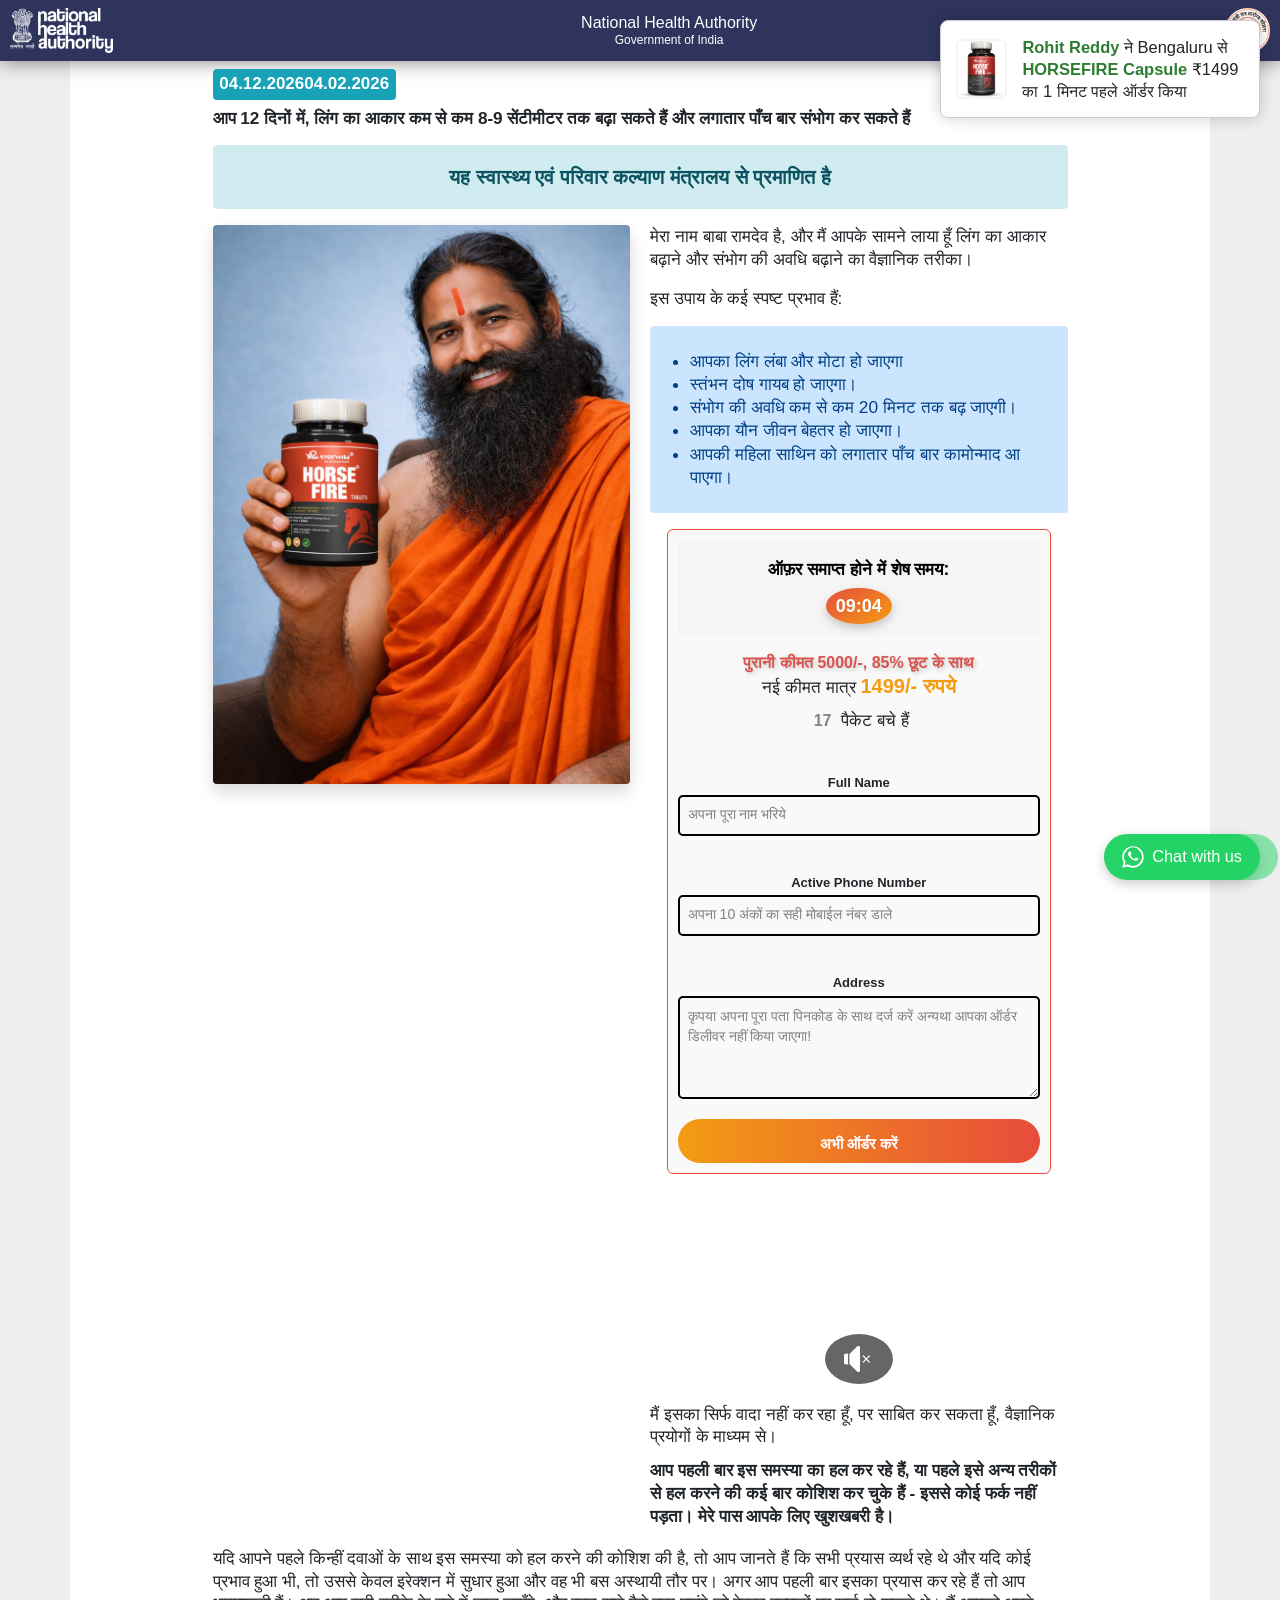
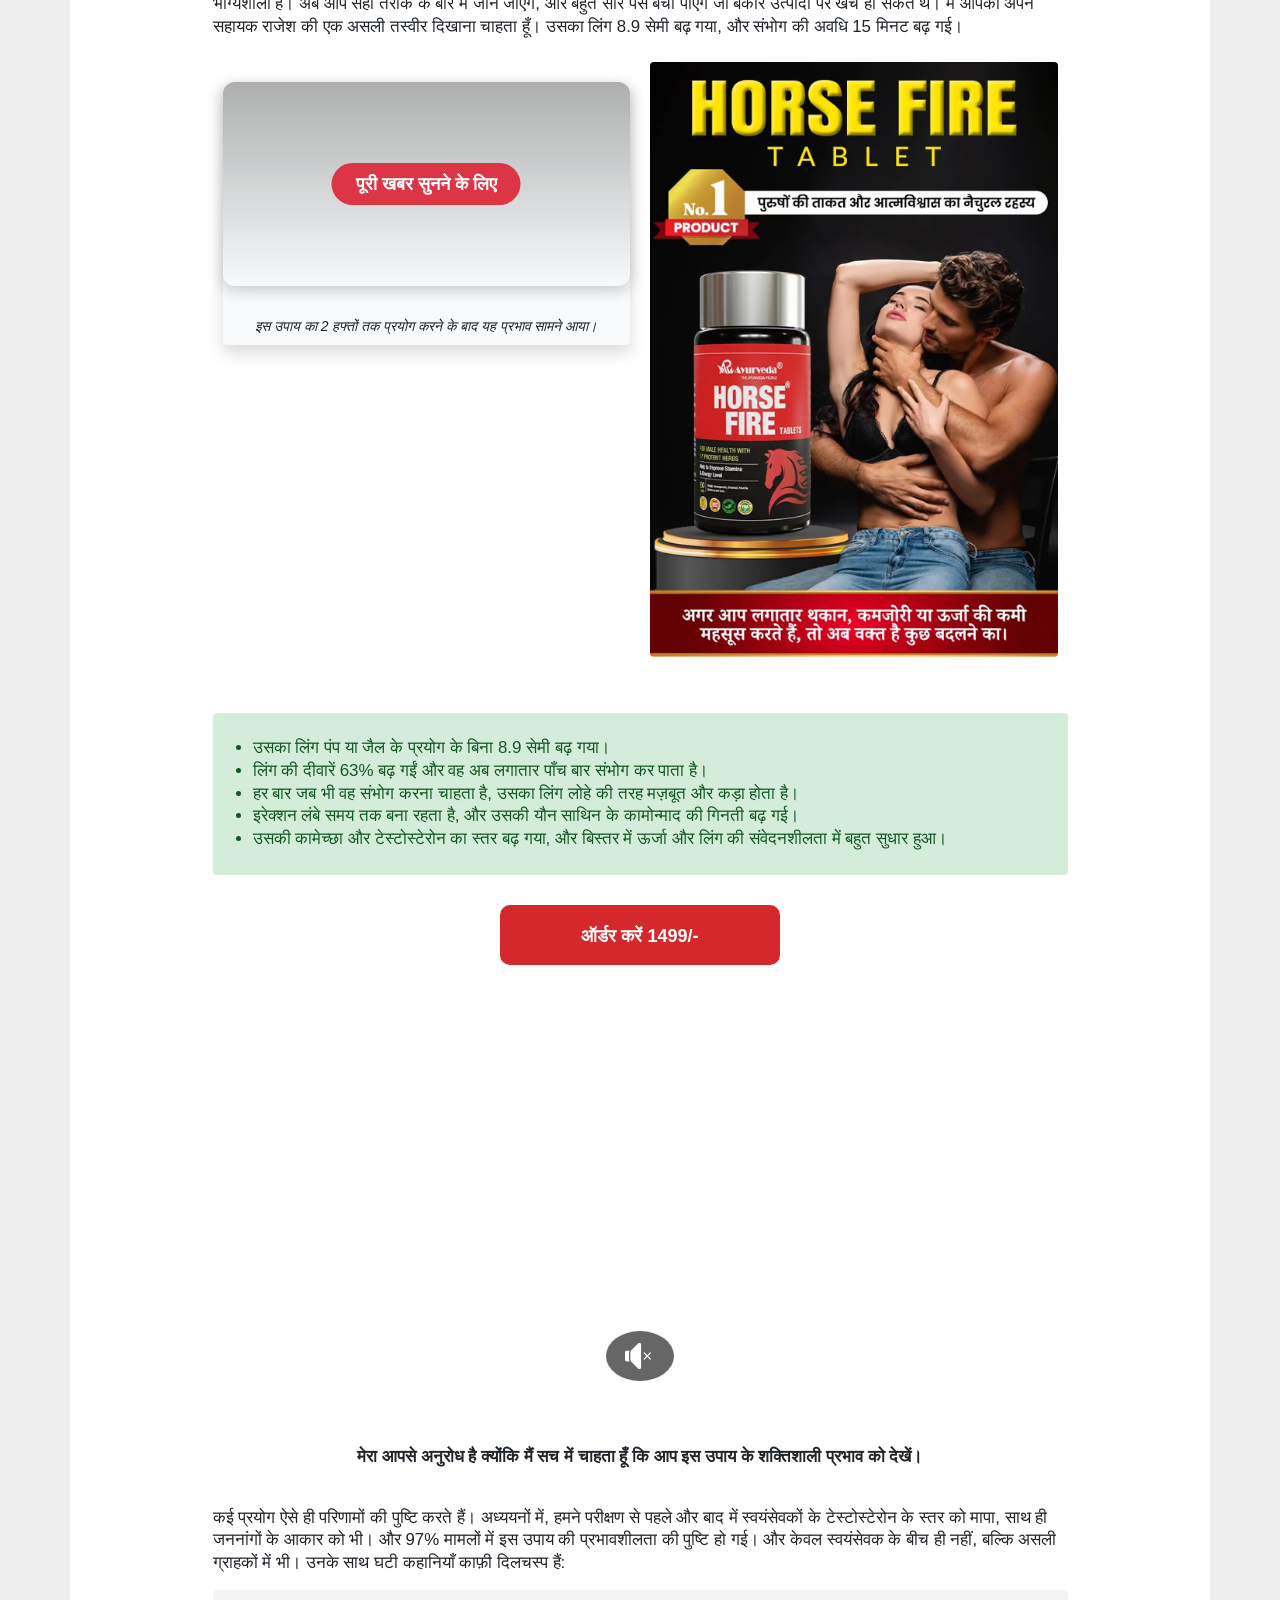
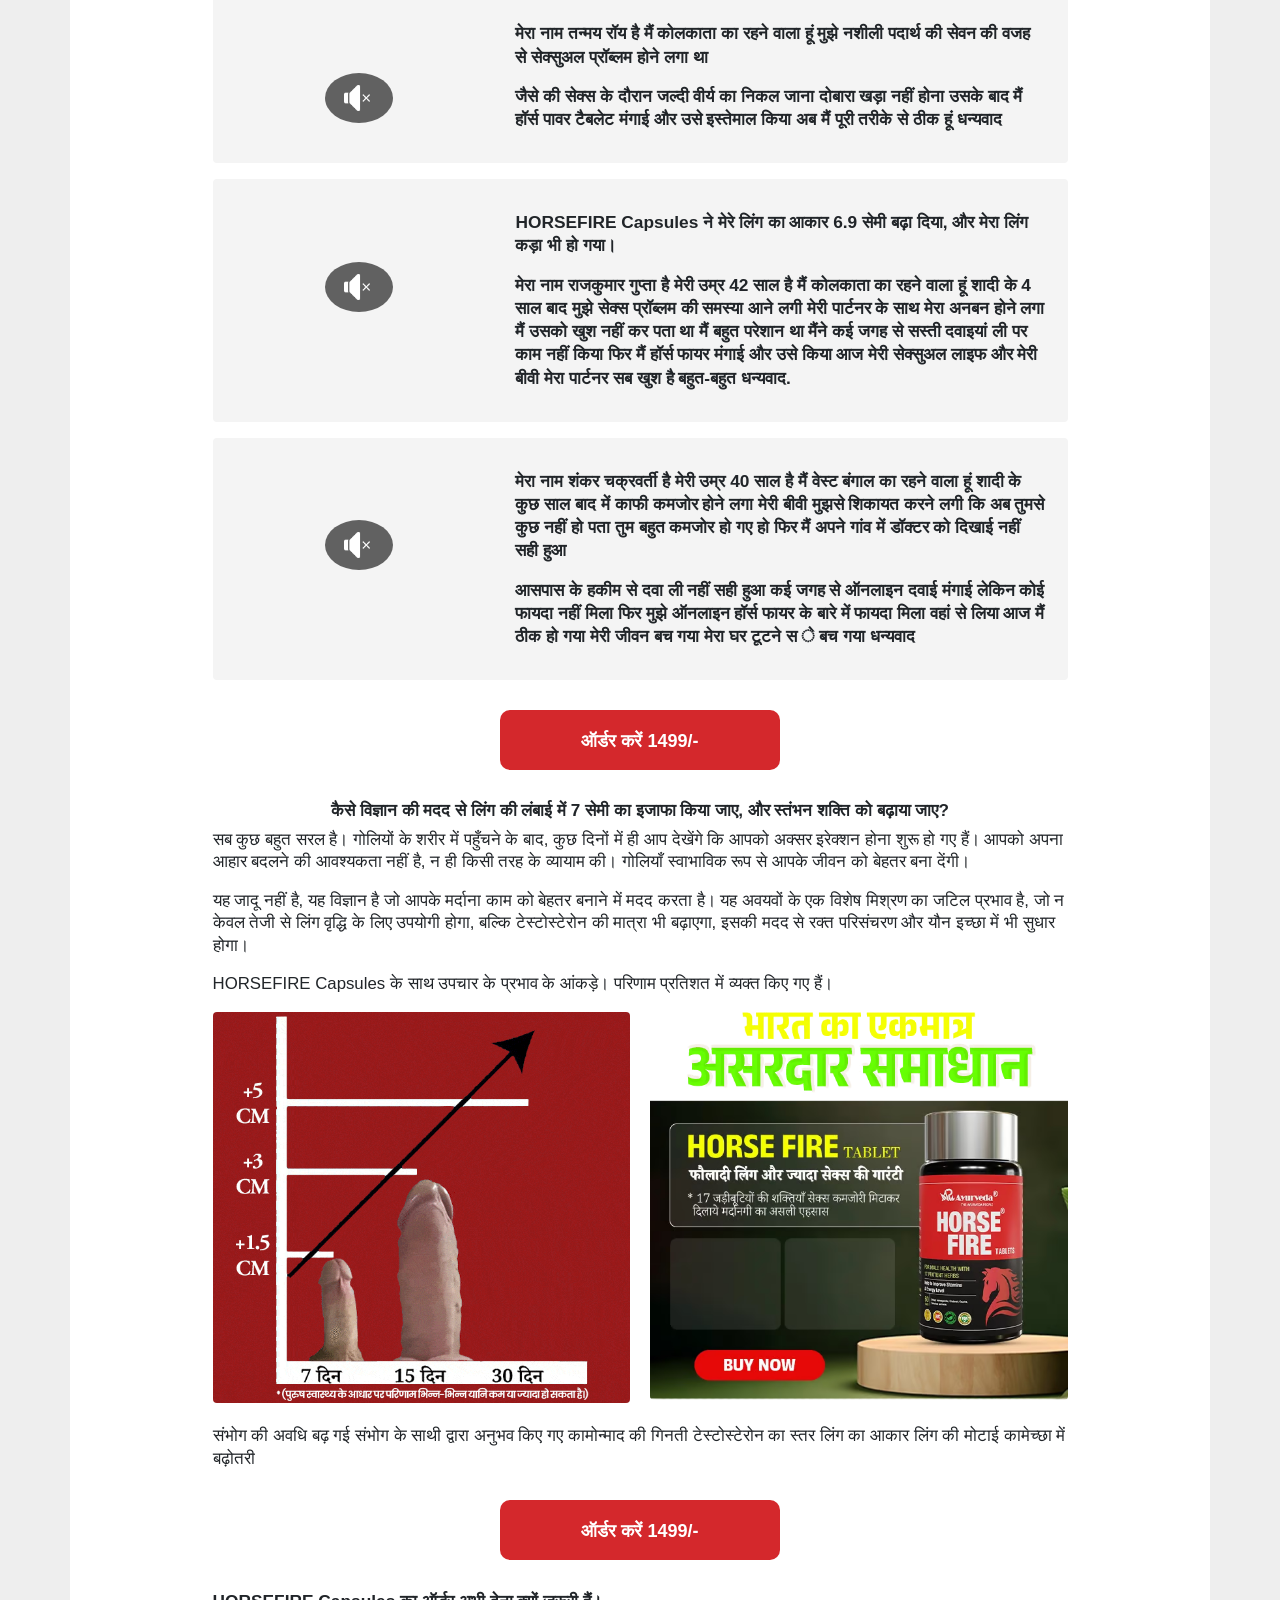
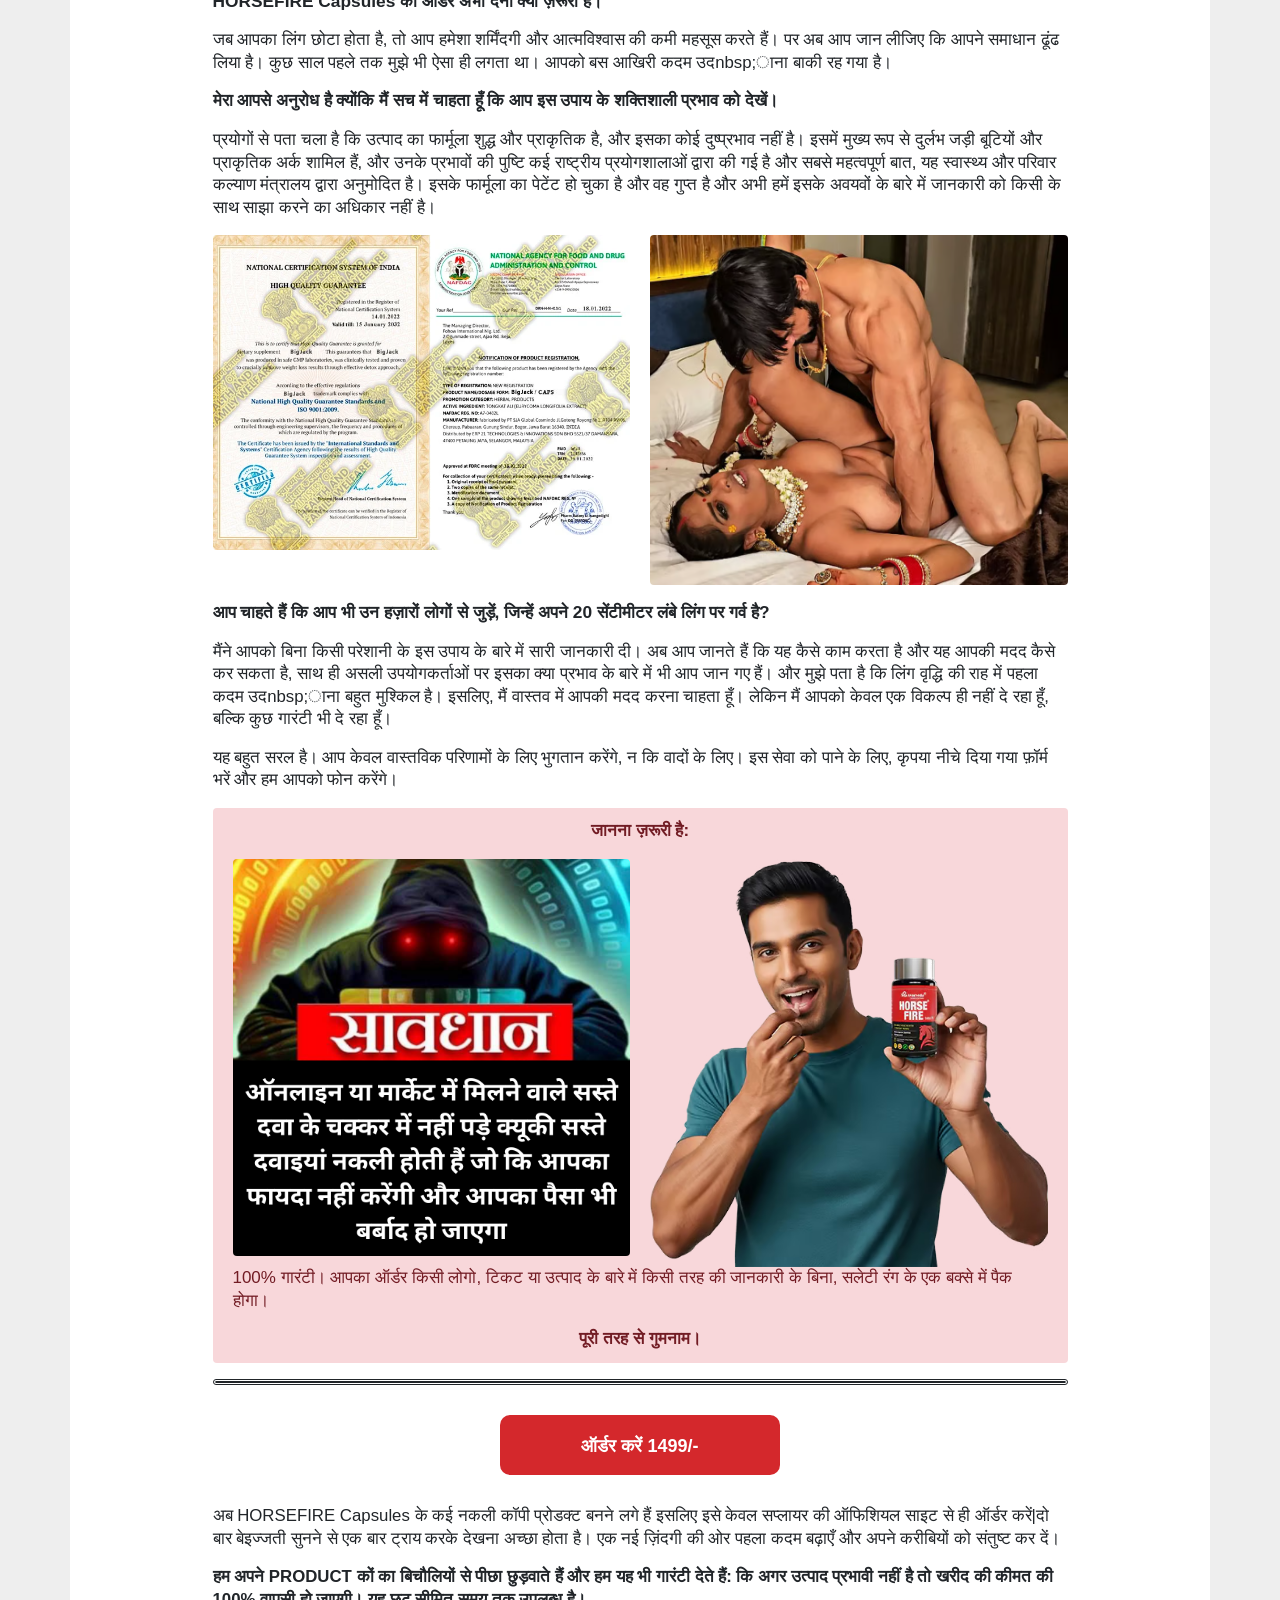
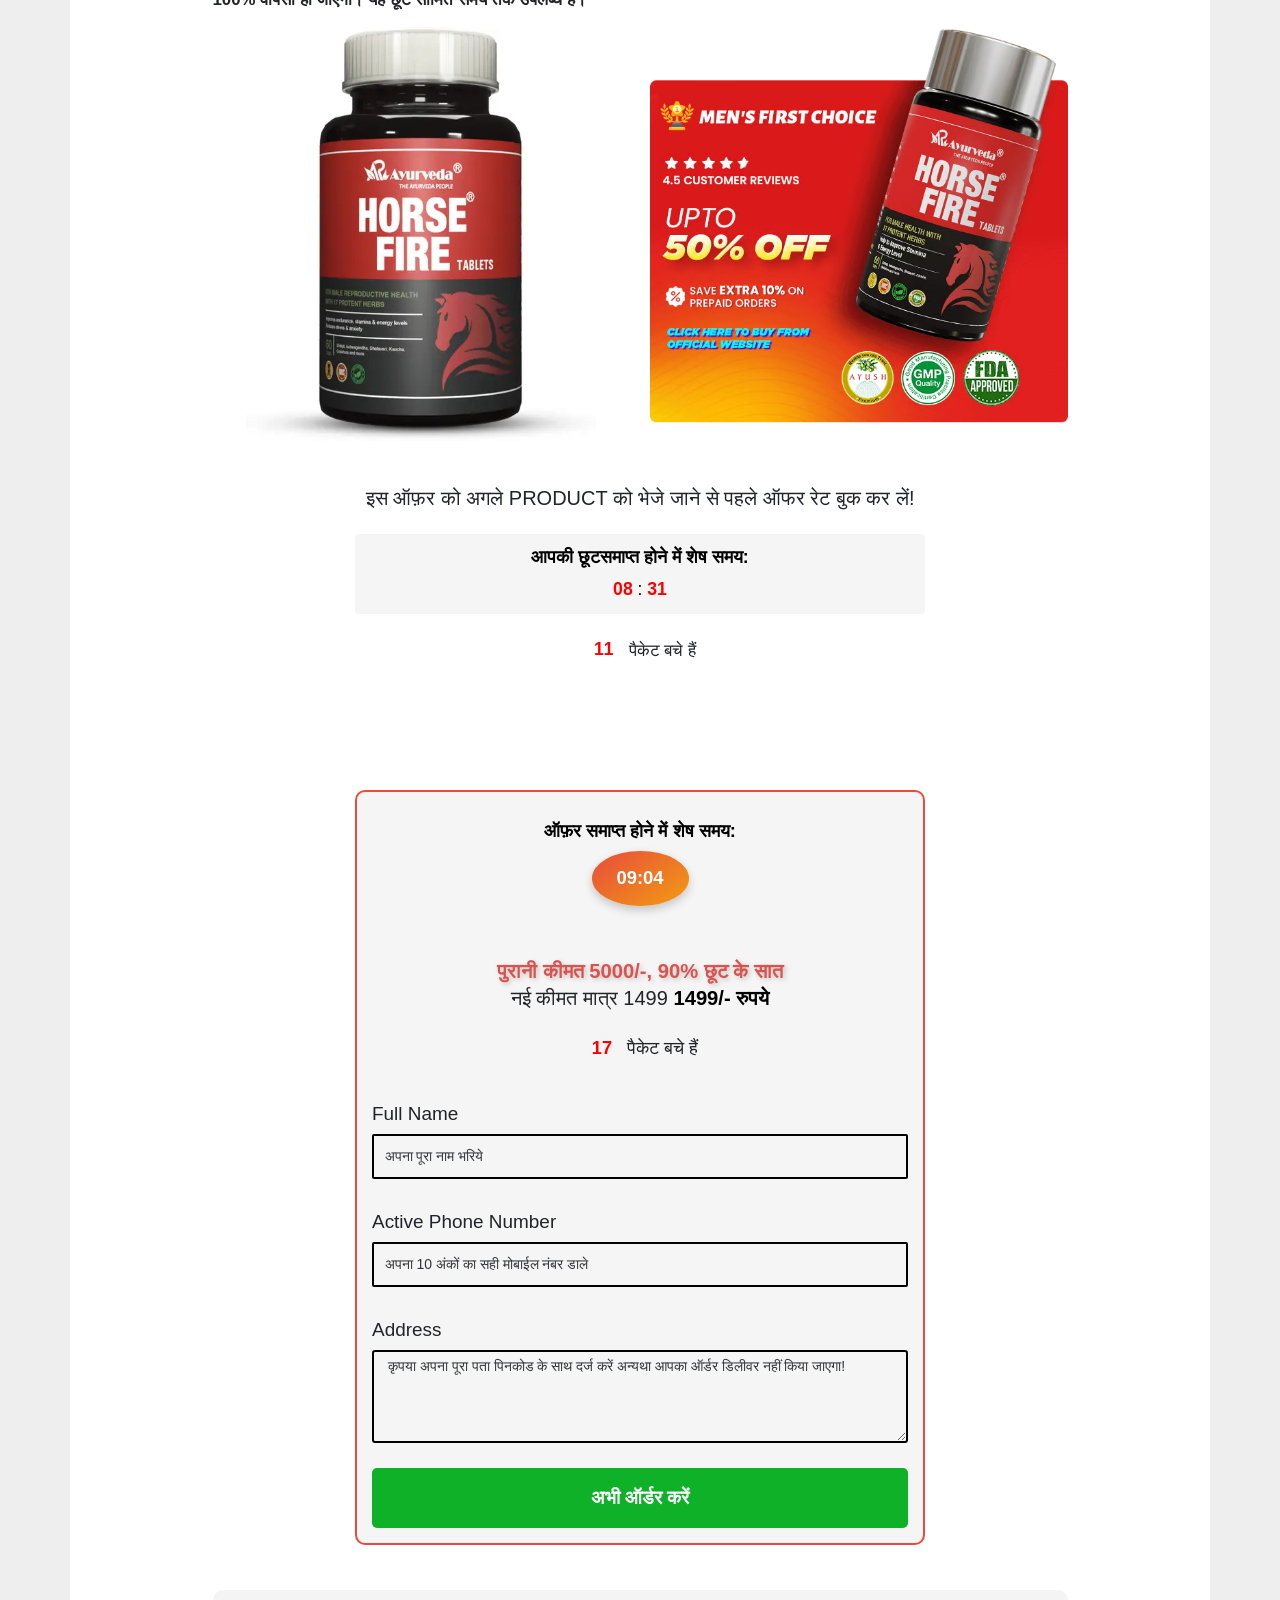
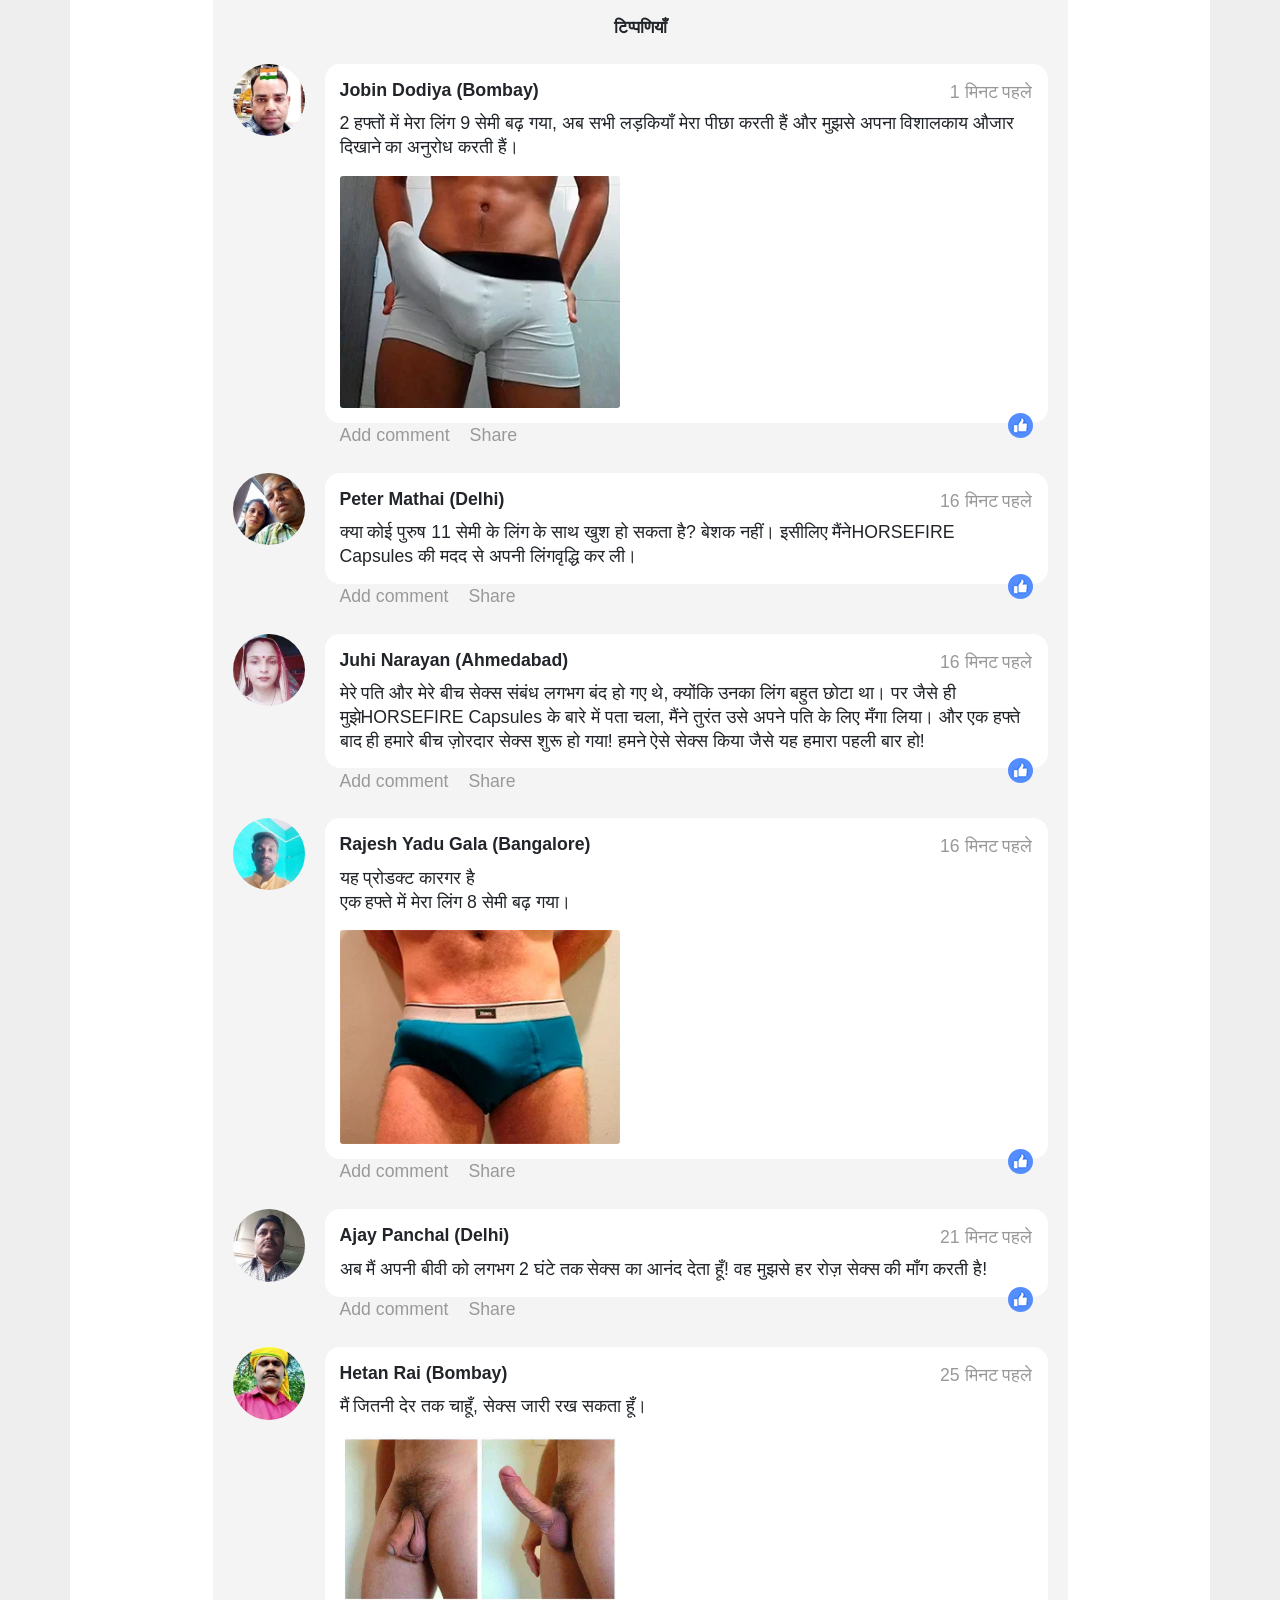
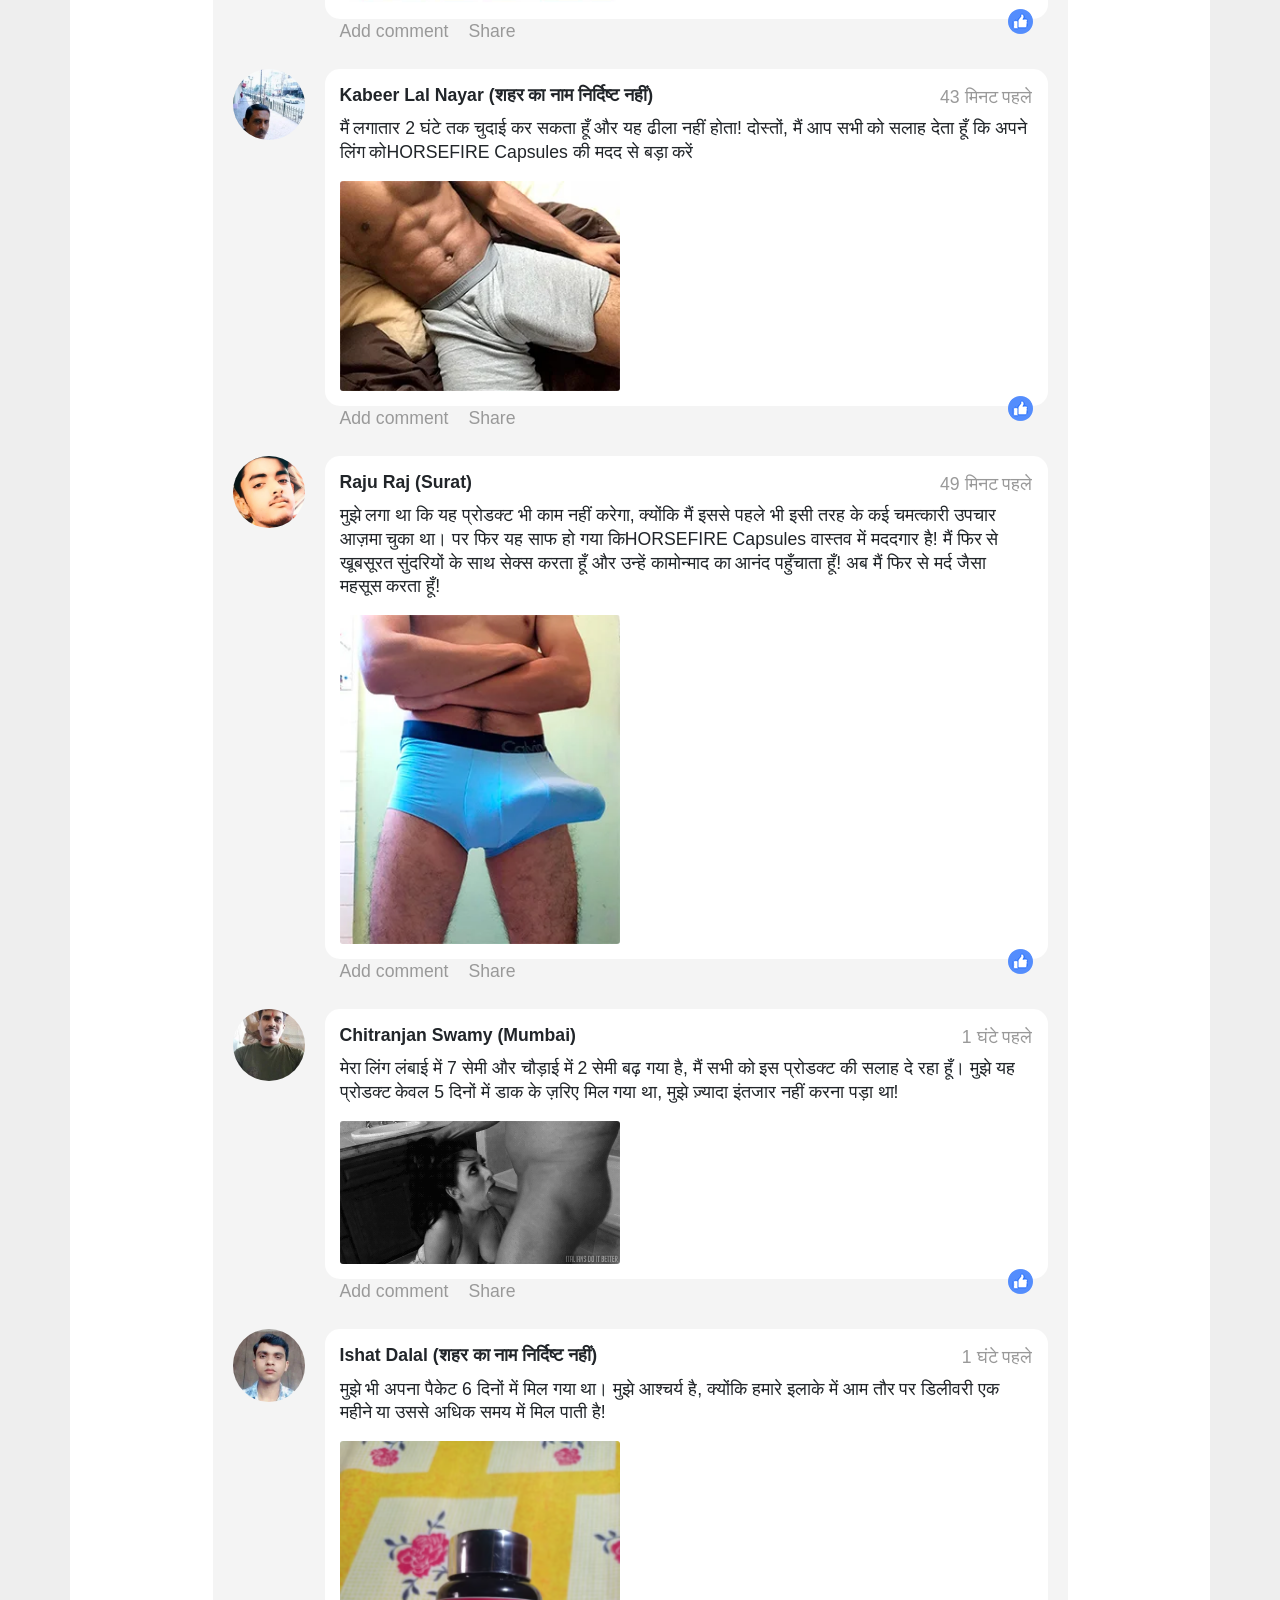
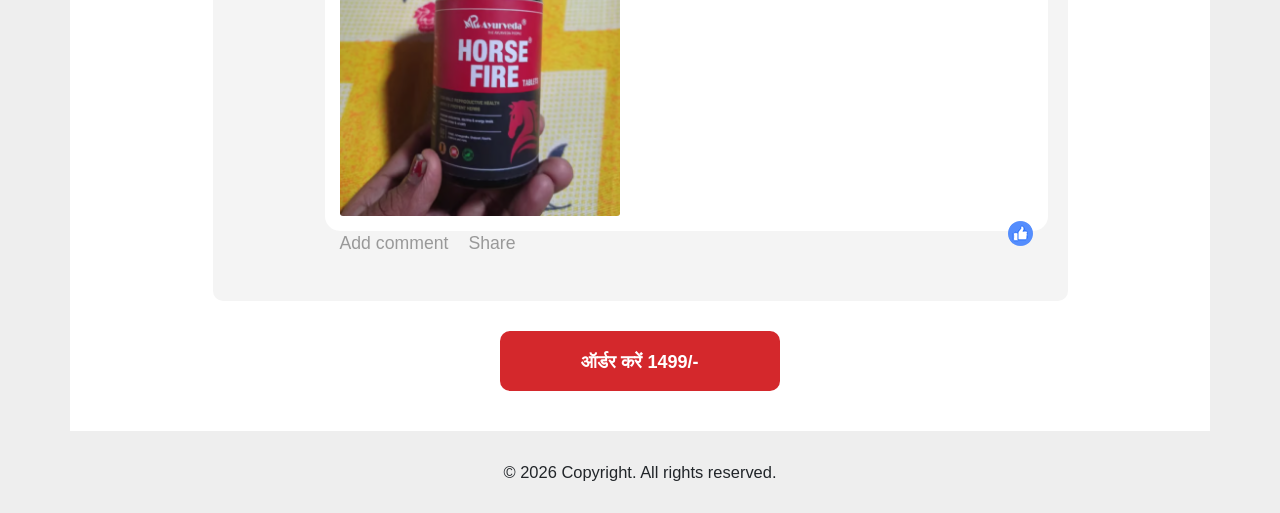
==== commit 1a41b156: "Fix WhatsApp button link in Index.html" ====
--- a/Index.html
+++ b/Index.html
@@ -2195,7 +2195,7 @@
         </script>
 	   
 	   <!-- WhatsApp Floating Button -->
-<a href="https://wa.me/918923103239" target="_blank" class="whatsapp-btn">
+<a href="https://wa.me/918700600175" target="_blank" class="whatsapp-btn">
   
   <!-- WhatsApp SVG Icon -->
   <svg class="whatsapp-icon" xmlns="http://www.w3.org/2000/svg" viewBox="0 0 32 32">
